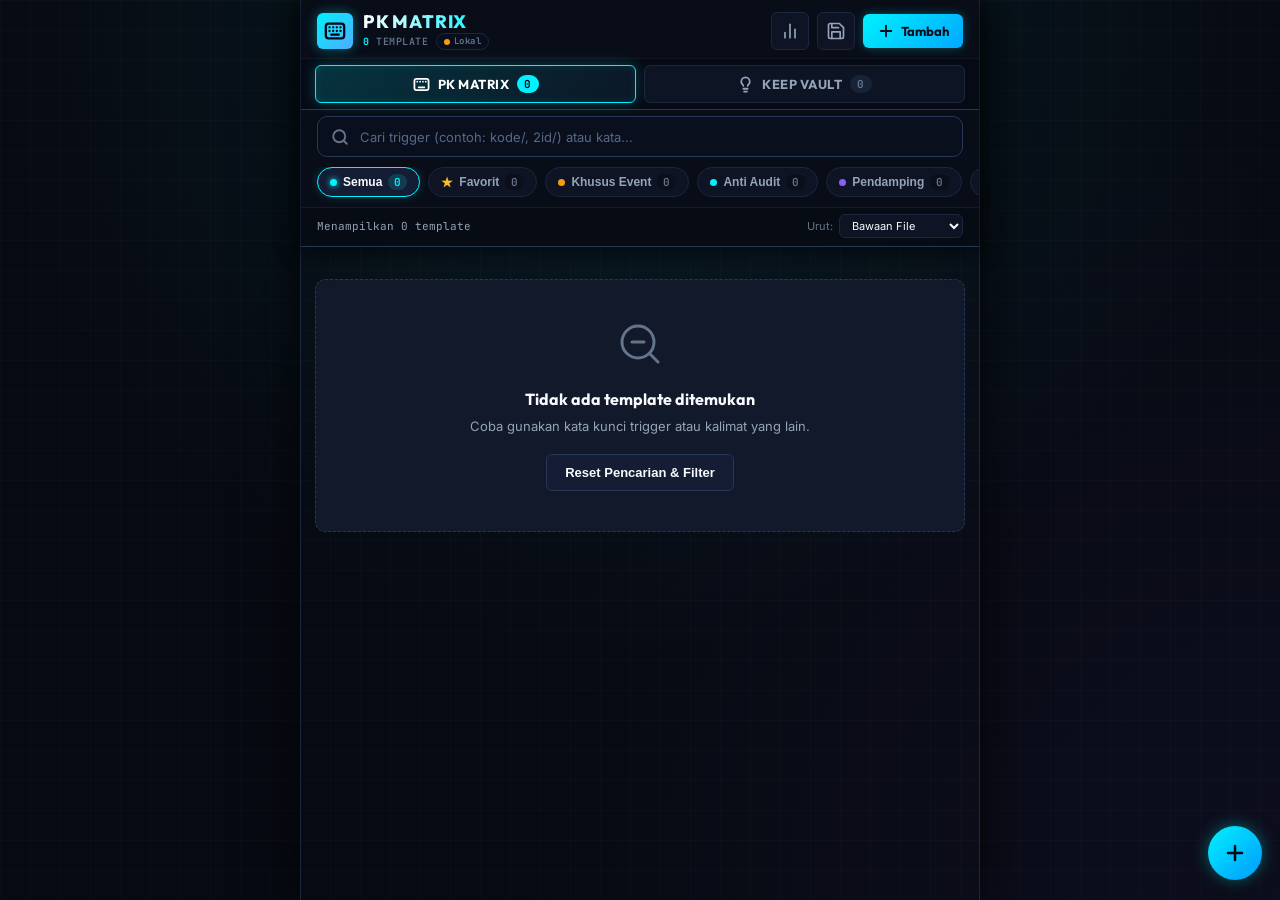
==== index.html @ 1d2ac14f "chore: bersihkan data lama, kosongkan dataset dan putus konfigurasi untuk proyek baru" ====
<!DOCTYPE html>
<html lang="id">
<head>
  <meta charset="UTF-8">
  <meta name="viewport" content="width=device-width, initial-scale=1.0, maximum-scale=1.0, user-scalable=no, viewport-fit=cover">
  <meta name="theme-color" content="#080c14">
  <meta name="description" content="Koleksi dan Manajemen Template Perfect Keyboard Khusus Mobile Android">
  <meta name="mobile-web-app-capable" content="yes">
  <meta name="apple-mobile-web-app-status-bar-style" content="black-translucent">
  <meta name="apple-mobile-web-app-title" content="PK Vault">
  
  <title>PK Vault &bull; Perfect Keyboard Template Manager</title>
  
  <link rel="preconnect" href="https://fonts.googleapis.com">
  <link rel="preconnect" href="https://fonts.gstatic.com" crossorigin>
  <link href="https://fonts.googleapis.com/css2?family=Inter:wght@400;500;600;700&family=JetBrains+Mono:wght@500;700&family=Outfit:wght@600;700;800&display=swap" rel="stylesheet">
  
  <link rel="icon" type="image/svg+xml" href="icons/icon.svg">
  <link rel="stylesheet" href="css/style.css">
  <link rel="stylesheet" href="css/keep.css">
  <link rel="manifest" href="manifest.json">
</head>
<body>
  <!-- App Container -->
  <div id="app" class="app-container">
    
    <!-- Top Bar / Header -->
    <header class="top-header">
      <div class="header-main">
        <div class="brand">
          <div class="brand-icon">
            <svg width="22" height="22" viewBox="0 0 24 24" fill="none" stroke="currentColor" stroke-width="2.5" stroke-linecap="round" stroke-linejoin="round">
              <rect x="2" y="4" width="20" height="16" rx="3" ry="3"></rect>
              <line x1="6" y1="8" x2="6.01" y2="8"></line>
              <line x1="10" y1="8" x2="10.01" y2="8"></line>
              <line x1="14" y1="8" x2="14.01" y2="8"></line>
              <line x1="18" y1="8" x2="18.01" y2="8"></line>
              <line x1="6" y1="12" x2="6.01" y2="12"></line>
              <line x1="10" y1="12" x2="10.01" y2="12"></line>
              <line x1="14" y1="12" x2="14.01" y2="12"></line>
              <line x1="18" y1="12" x2="18.01" y2="12"></line>
              <line x1="8" y1="16" x2="16" y2="16"></line>
            </svg>
          </div>
          <div class="brand-text">
            <h1 class="brand-title">PK MATRIX</h1>
            <div class="brand-sub-row">
              <span class="brand-subtitle"><span id="header-total-count">0</span> TEMPLATE</span>
              <div class="sync-indicator" id="sync-indicator" title="Status Sinkronisasi">
                <span class="sync-dot dot-local"></span>
                <span class="sync-text" id="sync-status-text">Lokal</span>
              </div>
            </div>
          </div>
        </div>

        <div class="header-actions">
          <button id="btn-stats" class="icon-btn" title="Statistik & Informasi" aria-label="Statistik">
            <svg width="20" height="20" viewBox="0 0 24 24" fill="none" stroke="currentColor" stroke-width="2" stroke-linecap="round" stroke-linejoin="round">
              <path d="M18 20V10"></path>
              <path d="M12 20V4"></path>
              <path d="M6 20v-6"></path>
            </svg>
          </button>
          
          <button id="btn-settings" class="icon-btn" title="Backup & Penyimpanan" aria-label="Pengaturan">
            <svg width="20" height="20" viewBox="0 0 24 24" fill="none" stroke="currentColor" stroke-width="2" stroke-linecap="round" stroke-linejoin="round">
              <path d="M19 21H5a2 2 0 0 1-2-2V5a2 2 0 0 1 2-2h11l5 5v11a2 2 0 0 1-2 2z"></path>
              <polyline points="17 21 17 13 7 13 7 21"></polyline>
              <polyline points="7 3 7 8 15 8"></polyline>
            </svg>
          </button>

          <button id="btn-add-header" class="btn-primary-small" title="Tambah Template Baru">
            <svg width="18" height="18" viewBox="0 0 24 24" fill="none" stroke="currentColor" stroke-width="2.5" stroke-linecap="round" stroke-linejoin="round">
              <line x1="12" y1="5" x2="12" y2="19"></line>
              <line x1="5" y1="12" x2="19" y2="12"></line>
            </svg>
            <span>Tambah</span>
          </button>
        </div>
      </div>

      <!-- Tab Switcher Navigation (PK MATRIX vs KEEP VAULT) -->
      <nav class="app-nav-tabs" aria-label="Menu Utama">
        <button type="button" class="nav-tab-btn active" id="tab-btn-pk" data-tab="pk">
          <svg width="17" height="17" viewBox="0 0 24 24" fill="none" stroke="currentColor" stroke-width="2.5" stroke-linecap="round" stroke-linejoin="round">
            <rect x="2" y="4" width="20" height="16" rx="3" ry="3"></rect>
            <line x1="6" y1="8" x2="6.01" y2="8"></line>
            <line x1="10" y1="8" x2="10.01" y2="8"></line>
            <line x1="14" y1="8" x2="14.01" y2="8"></line>
            <line x1="18" y1="8" x2="18.01" y2="8"></line>
            <line x1="8" y1="16" x2="16" y2="16"></line>
          </svg>
          <span>PK MATRIX</span>
          <span class="tab-badge" id="tab-pk-count">0</span>
        </button>

        <button type="button" class="nav-tab-btn tab-keep" id="tab-btn-keep" data-tab="keep">
          <svg width="17" height="17" viewBox="0 0 24 24" fill="none" stroke="currentColor" stroke-width="2.5" stroke-linecap="round" stroke-linejoin="round">
            <path d="M9 18h6"></path>
            <path d="M10 22h4"></path>
            <path d="M15.09 14c.18-.98.65-1.74 1.41-2.5A4.65 4.65 0 0 0 18 8 6 6 0 0 0 6 8c0 1 .23 2.23 1.5 3.5A4.61 4.61 0 0 1 8.91 14"></path>
          </svg>
          <span>KEEP VAULT</span>
          <span class="tab-badge" id="tab-keep-count">0</span>
        </button>
      </nav>

      <!-- ================= PK MATRIX HEADER CONTROLS ================= -->
      <div id="pk-header-controls">
        <!-- Search Section -->
        <div class="search-section">
          <div class="search-input-wrapper">
            <span class="search-icon">
              <svg width="18" height="18" viewBox="0 0 24 24" fill="none" stroke="currentColor" stroke-width="2.5" stroke-linecap="round" stroke-linejoin="round">
                <circle cx="11" cy="11" r="8"></circle>
                <line x1="21" y1="21" x2="16.65" y2="16.65"></line>
              </svg>
            </span>
            <input 
              type="text" 
              id="search-input" 
              class="search-input" 
              placeholder="Cari trigger (contoh: kode/, 2id/) atau kata..." 
              autocomplete="off"
              spellcheck="false"
            >
            <button id="btn-clear-search" class="clear-search-btn" style="display: none;" title="Hapus pencarian">
              <svg width="16" height="16" viewBox="0 0 24 24" fill="none" stroke="currentColor" stroke-width="2.5" stroke-linecap="round" stroke-linejoin="round">
                <line x1="18" y1="6" x2="6" y2="18"></line>
                <line x1="6" y1="6" x2="18" y2="18"></line>
              </svg>
            </button>
          </div>
        </div>

        <!-- Categories Pills (Horizontal Swipe) -->
        <div class="categories-scroll" id="categories-container">
          <button class="cat-pill active" data-category="all">
            <span class="pill-dot"></span>
            <span class="pill-label">Semua</span>
            <span class="pill-count" id="count-all">0</span>
          </button>
          <button class="cat-pill" data-category="pinned">
            <span class="pill-star">★</span>
            <span class="pill-label">Favorit</span>
            <span class="pill-count" id="count-pinned">0</span>
          </button>
          <button class="cat-pill" data-category="Khusus Event">
            <span class="pill-dot dot-event"></span>
            <span class="pill-label">Khusus Event</span>
            <span class="pill-count" id="count-event">0</span>
          </button>
          <button class="cat-pill" data-category="PK Anti Audit">
            <span class="pill-dot dot-audit"></span>
            <span class="pill-label">Anti Audit</span>
            <span class="pill-count" id="count-audit">0</span>
          </button>
          <button class="cat-pill" data-category="PK Pendamping">
            <span class="pill-dot dot-pendamping"></span>
            <span class="pill-label">Pendamping</span>
            <span class="pill-count" id="count-pendamping">0</span>
          </button>
          <button class="cat-pill" data-category="Pihak Ke-3">
            <span class="pill-dot dot-pihak3"></span>
            <span class="pill-label">Pihak Ke-3</span>
            <span class="pill-count" id="count-pihak3">0</span>
          </button>
        </div>

        <!-- Sub-Bar: Filter Result Info & Sorting -->
        <div class="filter-subbar">
          <div class="result-status">
            <span id="results-count-text">Menampilkan 0 template</span>
          </div>
          <div class="sort-control">
            <label for="sort-select" class="sort-label">Urut:</label>
            <select id="sort-select" class="sort-select">
              <option value="default">Bawaan File</option>
              <option value="trigger-asc">Trigger A-Z</option>
              <option value="trigger-desc">Trigger Z-A</option>
              <option value="most-copied">Sering Disalin</option>
              <option value="char-asc">Teks Terpendek</option>
              <option value="char-desc">Teks Terpanjang</option>
            </select>
          </div>
        </div>
      </div>

      <!-- ================= KEEP VAULT HEADER CONTROLS ================= -->
      <div id="keep-header-controls" style="display: none;">
        <div class="search-section">
          <div class="search-input-wrapper">
            <span class="search-icon">
              <svg width="18" height="18" viewBox="0 0 24 24" fill="none" stroke="currentColor" stroke-width="2.5">
                <circle cx="11" cy="11" r="8"></circle>
                <line x1="21" y1="21" x2="16.65" y2="16.65"></line>
              </svg>
            </span>
            <input 
              type="text" 
              id="keep-search-input" 
              class="search-input" 
              placeholder="Cari catatan KEEP (judul, respon, SOP, link)..." 
              autocomplete="off"
              spellcheck="false"
            >
            <button id="btn-clear-keep-search" class="clear-search-btn" style="display: none;" title="Hapus pencarian">
              <svg width="16" height="16" viewBox="0 0 24 24" fill="none" stroke="currentColor" stroke-width="2.5">
                <line x1="18" y1="6" x2="6" y2="18"></line>
                <line x1="6" y1="6" x2="18" y2="18"></line>
              </svg>
            </button>
          </div>
          
          <div class="keep-header-actions" style="display: flex; gap: 6px; margin-left: 8px;">
            <button type="button" id="btn-toggle-color-filter" class="btn-keep-icon" title="Filter Berdasarkan Warna">
              <svg width="17" height="17" viewBox="0 0 24 24" fill="none" stroke="currentColor" stroke-width="2"><path d="M12 2.69l5.66 5.66a8 8 0 1 1-11.31 0z"></path></svg>
            </button>
            <button type="button" id="btn-toggle-keep-view" class="btn-keep-icon" title="Ubah Tampilan Grid / List">
              <svg width="17" height="17" viewBox="0 0 24 24" fill="none" stroke="currentColor" stroke-width="2">
                <line x1="8" y1="6" x2="21" y2="6"></line>
                <line x1="8" y1="12" x2="21" y2="12"></line>
                <line x1="8" y1="18" x2="21" y2="18"></line>
                <line x1="3" y1="6" x2="3.01" y2="6"></line>
                <line x1="3" y1="12" x2="3.01" y2="12"></line>
                <line x1="3" y1="18" x2="3.01" y2="18"></line>
              </svg>
            </button>
          </div>
        </div>

        <!-- Keep Color Filter Bar (Collapsible) -->
        <div id="keep-color-filter-bar" class="keep-color-filter-bar" style="display: none; margin: 0 14px 8px 14px;"></div>

        <!-- Keep Label Filter Pills (Horizontal Swipe) -->
        <div class="categories-scroll" id="keep-labels-container">
          <button class="cat-pill active" data-keep-label="all">
            <span class="pill-dot"></span>
            <span class="pill-label">Semua</span>
            <span class="pill-count">12</span>
          </button>
          <button class="cat-pill" data-keep-label="pinned">
            <span class="pill-star">★</span>
            <span class="pill-label">Disematkan</span>
            <span class="pill-count">3</span>
          </button>
          <button class="cat-pill" data-keep-label="Event">
            <span class="pill-dot dot-event"></span>
            <span class="pill-label">Event</span>
            <span class="pill-count">4</span>
          </button>
          <button class="cat-pill" data-keep-label="Promo">
            <span class="pill-dot dot-audit"></span>
            <span class="pill-label">Promo</span>
            <span class="pill-count">2</span>
          </button>
          <button class="cat-pill" data-keep-label="Kendala">
            <span class="pill-dot" style="background: var(--cyber-rose);"></span>
            <span class="pill-label">Kendala/IP</span>
            <span class="pill-count">2</span>
          </button>
          <button class="cat-pill" data-keep-label="Deposit">
            <span class="pill-dot dot-pendamping"></span>
            <span class="pill-label">Deposit</span>
            <span class="pill-count">1</span>
          </button>
          <button class="cat-pill" data-keep-label="SOP">
            <span class="pill-dot" style="background: var(--cyber-violet);"></span>
            <span class="pill-label">SOP</span>
            <span class="pill-count">2</span>
          </button>
          <button class="cat-pill" data-keep-label="Tutorial">
            <span class="pill-dot dot-pihak3"></span>
            <span class="pill-label">Tutorial</span>
            <span class="pill-count">1</span>
          </button>
        </div>

        <!-- Keep Sub-Bar: Results Count -->
        <div class="filter-subbar">
          <div class="result-status">
            <span id="keep-results-count-text">Menampilkan 12 catatan</span>
          </div>
        </div>
      </div>
    </header>

    <!-- Main Content: PK Matrix & KEEP Vault Views -->
    <main class="main-content" id="main-content">
      
      <!-- ================= VIEW 1: PK MATRIX TEMPLATES ================= -->
      <section id="view-pk" class="tab-view active">
        <div id="templates-grid" class="templates-grid">
          <!-- Rendered by app.js -->
        </div>

        <!-- Empty State Container -->
        <div id="empty-state" class="empty-state" style="display: none;">
          <div class="empty-icon">
            <svg width="48" height="48" viewBox="0 0 24 24" fill="none" stroke="currentColor" stroke-width="1.5" stroke-linecap="round" stroke-linejoin="round">
              <circle cx="11" cy="11" r="8"></circle>
              <line x1="21" y1="21" x2="16.65" y2="16.65"></line>
              <line x1="8" y1="11" x2="14" y2="11"></line>
            </svg>
          </div>
          <h3 class="empty-title">Tidak ada template ditemukan</h3>
          <p class="empty-desc" id="empty-desc">Coba gunakan kata kunci trigger atau kalimat yang lain.</p>
          <button id="btn-reset-filters" class="btn-secondary">Reset Pencarian & Filter</button>
        </div>
        
        <!-- Load More / Pagination status -->
        <div id="load-more-container" class="load-more-container" style="display: none;">
          <button id="btn-load-more" class="btn-secondary load-more-btn">
            <span>Muat Template Lainnya...</span>
          </button>
        </div>
      </section>

      <!-- ================= VIEW 2: KEEP VAULT NOTES ================= -->
      <section id="view-keep" class="tab-view" style="display: none;">
        <!-- Quick Note Creator ("Buat catatan...") -->
        <div class="quick-note-wrapper">
          <!-- Collapsed Bar -->
          <div id="quick-note-collapsed" class="quick-note-collapsed" title="Klik untuk membuat catatan baru">
            <span class="quick-note-placeholder">Buat catatan baru...</span>
            <div class="quick-note-icons">
              <svg width="18" height="18" viewBox="0 0 24 24" fill="none" stroke="currentColor" stroke-width="2" title="Catatan Berwarna"><path d="M12 2.69l5.66 5.66a8 8 0 1 1-11.31 0z"></path></svg>
              <svg width="18" height="18" viewBox="0 0 24 24" fill="none" stroke="currentColor" stroke-width="2" title="Lampirkan Gambar"><rect x="3" y="3" width="18" height="18" rx="2" ry="2"></rect><circle cx="8.5" cy="8.5" r="1.5"></circle><polyline points="21 15 16 10 5 21"></polyline></svg>
            </div>
          </div>

          <!-- Expanded Form -->
          <div id="quick-note-expanded" class="quick-note-expanded" style="display: none;">
            <div class="quick-note-top-row">
              <input type="text" id="quick-note-title" class="quick-input-title" placeholder="Judul catatan (opsional)" autocomplete="off">
              <button type="button" id="btn-quick-pin" class="btn-note-pin" title="Sematkan Catatan">☆</button>
            </div>

            <!-- Modular Responses Container for Quick Note Creator -->
            <div id="quick-responses-container" class="quick-responses-container">
              <div class="quick-response-item" data-index="0">
                <div class="quick-response-item-header">
                  <span class="quick-response-badge">⚡ RESPON 01</span>
                  <button type="button" class="btn-quick-delete-resp" data-action="delete-quick-resp" title="Hapus respon ini" style="display: none;">✕ Hapus</button>
                </div>
                <textarea class="quick-response-textarea" rows="2" placeholder="Tuliskan kalimat atau jawaban respon pertama..."></textarea>
              </div>
            </div>

            <!-- Button: Add Response Block in Quick Creator -->
            <button type="button" id="btn-add-quick-response" class="btn-add-quick-resp">
              <svg width="15" height="15" viewBox="0 0 24 24" fill="none" stroke="currentColor" stroke-width="2.5"><line x1="12" y1="5" x2="12" y2="19"></line><line x1="5" y1="12" x2="19" y2="12"></line></svg>
              <span>+ Tambah Respon Baru</span>
            </button>
            <!-- Attached Image Preview -->
            <div id="quick-image-preview" class="quick-image-preview-container" style="display: none;">
              <img id="quick-image-preview-img" src="" alt="Pratinjau Gambar" class="quick-image-preview-img">
              <button type="button" id="btn-remove-quick-image" class="btn-remove-preview-img" title="Hapus gambar">✕</button>
            </div>
            <input type="file" id="quick-image-file" accept="image/*" style="display: none;">

            <div class="quick-note-toolbar">
              <div class="quick-note-tools-row">
                <div id="quick-color-palette" class="quick-color-palette-bar"></div>
              </div>
              
              <div class="quick-note-actions-row">
                <div class="quick-tools-left">
                  <button type="button" id="btn-add-quick-image" class="btn-tool-icon" title="Unggah Foto / Gambar">
                    <svg width="16" height="16" viewBox="0 0 24 24" fill="none" stroke="currentColor" stroke-width="2"><rect x="3" y="3" width="18" height="18" rx="2" ry="2"></rect><circle cx="8.5" cy="8.5" r="1.5"></circle><polyline points="21 15 16 10 5 21"></polyline></svg>
                  </button>
                  <select id="quick-note-category" class="quick-category-select">
                    <option value="Event">Event</option>
                    <option value="Promo">Promo</option>
                    <option value="Kendala">Kendala</option>
                    <option value="Deposit">Deposit</option>
                    <option value="SOP">SOP</option>
                    <option value="Tutorial">Tutorial</option>
                  </select>
                </div>
                <div class="quick-buttons-right">
                  <button type="button" id="btn-close-quick-note" class="btn-cancel" style="padding: 6px 14px; font-size: 13px;">Batal</button>
                  <button type="button" id="btn-save-quick-note" class="btn-save" style="padding: 6px 16px; font-size: 13px;">Simpan Catatan</button>
                </div>
              </div>
            </div>
          </div>
        </div>

        <!-- Empty state for Keep -->
        <div id="keep-empty-state" class="empty-state" style="display: none;">
          <div class="empty-icon">
            <svg width="48" height="48" viewBox="0 0 24 24" fill="none" stroke="currentColor" stroke-width="1.5">
              <path d="M9 18h6"></path><path d="M10 22h4"></path>
              <path d="M15.09 14c.18-.98.65-1.74 1.41-2.5A4.65 4.65 0 0 0 18 8 6 6 0 0 0 6 8c0 1 .23 2.23 1.5 3.5A4.61 4.61 0 0 1 8.91 14"></path>
            </svg>
          </div>
          <h3 class="empty-title">Tidak ada catatan KEEP ditemukan</h3>
          <p class="empty-desc">Coba gunakan kata kunci pencarian yang lain atau ubah filter label.</p>
          <button id="btn-reset-keep-filters" class="btn-secondary">Reset Filter Catatan</button>
        </div>

        <!-- Pinned Notes Section -->
        <div id="keep-pinned-section" class="keep-section" style="display: none;">
          <div class="keep-section-title">DISEMATKAN</div>
          <div id="keep-pinned-grid" class="keep-masonry-grid keep-view-grid"></div>
        </div>

        <!-- Other Notes Section -->
        <div id="keep-others-section" class="keep-section">
          <div class="keep-section-title" style="display: none;">CATATAN LAINNYA</div>
          <div id="keep-others-grid" class="keep-masonry-grid keep-view-grid"></div>
        </div>
      </section>

    </main>

    <!-- Floating Action Buttons -->
    <div class="floating-actions">
      <button id="btn-scroll-top" class="fab-btn fab-secondary" style="display: none;" title="Kembali ke atas" aria-label="Ke Atas">
        <svg width="22" height="22" viewBox="0 0 24 24" fill="none" stroke="currentColor" stroke-width="2.5" stroke-linecap="round" stroke-linejoin="round">
          <line x1="12" y1="19" x2="12" y2="5"></line>
          <polyline points="5 12 12 5 19 12"></polyline>
        </svg>
      </button>

      <button id="btn-fab-add" class="fab-btn fab-primary" title="Tambah Template Baru" aria-label="Tambah Template">
        <svg width="24" height="24" viewBox="0 0 24 24" fill="none" stroke="currentColor" stroke-width="2.5" stroke-linecap="round" stroke-linejoin="round">
          <line x1="12" y1="5" x2="12" y2="19"></line>
          <line x1="5" y1="12" x2="19" y2="12"></line>
        </svg>
      </button>
    </div>

    <!-- Bottom Sheet Modal: Tambah & Edit Template -->
    <div id="modal-template" class="modal-overlay" style="display: none;">
      <div class="bottom-sheet">
        <div class="sheet-handle-bar">
          <div class="sheet-handle"></div>
        </div>

        <div class="sheet-header">
          <div class="sheet-title-group">
            <span class="sheet-tag" id="modal-mode-tag">INPUT DATA</span>
            <h2 class="sheet-title" id="modal-title">Tambah Template Baru</h2>
          </div>
          <button class="sheet-close-btn" id="btn-close-modal">
            <svg width="20" height="20" viewBox="0 0 24 24" fill="none" stroke="currentColor" stroke-width="2.5" stroke-linecap="round" stroke-linejoin="round">
              <line x1="18" y1="6" x2="6" y2="18"></line>
              <line x1="6" y1="6" x2="18" y2="18"></line>
            </svg>
          </button>
        </div>

        <form id="form-template" class="sheet-body">
          <input type="hidden" id="edit-template-id" value="">

          <!-- Trigger Input -->
          <div class="form-group">
            <label for="input-trigger" class="form-label">
              <span>PK / Trigger Shortcut</span>
              <span class="label-hint">Contoh: kode/, 2id/, ceksc</span>
            </label>
            <div class="input-trigger-wrapper">
              <span class="trigger-prefix">&gt;</span>
              <input 
                type="text" 
                id="input-trigger" 
                class="form-input font-mono" 
                placeholder="misal: bonus/ atau sclambat" 
                required
                autocomplete="off"
              >
            </div>
          </div>

          <!-- Category Selection -->
          <div class="form-group">
            <label for="select-category" class="form-label">
              <span>Kategori</span>
            </label>
            <select id="select-category" class="form-select">
              <option value="Khusus Event">Khusus Event</option>
              <option value="PK Anti Audit">PK Anti Audit</option>
              <option value="PK Pendamping">PK Pendamping</option>
              <option value="Pihak Ke-3">Pihak Ke-3</option>
              <option value="Custom">Custom / Lainnya</option>
            </select>
          </div>

          <!-- Template Sentence Textarea -->
          <div class="form-group">
            <div class="label-with-counter">
              <label for="input-content" class="form-label">Kalimat / Teks Template</label>
              <span class="char-counter" id="form-char-count">0 karakter</span>
            </div>
            <textarea 
              id="input-content" 
              class="form-textarea" 
              rows="6" 
              placeholder="Tuliskan kalimat template respons livechat..." 
              required
            ></textarea>
            <div class="textarea-hint">Gunakan 'xxx' untuk penanda User ID atau data dinamis yang bisa diisi cepat saat salin.</div>
          </div>

          <!-- Form Actions -->
          <div class="sheet-actions">
            <button type="button" class="btn-cancel" id="btn-cancel-modal">Batal</button>
            <button type="submit" class="btn-save" id="btn-save-template">Simpan Template</button>
          </div>
        </form>
      </div>
    </div>

    <!-- Bottom Sheet Modal: Variable Replacer (Ganti Variabel xxx) -->
    <div id="modal-variable" class="modal-overlay" style="display: none;">
      <div class="bottom-sheet">
        <div class="sheet-handle-bar"><div class="sheet-handle"></div></div>
        <div class="sheet-header">
          <div class="sheet-title-group">
            <span class="sheet-tag">SMART CS TOOL</span>
            <h2 class="sheet-title">Ganti Variabel Template</h2>
          </div>
          <button class="sheet-close-btn" id="btn-close-variable">
            <svg width="20" height="20" viewBox="0 0 24 24" fill="none" stroke="currentColor" stroke-width="2.5">
              <line x1="18" y1="6" x2="6" y2="18"></line>
              <line x1="6" y1="6" x2="18" y2="18"></line>
            </svg>
          </button>
        </div>

        <div class="sheet-body">
          <p class="variable-help">Masukkan User ID / Nominal untuk menggantikan placeholder <code>xxx</code> secara otomatis:</p>
          
          <div class="form-group">
            <label for="var-input-value" class="form-label">Nilai Pengganti (User ID / Nominal / Akun):</label>
            <input type="text" id="var-input-value" class="form-input" placeholder="misal: member123" autofocus>
          </div>

          <div class="form-group">
            <label class="form-label">Pratinjau Kalimat:</label>
            <div id="var-preview-box" class="preview-box"></div>
          </div>

          <div class="sheet-actions">
            <button type="button" class="btn-cancel" id="btn-cancel-variable">Tutup</button>
            <button type="button" class="btn-save" id="btn-copy-variable">
              <svg width="18" height="18" viewBox="0 0 24 24" fill="none" stroke="currentColor" stroke-width="2">
                <rect x="9" y="9" width="13" height="13" rx="2" ry="2"></rect>
                <path d="M5 15H4a2 2 0 0 1-2-2V4a2 2 0 0 1 2-2h9a2 2 0 0 1 2 2v1"></path>
              </svg>
              <span>Salin Teks Lengkap</span>
            </button>
          </div>
        </div>
      </div>
    </div>

    <!-- Bottom Sheet Modal: Backup & Settings -->
    <div id="modal-settings" class="modal-overlay" style="display: none;">
      <div class="bottom-sheet">
        <div class="sheet-handle-bar"><div class="sheet-handle"></div></div>
        <div class="sheet-header">
          <div class="sheet-title-group">
            <span class="sheet-tag">MANAJEMEN DATA</span>
            <h2 class="sheet-title">Penyimpanan & Cadangan</h2>
          </div>
          <button class="sheet-close-btn" id="btn-close-settings">
            <svg width="20" height="20" viewBox="0 0 24 24" fill="none" stroke="currentColor" stroke-width="2.5">
              <line x1="18" y1="6" x2="6" y2="18"></line>
              <line x1="6" y1="6" x2="18" y2="18"></line>
            </svg>
          </button>
        </div>

        <div class="sheet-body settings-list">
          <!-- Cloud Realtime Sync Card -->
          <div class="settings-card cloud-sync-card">
            <div class="settings-info">
              <div class="cloud-header-status">
                <h4>⚡ Sinkronisasi Cloud (Realtime Multi-Device)</h4>
                <span class="badge-status-pill pill-offline" id="cloud-badge-status">Lokal (Offline)</span>
              </div>
              <p>Hubungkan ke Firebase Realtime Database agar tambah/edit di HP langsung muncul otomatis di Laptop seketika!</p>
            </div>
            
            <div class="form-group cloud-input-group">
              <label for="input-firebase-url" class="form-label">
                <span>Firebase Database URL</span>
                <span class="label-hint">Realtime DB URL</span>
              </label>
              <input 
                type="url" 
                id="input-firebase-url" 
                class="form-input font-mono" 
                placeholder="https://proyek-anda-default-rtdb.firebaseio.com"
                autocomplete="off"
              >
            </div>

            <div class="form-group cloud-input-group">
              <label for="input-firebase-apikey" class="form-label">
                <span>API Key (Opsional jika Rules Public)</span>
              </label>
              <input 
                type="text" 
                id="input-firebase-apikey" 
                class="form-input font-mono" 
                placeholder="AIzaSy..."
                autocomplete="off"
              >
            </div>
            
            <div class="cloud-actions-row">
              <button type="button" id="btn-save-cloud" class="btn-primary-small">
                <svg width="16" height="16" viewBox="0 0 24 24" fill="none" stroke="currentColor" stroke-width="2.5"><path d="M19 21H5a2 2 0 0 1-2-2V5a2 2 0 0 1 2-2h11l5 5v11a2 2 0 0 1-2 2z"></path><polyline points="17 21 17 13 7 13 7 21"></polyline><polyline points="7 3 7 8 15 8"></polyline></svg>
                <span>Hubungkan Cloud</span>
              </button>
              <button type="button" id="btn-sync-now" class="btn-secondary btn-sync-action" style="display:none;">
                <span>🔄 Sinkron Sekarang</span>
              </button>
              <button type="button" id="btn-disconnect-cloud" class="btn-cancel btn-disconnect-action" style="display:none;">
                <span>Putus Koneksi</span>
              </button>
            </div>

            <div class="cloud-guide-box">
              <details class="guide-details">
                <summary class="guide-summary">📖 Panduan 2 Menit Membuat Firebase Database Gratis</summary>
                <div class="guide-steps">
                  <ol>
                    <li>Buka <b>console.firebase.google.com</b> &amp; klik <b>"Add project"</b> (contoh nama: <code>pk-matrix-sync</code>).</li>
                    <li>Di menu samping kiri, klik <b>Build</b> &gt; <b>Realtime Database</b> &gt; klik <b>Create Database</b>.</li>
                    <li>Di tab <b>Rules</b>, ubah kodenya menjadi:<br>
                      <pre class="code-snippet"><code>{
  "rules": {
    ".read": true,
    ".write": true
  }
}</code></pre>
                    </li>
                    <li>Klik <b>Publish</b>, lalu salin URL database di bagian atas (contoh: <code>https://nama-proyek-default-rtdb.firebaseio.com/</code>).</li>
                    <li>Tempelkan URL tersebut pada kolom di atas, lalu klik <b>Hubungkan Cloud</b>!</li>
                  </ol>
                </div>
              </details>
            </div>
          </div>

          <div class="settings-card">
            <div class="settings-info">
              <h4>Ekspor Cadangan (Backup JSON)</h4>
              <p>Unduh semua template ke file .json di memori ponsel Android Anda.</p>
            </div>
            <button id="btn-export-json" class="btn-secondary">
              <svg width="16" height="16" viewBox="0 0 24 24" fill="none" stroke="currentColor" stroke-width="2">
                <path d="M21 15v4a2 2 0 0 1-2 2H5a2 2 0 0 1-2-2v-4"></path>
                <polyline points="7 10 12 15 17 10"></polyline>
                <line x1="12" y1="15" x2="12" y2="3"></line>
              </svg>
              <span>Unduh Backup</span>
            </button>
          </div>

          <div class="settings-card">
            <div class="settings-info">
              <h4>Impor Cadangan (Restore JSON)</h4>
              <p>Pulihkan template dari file cadangan .json yang pernah Anda simpan.</p>
            </div>
            <label for="file-import-json" class="btn-secondary file-upload-btn">
              <svg width="16" height="16" viewBox="0 0 24 24" fill="none" stroke="currentColor" stroke-width="2">
                <path d="M21 15v4a2 2 0 0 1-2 2H5a2 2 0 0 1-2-2v-4"></path>
                <polyline points="17 8 12 3 7 8"></polyline>
                <line x1="12" y1="3" x2="12" y2="15"></line>
              </svg>
              <span>Pilih File JSON</span>
              <input type="file" id="file-import-json" accept=".json" style="display: none;">
            </label>
          </div>

          <div class="settings-card danger-zone">
            <div class="settings-info">
              <h4>Kosongkan & Reset Seluruh Data</h4>
              <p>Hapus seluruh template dan catatan lokal sehingga kembali bersih 100%.</p>
            </div>
            <button id="btn-reset-original" class="btn-danger-outline">
              <svg width="16" height="16" viewBox="0 0 24 24" fill="none" stroke="currentColor" stroke-width="2">
                <polyline points="1 4 1 10 7 10"></polyline>
                <path d="M3.51 15a9 9 0 1 0 2.13-9.36L1 10"></path>
              </svg>
              <span>Kosongkan Data</span>
            </button>
          </div>

          <!-- Quick Stats summary -->
          <div class="stats-box">
            <div class="stat-item">
              <span class="stat-number" id="stat-total">0</span>
              <span class="stat-title">Total Template</span>
            </div>
            <div class="stat-item">
              <span class="stat-number" id="stat-copied">0</span>
              <span class="stat-title">Total Disalin</span>
            </div>
            <div class="stat-item">
              <span class="stat-number" id="stat-pinned">0</span>
              <span class="stat-title">Favorit</span>
            </div>
          </div>
        </div>
      </div>
    </div>

    <!-- Bottom Sheet Modal: Konfirmasi Hapus -->
    <div id="modal-delete" class="modal-overlay" style="display: none;">
      <div class="bottom-sheet delete-sheet">
        <div class="sheet-handle-bar"><div class="sheet-handle"></div></div>
        <div class="sheet-header">
          <div class="sheet-title-group">
            <span class="sheet-tag tag-danger">KONFIRMASI</span>
            <h2 class="sheet-title">Hapus Template Ini?</h2>
          </div>
          <button class="sheet-close-btn" id="btn-close-delete">
            <svg width="20" height="20" viewBox="0 0 24 24" fill="none" stroke="currentColor" stroke-width="2.5">
              <line x1="18" y1="6" x2="6" y2="18"></line>
              <line x1="6" y1="6" x2="18" y2="18"></line>
            </svg>
          </button>
        </div>

        <div class="sheet-body">
          <p class="delete-warning-text">Template berikut akan dihapus secara permanen dari penyimpanan:</p>
          <div class="delete-preview-card">
            <span class="delete-preview-trigger" id="delete-preview-trigger">kode/</span>
            <p class="delete-preview-content" id="delete-preview-content">Kalimat template...</p>
          </div>

          <div class="sheet-actions">
            <button type="button" class="btn-cancel" id="btn-cancel-delete">Batal</button>
            <button type="button" class="btn-danger" id="btn-confirm-delete">Ya, Hapus Template</button>
          </div>
        </div>
      </div>
    </div>

    <!-- Bottom Sheet / Modal: Edit & Detail Catatan KEEP (Modular Response Cards) -->
    <div id="modal-keep-note" class="modal-overlay" style="display: none;">
      <div class="modal-keep-sheet" id="modal-keep-note-sheet">
        <div class="modal-keep-header">
          <div class="modal-header-left">
            <select id="edit-note-category" class="quick-category-select">
              <option value="Event">Event</option>
              <option value="Promo">Promo</option>
              <option value="Kendala">Kendala</option>
              <option value="Deposit">Deposit</option>
              <option value="SOP">SOP</option>
              <option value="Tutorial">Tutorial</option>
            </select>
            <span class="modal-keep-date" id="edit-note-date">Diedit Baru Saja</span>
          </div>

          <!-- Mode Switcher Tabs: [📋 Salin Respon] vs [✏️ Edit Catatan] -->
          <div class="modal-mode-tabs" id="modal-mode-tabs">
            <button type="button" class="btn-modal-mode active" id="btn-mode-view" data-mode="view" title="Lihat kartu respon dan salin instan">
              <svg width="13" height="13" viewBox="0 0 24 24" fill="none" stroke="currentColor" stroke-width="2.5"><rect x="9" y="9" width="13" height="13" rx="2" ry="2"></rect><path d="M5 15H4a2 2 0 0 1-2-2V4a2 2 0 0 1 2-2h9a2 2 0 0 1 2 2v1"></path></svg>
              <span>Respon</span>
            </button>
            <button type="button" class="btn-modal-mode" id="btn-mode-edit" data-mode="edit" title="Ubah atau tambah respon baru">
              <svg width="13" height="13" viewBox="0 0 24 24" fill="none" stroke="currentColor" stroke-width="2.5"><path d="M11 4H4a2 2 0 0 0-2 2v14a2 2 0 0 0 2 2h14a2 2 0 0 0 2-2v-7"></path><path d="M18.5 2.5a2.121 2.121 0 0 1 3 3L12 15l-4 1 1-4 9.5-9.5z"></path></svg>
              <span>Edit</span>
            </button>
          </div>

          <div class="modal-header-right">
            <button type="button" id="btn-edit-note-pin" class="btn-note-pin" title="Sematkan Catatan">☆</button>
            <button class="sheet-close-btn" id="btn-close-edit-note" title="Tutup">
              <svg width="20" height="20" viewBox="0 0 24 24" fill="none" stroke="currentColor" stroke-width="2.5"><line x1="18" y1="6" x2="6" y2="18"></line><line x1="6" y1="6" x2="18" y2="18"></line></svg>
            </button>
          </div>
        </div>

        <div class="modal-keep-body">
          <!-- Compact & Collapsible Image Box -->
          <div id="edit-note-image-wrap" class="compact-image-wrap" style="display: none;">
            <div class="compact-image-bar">
              <span class="compact-image-label">
                <svg width="13" height="13" viewBox="0 0 24 24" fill="none" stroke="currentColor" stroke-width="2"><rect x="3" y="3" width="18" height="18" rx="2" ry="2"></rect><circle cx="8.5" cy="8.5" r="1.5"></circle><polyline points="21 15 16 10 5 21"></polyline></svg>
                <span>Lampiran Gambar</span>
              </span>
              <div class="compact-image-btns">
                <button type="button" id="btn-toggle-image-collapse" class="btn-compact-img-action" title="Sembunyikan / Tampilkan Gambar">
                  <span id="label-toggle-image">Lipat Gambar ▲</span>
                </button>
                <button type="button" id="btn-zoom-modal-image" class="btn-compact-img-action" title="Perbesar Layar Penuh">
                  <svg width="13" height="13" viewBox="0 0 24 24" fill="none" stroke="currentColor" stroke-width="2"><circle cx="11" cy="11" r="8"></circle><line x1="21" y1="21" x2="16.65" y2="16.65"></line><line x1="11" y1="8" x2="11" y2="14"></line><line x1="8" y1="11" x2="14" y2="11"></line></svg>
                </button>
                <button type="button" id="btn-remove-edit-image" class="btn-compact-img-action btn-remove-img" title="Hapus Gambar">✕</button>
              </div>
            </div>
            <div id="compact-image-content" class="compact-image-body">
              <img id="edit-note-image" src="" alt="Lampiran" class="modal-keep-img">
            </div>
          </div>
          <input type="file" id="edit-image-file" accept="image/*" style="display: none;">

          <!-- VIEW 1: Interactive Response Cards (Reader / Quick Copy View - Default) -->
          <div id="modal-view-container" class="modal-view-content">
            <!-- Title Display -->
            <div class="modal-note-title-row">
              <h2 id="modal-display-title" class="modal-display-title">Judul Catatan</h2>
              <span id="modal-responses-badge" class="badge-responses-count">0 Respon</span>
            </div>

            <!-- In-Note Search Bar -->
            <div class="in-note-search-wrapper" id="in-note-search-wrapper" style="display: none;">
              <span class="in-note-search-icon">🔍</span>
              <input type="text" id="in-note-search-input" class="in-note-search-input" placeholder="Cari respon di catatan ini (contoh: 04:00, deposit)...">
              <button type="button" id="btn-clear-in-note-search" class="clear-in-search-btn" style="display: none;">✕</button>
            </div>

            <!-- Modular Response Cards List -->
            <div id="keep-response-cards-list" class="response-cards-list">
              <!-- Rendered dynamically by keep.js -->
            </div>
          </div>

          <!-- VIEW 2: Editor View (Dynamic Response Builder - Hidden by default) -->
          <div id="modal-edit-container" class="modal-edit-content" style="display: none;">
            <div class="form-group" style="margin-bottom: 12px;">
              <label class="form-label" for="edit-note-title">Judul Catatan:</label>
              <input type="text" id="edit-note-title" class="form-input font-bold" placeholder="Judul Catatan">
            </div>

            <div class="edit-responses-header">
              <label class="form-label">Daftar Kotak Respon Mandiri:</label>
              <span class="label-hint">Setiap kotak merupakan kalimat/jawaban mandiri yang dapat disalin instan 1-tap</span>
            </div>

            <!-- Dynamic Editable Response Textareas Container -->
            <div id="keep-editable-responses-container" class="editable-responses-container">
              <!-- Dynamic list of response items with delete buttons -->
            </div>

            <!-- Button: Add Response Card -->
            <button type="button" id="btn-add-response-card" class="btn-add-response-block">
              <svg width="16" height="16" viewBox="0 0 24 24" fill="none" stroke="currentColor" stroke-width="2.5"><line x1="12" y1="5" x2="12" y2="19"></line><line x1="5" y1="12" x2="19" y2="12"></line></svg>
              <span>+ Tambah Respon Baru</span>
            </button>
          </div>
        </div>

        <!-- Modal Keep Footer -->
        <div class="modal-keep-footer">
          <!-- Color palette picker swatches -->
          <div id="edit-note-color-palette" class="quick-color-palette-bar"></div>

          <div class="modal-footer-actions">
            <!-- In View Mode -->
            <div id="footer-view-actions" style="display: flex; align-items: center; gap: 8px;">
              <button type="button" id="btn-copy-all-responses" class="btn-secondary" style="padding: 7px 14px; font-size: 13px;" title="Salin seluruh respon sekaligus">
                <svg width="14" height="14" viewBox="0 0 24 24" fill="none" stroke="currentColor" stroke-width="2"><rect x="9" y="9" width="13" height="13" rx="2" ry="2"></rect><path d="M5 15H4a2 2 0 0 1-2-2V4a2 2 0 0 1 2-2h9a2 2 0 0 1 2 2v1"></path></svg>
                <span>Salin Semua</span>
              </button>
              <button type="button" id="btn-footer-edit-mode" class="btn-save" style="padding: 7px 16px; font-size: 13px;">
                <svg width="14" height="14" viewBox="0 0 24 24" fill="none" stroke="currentColor" stroke-width="2"><path d="M11 4H4a2 2 0 0 0-2 2v14a2 2 0 0 0 2 2h14a2 2 0 0 0 2-2v-7"></path><path d="M18.5 2.5a2.121 2.121 0 0 1 3 3L12 15l-4 1 1-4 9.5-9.5z"></path></svg>
                <span>Edit Catatan</span>
              </button>
            </div>

            <!-- In Edit Mode -->
            <div id="footer-edit-actions" style="display: none; align-items: center; gap: 8px;">
              <button type="button" id="btn-add-edit-image" class="btn-tool-icon" title="Unggah / Ganti Foto">
                <svg width="16" height="16" viewBox="0 0 24 24" fill="none" stroke="currentColor" stroke-width="2"><rect x="3" y="3" width="18" height="18" rx="2" ry="2"></rect><circle cx="8.5" cy="8.5" r="1.5"></circle><polyline points="21 15 16 10 5 21"></polyline></svg>
              </button>
              <button type="button" id="btn-delete-edit-note" class="btn-danger-outline" style="padding: 7px 12px; font-size: 13px;" title="Hapus Catatan Ini">
                <svg width="14" height="14" viewBox="0 0 24 24" fill="none" stroke="currentColor" stroke-width="2"><polyline points="3 6 5 6 21 6"></polyline><path d="M19 6v14a2 2 0 0 1-2 2H7a2 2 0 0 1-2-2V6m3 0V4a2 2 0 0 1 2-2h4a2 2 0 0 1 2 2v2"></path></svg>
              </button>
              <button type="button" id="btn-cancel-edit-mode" class="btn-cancel" style="padding: 7px 14px; font-size: 13px;">Batal</button>
              <button type="button" id="btn-save-edit-note" class="btn-save" style="padding: 7px 18px; font-size: 13px;">Simpan Perubahan</button>
            </div>
          </div>
        </div>
      </div>
    </div>

    <!-- Lightbox Modal: Tampilan Gambar Penuh -->
    <div id="modal-keep-lightbox" class="lightbox-overlay" style="display: none;">
      <div class="lightbox-content">
        <button type="button" id="btn-close-lightbox" class="btn-lightbox-close" title="Tutup">✕</button>
        <img id="keep-lightbox-image" src="" alt="Pratinjau Penuh" class="lightbox-img">
        <div id="keep-lightbox-caption" class="lightbox-caption"></div>
      </div>
    </div>

    <!-- Floating Toast Notification -->
    <div id="toast" class="toast" style="display: none;">
      <div class="toast-icon">
        <svg width="20" height="20" viewBox="0 0 24 24" fill="none" stroke="currentColor" stroke-width="3" stroke-linecap="round" stroke-linejoin="round">
          <polyline points="20 6 9 17 4 12"></polyline>
        </svg>
      </div>
      <div class="toast-content">
        <span class="toast-title" id="toast-title">Tersalin ke Clipboard!</span>
        <span class="toast-subtitle" id="toast-subtitle">Trigger: kode/</span>
      </div>
    </div>

  </div>

  <!-- Firebase SDK (Compat) -->
  <script src="https://www.gstatic.com/firebasejs/9.23.0/firebase-app-compat.js"></script>
  <script src="https://www.gstatic.com/firebasejs/9.23.0/firebase-database-compat.js"></script>
  <script src="js/firebase-config.js"></script>

  <!-- Scripts -->
  <script src="js/data.js"></script>
  <script src="js/keep-data.js"></script>
  <script src="js/keep.js"></script>
  <script src="js/app.js"></script>
</body>
</html>
---- css/style.css ----
/* ==========================================================================
   PK MATRIX - Obsidian Cyber Tech HUD Theme
   Desain Canggih & Modern Khusus Mobile Android (Non-Glassmorphism)
   ========================================================================== */

:root {
  /* Color Palette - Obsidian Cyber */
  --bg-core: #070a12;
  --bg-surface: #0e1424;
  --bg-surface-elevated: #141d33;
  --bg-card: #12192b;
  --bg-card-hover: #162038;
  --bg-input: #0a0f1d;
  
  /* Borders & Grids */
  --border-subtle: #1c263e;
  --border-medium: #273756;
  --border-focus: #00f2fe;
  --border-neon: rgba(0, 242, 254, 0.4);
  
  /* Cyber Accents */
  --cyber-cyan: #00f2fe;
  --cyber-cyan-glow: rgba(0, 242, 254, 0.25);
  --cyber-emerald: #10b981;
  --cyber-emerald-glow: rgba(16, 185, 129, 0.25);
  --cyber-amber: #f59e0b;
  --cyber-amber-glow: rgba(245, 158, 11, 0.25);
  --cyber-violet: #8b5cf6;
  --cyber-violet-glow: rgba(139, 92, 246, 0.25);
  --cyber-rose: #f43f5e;
  
  /* Text */
  --text-primary: #f8fafc;
  --text-secondary: #94a3b8;
  --text-muted: #64748b;
  --text-highlight: #38bdf8;
  
  /* UI Metrics */
  --radius-sm: 6px;
  --radius-md: 10px;
  --radius-lg: 16px;
  --radius-full: 9999px;
  
  /* Fonts */
  --font-sans: 'Inter', -apple-system, BlinkMacSystemFont, "Segoe UI", Roboto, sans-serif;
  --font-mono: 'JetBrains Mono', monospace;
  --font-display: 'Outfit', sans-serif;
  
  /* Shadows */
  --shadow-sm: 0 2px 6px rgba(0, 0, 0, 0.4);
  --shadow-card: 0 4px 14px rgba(0, 0, 0, 0.5), 0 0 0 1px var(--border-subtle);
  --shadow-glow-cyan: 0 0 20px rgba(0, 242, 254, 0.2);
  --shadow-glow-emerald: 0 0 20px rgba(16, 185, 129, 0.25);
  
  /* Safe Area */
  --safe-bottom: env(safe-area-inset-bottom, 0px);
}

/* Base Reset */
*, *::before, *::after {
  box-sizing: border-box;
  margin: 0;
  padding: 0;
  -webkit-tap-highlight-color: transparent;
}

html, body {
  background-color: var(--bg-core);
  color: var(--text-primary);
  font-family: var(--font-sans);
  font-size: 15px;
  line-height: 1.5;
  height: 100%;
  width: 100%;
  overflow-x: hidden;
  touch-action: manipulation;
}

/* Subtle High-Tech Background Pattern */
body {
  background-image: 
    radial-gradient(circle at 50% 0%, rgba(0, 242, 254, 0.08) 0%, transparent 60%),
    radial-gradient(circle at 100% 100%, rgba(139, 92, 246, 0.05) 0%, transparent 50%),
    linear-gradient(to right, rgba(255, 255, 255, 0.015) 1px, transparent 1px),
    linear-gradient(to bottom, rgba(255, 255, 255, 0.015) 1px, transparent 1px);
  background-size: 100% 100%, 100% 100%, 30px 30px, 30px 30px;
  background-attachment: fixed;
}

/* App Container */
.app-container {
  max-width: 680px;
  margin: 0 auto;
  min-height: 100vh;
  display: flex;
  flex-direction: column;
  position: relative;
  padding-bottom: calc(85px + var(--safe-bottom));
}

/* ==========================================================================
   Top Header (Sticky & High-Tech)
   ========================================================================== */
.top-header {
  position: sticky;
  top: 0;
  z-index: 100;
  background-color: #090d18;
  border-bottom: 1px solid var(--border-medium);
  box-shadow: 0 4px 20px rgba(0, 0, 0, 0.6);
}

.header-main {
  display: flex;
  align-items: center;
  justify-content: space-between;
  padding: 12px 16px 8px 16px;
}

/* ==========================================================================
   Top App Navigation Switcher (PK Matrix vs KEEP Vault)
   ========================================================================== */
.app-nav-tabs {
  display: flex;
  background-color: #060a14;
  border-top: 1px solid rgba(255, 255, 255, 0.05);
  border-bottom: 1px solid var(--border-medium);
  padding: 6px 14px;
  gap: 8px;
}

.nav-tab-btn {
  flex: 1;
  display: flex;
  align-items: center;
  justify-content: center;
  gap: 8px;
  padding: 9px 12px;
  border-radius: var(--radius-sm);
  background: #0d1424;
  border: 1px solid var(--border-subtle);
  color: var(--text-secondary);
  font-family: var(--font-display);
  font-size: 13px;
  font-weight: 700;
  letter-spacing: 0.5px;
  cursor: pointer;
  transition: all 0.2s cubic-bezier(0.4, 0, 0.2, 1);
  position: relative;
  user-select: none;
}

.nav-tab-btn:hover {
  background: #131c33;
  color: var(--text-primary);
  border-color: var(--border-medium);
}

.nav-tab-btn.active {
  background: linear-gradient(135deg, rgba(0, 242, 254, 0.18) 0%, rgba(79, 172, 254, 0.08) 100%);
  color: #ffffff;
  border-color: var(--cyber-cyan);
  box-shadow: 0 0 14px rgba(0, 242, 254, 0.25), inset 0 0 8px rgba(0, 242, 254, 0.1);
}

.nav-tab-btn.tab-keep.active {
  background: linear-gradient(135deg, rgba(245, 158, 11, 0.2) 0%, rgba(251, 191, 36, 0.08) 100%);
  color: #ffffff;
  border-color: var(--cyber-amber);
  box-shadow: 0 0 14px rgba(245, 158, 11, 0.25), inset 0 0 8px rgba(245, 158, 11, 0.1);
}

.nav-tab-btn .tab-badge {
  font-family: var(--font-mono);
  font-size: 11px;
  font-weight: 700;
  padding: 2px 7px;
  border-radius: 9999px;
  background: #182338;
  color: var(--text-muted);
  transition: all 0.2s ease;
}

.nav-tab-btn.active .tab-badge {
  background: var(--cyber-cyan);
  color: #040812;
}

.nav-tab-btn.tab-keep.active .tab-badge {
  background: var(--cyber-amber);
  color: #040812;
}

.tab-view {
  display: block;
  animation: fadeIn 0.2s ease;
}

@keyframes fadeIn {
  from { opacity: 0; transform: translateY(4px); }
  to { opacity: 1; transform: translateY(0); }
}

.brand {
  display: flex;
  align-items: center;
  gap: 10px;
}

.brand-icon {
  width: 36px;
  height: 36px;
  background: linear-gradient(135deg, #00f2fe 0%, #4facfe 100%);
  color: #040812;
  border-radius: var(--radius-sm);
  display: flex;
  align-items: center;
  justify-content: center;
  box-shadow: 0 0 12px rgba(0, 242, 254, 0.4);
}

.brand-title {
  font-family: var(--font-display);
  font-size: 18px;
  font-weight: 800;
  letter-spacing: 0.8px;
  background: linear-gradient(90deg, #ffffff 0%, #00f2fe 100%);
  -webkit-background-clip: text;
  -webkit-text-fill-color: transparent;
  line-height: 1.1;
}

.brand-sub-row {
  display: flex;
  align-items: center;
  gap: 8px;
  margin-top: 1px;
}

.brand-subtitle {
  display: block;
  font-size: 10px;
  font-family: var(--font-mono);
  font-weight: 600;
  color: var(--text-muted);
  letter-spacing: 0.5px;
}

.brand-subtitle span {
  color: var(--cyber-cyan);
  font-weight: 700;
}

.sync-indicator {
  display: inline-flex;
  align-items: center;
  gap: 4px;
  background: #090e1c;
  border: 1px solid var(--border-subtle);
  border-radius: var(--radius-full);
  padding: 1px 7px;
  font-size: 9px;
  font-family: var(--font-mono);
  font-weight: 700;
  letter-spacing: 0.4px;
  color: var(--text-muted);
  transition: all 0.2s ease;
}

.sync-dot {
  width: 6px;
  height: 6px;
  border-radius: 50%;
  background-color: var(--text-muted);
}

.sync-dot.dot-online {
  background-color: var(--cyber-emerald);
  box-shadow: 0 0 6px var(--cyber-emerald);
  animation: pulseDot 2s infinite ease-in-out;
}

.sync-dot.dot-syncing {
  background-color: var(--cyber-cyan);
  box-shadow: 0 0 6px var(--cyber-cyan);
  animation: spinDot 0.8s infinite linear;
}

.sync-dot.dot-local {
  background-color: var(--cyber-amber);
}

@keyframes pulseDot {
  0%, 100% { opacity: 1; transform: scale(1); }
  50% { opacity: 0.5; transform: scale(0.85); }
}

@keyframes spinDot {
  0% { transform: scale(0.8); opacity: 0.6; }
  50% { transform: scale(1.2); opacity: 1; }
  100% { transform: scale(0.8); opacity: 0.6; }
}

.header-actions {
  display: flex;
  align-items: center;
  gap: 8px;
}

.icon-btn {
  background: var(--bg-surface);
  border: 1px solid var(--border-subtle);
  color: var(--text-secondary);
  width: 38px;
  height: 38px;
  border-radius: var(--radius-sm);
  display: flex;
  align-items: center;
  justify-content: center;
  cursor: pointer;
  transition: all 0.15s ease;
}

.icon-btn:active {
  transform: scale(0.93);
  color: var(--cyber-cyan);
  border-color: var(--cyber-cyan);
  background: var(--bg-surface-elevated);
}

.btn-primary-small {
  background: linear-gradient(135deg, #00f2fe 0%, #00a8ff 100%);
  color: #060d1b;
  border: none;
  font-weight: 700;
  font-size: 13px;
  font-family: var(--font-display);
  padding: 8px 14px;
  border-radius: var(--radius-sm);
  display: flex;
  align-items: center;
  gap: 6px;
  cursor: pointer;
  box-shadow: 0 0 10px rgba(0, 242, 254, 0.3);
  transition: all 0.15s ease;
}

.btn-primary-small:active {
  transform: scale(0.95);
  box-shadow: 0 0 15px rgba(0, 242, 254, 0.5);
}

/* Search Bar */
.search-section {
  padding: 6px 16px 10px 16px;
}

.search-input-wrapper {
  position: relative;
  display: flex;
  align-items: center;
}

.search-icon {
  position: absolute;
  left: 14px;
  color: var(--text-muted);
  pointer-events: none;
  display: flex;
}

.search-input {
  width: 100%;
  background-color: var(--bg-input);
  border: 1px solid var(--border-medium);
  border-radius: var(--radius-md);
  color: var(--text-primary);
  font-family: var(--font-sans);
  font-size: 14px;
  padding: 11px 40px 11px 42px;
  transition: all 0.2s ease;
  outline: none;
}

.search-input:focus {
  border-color: var(--cyber-cyan);
  box-shadow: 0 0 12px rgba(0, 242, 254, 0.2), inset 0 0 6px rgba(0, 242, 254, 0.05);
  background-color: #0b1122;
}

.search-input::placeholder {
  color: #556987;
  font-size: 13px;
}

.clear-search-btn {
  position: absolute;
  right: 10px;
  background: #1a253c;
  border: none;
  color: var(--text-secondary);
  width: 26px;
  height: 26px;
  border-radius: var(--radius-full);
  display: flex;
  align-items: center;
  justify-content: center;
  cursor: pointer;
}

.clear-search-btn:active {
  background: var(--cyber-rose);
  color: #fff;
}

/* Category Pills (Horizontal Scroll) */
.categories-scroll {
  display: flex;
  gap: 8px;
  overflow-x: auto;
  padding: 0 16px 10px 16px;
  scrollbar-width: none;
  -webkit-overflow-scrolling: touch;
}

.categories-scroll::-webkit-scrollbar {
  display: none;
}

.cat-pill {
  flex-shrink: 0;
  display: inline-flex;
  align-items: center;
  gap: 6px;
  background-color: var(--bg-surface);
  border: 1px solid var(--border-subtle);
  border-radius: var(--radius-full);
  padding: 6px 12px;
  color: var(--text-secondary);
  font-size: 12px;
  font-weight: 600;
  cursor: pointer;
  transition: all 0.15s ease;
}

.cat-pill:active {
  transform: scale(0.95);
}

.cat-pill.active {
  background-color: var(--bg-surface-elevated);
  border-color: var(--cyber-cyan);
  color: var(--text-primary);
  box-shadow: 0 0 10px rgba(0, 242, 254, 0.2);
}

.pill-dot {
  width: 7px;
  height: 7px;
  border-radius: 50%;
  background-color: var(--text-muted);
}

.cat-pill.active .pill-dot {
  background-color: var(--cyber-cyan);
  box-shadow: 0 0 6px var(--cyber-cyan);
}

.dot-event { background-color: var(--cyber-amber); }
.dot-audit { background-color: var(--cyber-cyan); }
.dot-pendamping { background-color: var(--cyber-violet); }
.dot-pihak3 { background-color: var(--cyber-emerald); }

.pill-star {
  color: #fbbf24;
  font-size: 13px;
}

.pill-count {
  font-size: 11px;
  font-family: var(--font-mono);
  background-color: #0b0f1a;
  padding: 1px 6px;
  border-radius: 10px;
  color: var(--text-muted);
}

.cat-pill.active .pill-count {
  color: var(--cyber-cyan);
  background-color: rgba(0, 242, 254, 0.15);
}

/* Filter Sub-Bar */
.filter-subbar {
  display: flex;
  align-items: center;
  justify-content: space-between;
  padding: 6px 16px 8px 16px;
  background-color: #070b14;
  border-top: 1px solid #141b2a;
  font-size: 12px;
  color: var(--text-muted);
}

.result-status {
  font-family: var(--font-mono);
  font-size: 11px;
  color: var(--text-secondary);
}

.sort-control {
  display: flex;
  align-items: center;
  gap: 6px;
}

.sort-label {
  font-size: 11px;
  color: var(--text-muted);
}

.sort-select {
  background: var(--bg-surface);
  border: 1px solid var(--border-subtle);
  color: var(--text-primary);
  font-size: 11px;
  font-family: var(--font-sans);
  padding: 3px 8px;
  border-radius: var(--radius-sm);
  outline: none;
}

/* ==========================================================================
   Main Content & Template Cards
   ========================================================================== */
.main-content {
  flex: 1;
  padding: 12px 14px;
}

.templates-grid {
  display: flex;
  flex-direction: column;
  gap: 12px;
}

/* Template Card (Obsidian Cyber) */
.template-card {
  background: var(--bg-card);
  border: 1px solid var(--border-subtle);
  border-radius: var(--radius-md);
  padding: 14px;
  box-shadow: var(--shadow-card);
  display: flex;
  flex-direction: column;
  gap: 10px;
  position: relative;
  transition: border-color 0.2s ease, transform 0.15s ease;
}

.template-card:hover {
  border-color: var(--border-medium);
}

.template-card.is-pinned {
  border-color: rgba(245, 158, 11, 0.4);
  background: linear-gradient(180deg, #181d2a 0%, #12192b 100%);
}

.template-card.copy-flash {
  animation: flashGreen 0.6s ease;
  border-color: var(--cyber-emerald) !important;
}

@keyframes flashGreen {
  0% { box-shadow: 0 0 20px rgba(16, 185, 129, 0.6); }
  100% { box-shadow: var(--shadow-card); }
}

/* Card Header */
.card-header {
  display: flex;
  align-items: flex-start;
  justify-content: space-between;
  gap: 8px;
}

.trigger-group {
  display: flex;
  align-items: center;
  flex-wrap: wrap;
  gap: 8px;
}

/* Glowing Trigger Badge */
.trigger-badge {
  font-family: var(--font-mono);
  font-size: 14px;
  font-weight: 700;
  letter-spacing: 0.5px;
  color: #fff;
  background: #090e1c;
  border: 1.5px solid var(--cyber-cyan);
  padding: 4px 10px;
  border-radius: var(--radius-sm);
  display: inline-flex;
  align-items: center;
  gap: 6px;
  box-shadow: 0 0 8px rgba(0, 242, 254, 0.25);
}

.trigger-badge.hotkey-badge {
  border-color: var(--cyber-amber);
  color: #fbbf24;
  box-shadow: 0 0 8px rgba(245, 158, 11, 0.25);
}

.trigger-badge.no-trigger {
  border-color: var(--border-medium);
  color: var(--text-muted);
  box-shadow: none;
}

.cat-badge {
  font-size: 10px;
  font-weight: 700;
  text-transform: uppercase;
  letter-spacing: 0.4px;
  padding: 3px 8px;
  border-radius: var(--radius-sm);
  display: inline-flex;
  align-items: center;
  gap: 4px;
}

.cat-event {
  background: rgba(245, 158, 11, 0.15);
  color: #fbbf24;
  border: 1px solid rgba(245, 158, 11, 0.3);
}

.cat-audit {
  background: rgba(0, 242, 254, 0.15);
  color: #38bdf8;
  border: 1px solid rgba(0, 242, 254, 0.3);
}

.cat-pendamping {
  background: rgba(139, 92, 246, 0.15);
  color: #c084fc;
  border: 1px solid rgba(139, 92, 246, 0.3);
}

.cat-pihak3 {
  background: rgba(16, 185, 129, 0.15);
  color: #34d399;
  border: 1px solid rgba(16, 185, 129, 0.3);
}

.cat-custom {
  background: rgba(244, 63, 94, 0.15);
  color: #fb7185;
  border: 1px solid rgba(244, 63, 94, 0.3);
}

/* Card Header Controls */
.card-header-controls {
  display: flex;
  align-items: center;
  gap: 4px;
}

.btn-pin {
  background: none;
  border: none;
  color: var(--text-muted);
  font-size: 18px;
  width: 32px;
  height: 32px;
  border-radius: var(--radius-sm);
  display: flex;
  align-items: center;
  justify-content: center;
  cursor: pointer;
  transition: all 0.15s ease;
}

.btn-pin.pinned {
  color: #f59e0b;
  text-shadow: 0 0 10px rgba(245, 158, 11, 0.6);
}

.btn-pin:active {
  transform: scale(0.85);
}

/* Card Body (Sentence Content) */
.card-body {
  cursor: pointer;
}

.sentence-text {
  color: var(--text-primary);
  font-size: 14.5px;
  line-height: 1.6;
  white-space: pre-wrap;
  word-break: break-word;
  padding: 10px 12px;
  background: #090e1a;
  border-radius: var(--radius-sm);
  border: 1px solid #162035;
  user-select: text;
}

.sentence-text mark {
  background: rgba(0, 242, 254, 0.3);
  color: #ffffff;
  padding: 0 2px;
  border-radius: 2px;
  font-weight: 700;
}

/* Smart Variable Pill */
.card-smart-tools {
  display: flex;
  align-items: center;
  gap: 8px;
  flex-wrap: wrap;
}

.btn-var-pill {
  background: rgba(139, 92, 246, 0.15);
  border: 1px dashed var(--cyber-violet);
  color: #c084fc;
  font-size: 11px;
  font-family: var(--font-mono);
  padding: 3px 8px;
  border-radius: var(--radius-full);
  display: inline-flex;
  align-items: center;
  gap: 5px;
  cursor: pointer;
  transition: all 0.15s ease;
}

.btn-var-pill:active {
  background: var(--cyber-violet);
  color: #fff;
}

.copy-counter-tag {
  font-size: 10px;
  font-family: var(--font-mono);
  color: var(--text-muted);
  margin-left: auto;
}

/* Card Actions Bar (Mobile Touch Friendly) */
.card-actions {
  display: flex;
  align-items: center;
  gap: 8px;
  margin-top: 4px;
}

.btn-copy {
  flex: 1;
  background: linear-gradient(135deg, #0e292a 0%, #063934 100%);
  border: 1.5px solid var(--cyber-emerald);
  color: #34d399;
  font-family: var(--font-display);
  font-size: 14px;
  font-weight: 700;
  letter-spacing: 0.5px;
  padding: 10px 14px;
  border-radius: var(--radius-sm);
  display: flex;
  align-items: center;
  justify-content: center;
  gap: 8px;
  cursor: pointer;
  box-shadow: 0 0 10px rgba(16, 185, 129, 0.2);
  transition: all 0.12s ease;
}

.btn-copy:active {
  transform: scale(0.97);
  background: var(--cyber-emerald);
  color: #032015;
  box-shadow: 0 0 16px rgba(16, 185, 129, 0.6);
}

.btn-copy.copied-active {
  background: var(--cyber-emerald);
  color: #032015;
  box-shadow: 0 0 18px rgba(16, 185, 129, 0.7);
}

.btn-action-icon {
  background: #101626;
  border: 1px solid var(--border-subtle);
  color: var(--text-secondary);
  width: 42px;
  height: 42px;
  border-radius: var(--radius-sm);
  display: flex;
  align-items: center;
  justify-content: center;
  cursor: pointer;
  transition: all 0.15s ease;
}

.btn-action-icon:active {
  transform: scale(0.92);
  background: #19233d;
  color: var(--text-primary);
}

.btn-action-delete:active {
  color: var(--cyber-rose);
  border-color: var(--cyber-rose);
  background: rgba(244, 63, 94, 0.15);
}

/* ==========================================================================
   Empty State & Load More
   ========================================================================== */
.empty-state {
  text-align: center;
  padding: 40px 20px;
  background: var(--bg-card);
  border: 1px dashed var(--border-medium);
  border-radius: var(--radius-md);
  margin-top: 20px;
}

.empty-icon {
  color: var(--text-muted);
  margin-bottom: 12px;
}

.empty-title {
  font-family: var(--font-display);
  font-size: 16px;
  font-weight: 700;
  margin-bottom: 6px;
}

.empty-desc {
  color: var(--text-secondary);
  font-size: 13px;
  margin-bottom: 18px;
}

.btn-secondary {
  background: var(--bg-surface-elevated);
  border: 1px solid var(--border-medium);
  color: var(--text-primary);
  font-size: 13px;
  font-weight: 600;
  padding: 10px 18px;
  border-radius: var(--radius-sm);
  cursor: pointer;
  display: inline-flex;
  align-items: center;
  gap: 8px;
}

.btn-secondary:active {
  transform: scale(0.96);
  border-color: var(--cyber-cyan);
}

.load-more-container {
  text-align: center;
  margin-top: 16px;
}

.load-more-btn {
  width: 100%;
  padding: 12px;
}

/* ==========================================================================
   Floating Action Buttons (FAB)
   ========================================================================== */
.floating-actions {
  position: fixed;
  right: 18px;
  bottom: calc(20px + var(--safe-bottom));
  display: flex;
  flex-direction: column;
  gap: 12px;
  z-index: 90;
}

.fab-btn {
  width: 54px;
  height: 54px;
  border-radius: var(--radius-full);
  display: flex;
  align-items: center;
  justify-content: center;
  border: none;
  cursor: pointer;
  box-shadow: 0 6px 20px rgba(0, 0, 0, 0.6);
  transition: all 0.2s cubic-bezier(0.175, 0.885, 0.32, 1.275);
}

.fab-primary {
  background: linear-gradient(135deg, #00f2fe 0%, #0099ff 100%);
  color: #040915;
  box-shadow: 0 0 16px rgba(0, 242, 254, 0.4), 0 6px 20px rgba(0, 0, 0, 0.6);
}

.fab-primary:active {
  transform: scale(0.9) rotate(45deg);
}

.fab-secondary {
  width: 44px;
  height: 44px;
  background: #162238;
  border: 1px solid var(--border-medium);
  color: var(--cyber-cyan);
}

.fab-secondary:active {
  transform: scale(0.9);
}

/* ==========================================================================
   Bottom Sheet Modals (Android Native Feel)
   ========================================================================== */
.modal-overlay {
  position: fixed;
  inset: 0;
  z-index: 1000;
  background-color: rgba(0, 0, 0, 0.75);
  display: flex;
  flex-direction: column;
  justify-content: flex-end;
  animation: fadeIn 0.2s ease;
}

@keyframes fadeIn {
  from { opacity: 0; }
  to { opacity: 1; }
}

.bottom-sheet {
  background: #0d1322;
  border-top: 1.5px solid var(--border-medium);
  border-radius: 20px 20px 0 0;
  max-height: 90vh;
  display: flex;
  flex-direction: column;
  box-shadow: 0 -10px 30px rgba(0, 0, 0, 0.8);
  animation: slideUp 0.25s cubic-bezier(0.16, 1, 0.3, 1);
  padding-bottom: calc(14px + var(--safe-bottom));
}

@keyframes slideUp {
  from { transform: translateY(100%); }
  to { transform: translateY(0); }
}

.sheet-handle-bar {
  padding: 10px 0 4px 0;
  display: flex;
  justify-content: center;
}

.sheet-handle {
  width: 40px;
  height: 4px;
  background: #273756;
  border-radius: var(--radius-full);
}

.sheet-header {
  display: flex;
  align-items: center;
  justify-content: space-between;
  padding: 10px 20px 14px 20px;
  border-bottom: 1px solid #182238;
}

.sheet-tag {
  font-family: var(--font-mono);
  font-size: 10px;
  font-weight: 700;
  color: var(--cyber-cyan);
  letter-spacing: 0.8px;
}

.tag-danger {
  color: var(--cyber-rose);
}

.sheet-title {
  font-family: var(--font-display);
  font-size: 18px;
  font-weight: 700;
  color: #fff;
}

.sheet-close-btn {
  background: #18243c;
  border: none;
  color: var(--text-secondary);
  width: 34px;
  height: 34px;
  border-radius: var(--radius-full);
  display: flex;
  align-items: center;
  justify-content: center;
  cursor: pointer;
}

.sheet-close-btn:active {
  background: var(--cyber-rose);
  color: #fff;
}

.sheet-body {
  padding: 18px 20px;
  overflow-y: auto;
  display: flex;
  flex-direction: column;
  gap: 16px;
  -webkit-overflow-scrolling: touch;
}

/* Form Styles */
.form-group {
  display: flex;
  flex-direction: column;
  gap: 6px;
}

.form-label {
  font-size: 13px;
  font-weight: 600;
  color: var(--text-secondary);
  display: flex;
  justify-content: space-between;
}

.label-hint {
  font-size: 11px;
  color: var(--text-muted);
}

.label-with-counter {
  display: flex;
  justify-content: space-between;
  align-items: center;
}

.char-counter {
  font-family: var(--font-mono);
  font-size: 11px;
  color: var(--text-muted);
}

.input-trigger-wrapper {
  position: relative;
  display: flex;
  align-items: center;
}

.trigger-prefix {
  position: absolute;
  left: 14px;
  color: var(--cyber-cyan);
  font-family: var(--font-mono);
  font-weight: 700;
  font-size: 14px;
}

.form-input {
  width: 100%;
  background: #080d19;
  border: 1px solid var(--border-medium);
  border-radius: var(--radius-sm);
  color: #fff;
  font-size: 14px;
  padding: 12px 14px 12px 30px;
  outline: none;
  transition: border-color 0.2s ease;
}

.font-mono {
  font-family: var(--font-mono);
}

.form-input:focus {
  border-color: var(--cyber-cyan);
  box-shadow: 0 0 10px rgba(0, 242, 254, 0.2);
}

.form-select {
  background: #080d19;
  border: 1px solid var(--border-medium);
  border-radius: var(--radius-sm);
  color: #fff;
  font-size: 14px;
  padding: 12px 14px;
  outline: none;
}

.form-textarea {
  background: #080d19;
  border: 1px solid var(--border-medium);
  border-radius: var(--radius-sm);
  color: #fff;
  font-family: var(--font-sans);
  font-size: 14px;
  line-height: 1.5;
  padding: 12px 14px;
  resize: vertical;
  min-height: 120px;
  outline: none;
}

.form-textarea:focus {
  border-color: var(--cyber-cyan);
  box-shadow: 0 0 10px rgba(0, 242, 254, 0.2);
}

.textarea-hint {
  font-size: 11px;
  color: var(--text-muted);
  line-height: 1.4;
}

.sheet-actions {
  display: flex;
  gap: 10px;
  margin-top: 6px;
}

.btn-cancel {
  flex: 1;
  background: #162035;
  border: 1px solid var(--border-medium);
  color: var(--text-secondary);
  font-weight: 600;
  font-size: 14px;
  padding: 12px;
  border-radius: var(--radius-sm);
  cursor: pointer;
}

.btn-save {
  flex: 2;
  background: linear-gradient(135deg, #00f2fe 0%, #0099ff 100%);
  border: none;
  color: #040915;
  font-family: var(--font-display);
  font-weight: 700;
  font-size: 14px;
  padding: 12px;
  border-radius: var(--radius-sm);
  cursor: pointer;
  display: flex;
  align-items: center;
  justify-content: center;
  gap: 8px;
  box-shadow: 0 0 14px rgba(0, 242, 254, 0.3);
}

.btn-save:active {
  transform: scale(0.97);
}

/* Variable Replacer modal specifics */
.variable-help {
  font-size: 13px;
  color: var(--text-secondary);
}

.variable-help code {
  background: #1e293b;
  color: var(--cyber-violet);
  padding: 2px 6px;
  border-radius: 4px;
  font-family: var(--font-mono);
}

.preview-box {
  background: #080d19;
  border: 1px solid var(--border-medium);
  border-radius: var(--radius-sm);
  padding: 12px;
  color: var(--text-primary);
  font-size: 13.5px;
  line-height: 1.5;
  white-space: pre-wrap;
  word-break: break-word;
  max-height: 140px;
  overflow-y: auto;
}

.preview-box mark {
  background: rgba(139, 92, 246, 0.4);
  color: #fff;
  border-radius: 2px;
  padding: 0 3px;
}

/* Settings & Data modal specifics */
.settings-list {
  gap: 14px;
}

.settings-card {
  background: #0a0f1d;
  border: 1px solid var(--border-subtle);
  border-radius: var(--radius-md);
  padding: 14px;
  display: flex;
  flex-direction: column;
  gap: 10px;
}

/* Cloud Sync Card Specifics */
.cloud-sync-card {
  border-color: rgba(0, 242, 254, 0.25);
  background: linear-gradient(180deg, #0e1628 0%, #0a0f1d 100%);
}

.cloud-header-status {
  display: flex;
  align-items: center;
  justify-content: space-between;
  gap: 8px;
  margin-bottom: 4px;
}

.badge-status-pill {
  font-family: var(--font-mono);
  font-size: 10px;
  font-weight: 700;
  padding: 2px 8px;
  border-radius: var(--radius-full);
}

.pill-online {
  background: rgba(16, 185, 129, 0.15);
  color: #34d399;
  border: 1px solid rgba(16, 185, 129, 0.4);
}

.pill-syncing {
  background: rgba(0, 242, 254, 0.15);
  color: #38bdf8;
  border: 1px solid rgba(0, 242, 254, 0.4);
}

.pill-offline {
  background: rgba(245, 158, 11, 0.15);
  color: #fbbf24;
  border: 1px solid rgba(245, 158, 11, 0.4);
}

.cloud-input-group {
  margin-top: 4px;
}

.cloud-actions-row {
  display: flex;
  flex-wrap: wrap;
  gap: 8px;
  align-items: center;
  margin-top: 4px;
}

.cloud-guide-box {
  margin-top: 6px;
  border-top: 1px dashed var(--border-subtle);
  padding-top: 8px;
}

.guide-summary {
  font-size: 12px;
  color: var(--cyber-cyan);
  cursor: pointer;
  font-weight: 600;
}

.guide-steps {
  margin-top: 8px;
  padding-left: 18px;
  font-size: 12px;
  color: var(--text-secondary);
  line-height: 1.6;
}

.code-snippet {
  background: #050810;
  border: 1px solid var(--border-medium);
  border-radius: 4px;
  padding: 6px 10px;
  margin: 4px 0;
  font-family: var(--font-mono);
  font-size: 11px;
  color: #38bdf8;
}

.settings-info h4 {
  font-size: 14px;
  font-weight: 700;
  margin-bottom: 2px;
}

.settings-info p {
  font-size: 12px;
  color: var(--text-muted);
}

.danger-zone {
  border-color: rgba(244, 63, 94, 0.3);
}

.btn-danger-outline {
  background: rgba(244, 63, 94, 0.1);
  border: 1px solid var(--cyber-rose);
  color: var(--cyber-rose);
  font-size: 13px;
  font-weight: 600;
  padding: 10px 14px;
  border-radius: var(--radius-sm);
  cursor: pointer;
  display: inline-flex;
  align-items: center;
  justify-content: center;
  gap: 8px;
}

.btn-danger-outline:active {
  background: var(--cyber-rose);
  color: #fff;
}

.stats-box {
  display: grid;
  grid-template-columns: repeat(3, 1fr);
  gap: 10px;
  background: #080d19;
  border: 1px solid var(--border-medium);
  border-radius: var(--radius-md);
  padding: 14px;
  text-align: center;
}

.stat-number {
  display: block;
  font-family: var(--font-mono);
  font-size: 20px;
  font-weight: 700;
  color: var(--cyber-cyan);
}

.stat-title {
  font-size: 10px;
  color: var(--text-muted);
  text-transform: uppercase;
  letter-spacing: 0.5px;
}

/* Delete Sheet */
.delete-warning-text {
  font-size: 13.5px;
  color: var(--text-secondary);
}

.delete-preview-card {
  background: #080d19;
  border-left: 3px solid var(--cyber-rose);
  padding: 12px;
  border-radius: 0 var(--radius-sm) var(--radius-sm) 0;
}

.delete-preview-trigger {
  display: inline-block;
  font-family: var(--font-mono);
  font-weight: 700;
  font-size: 13px;
  color: var(--cyber-rose);
  margin-bottom: 6px;
}

.delete-preview-content {
  font-size: 13px;
  color: var(--text-muted);
  display: -webkit-box;
  -webkit-line-clamp: 3;
  -webkit-box-orient: vertical;
  overflow: hidden;
}

.btn-danger {
  flex: 2;
  background: var(--cyber-rose);
  border: none;
  color: #fff;
  font-family: var(--font-display);
  font-weight: 700;
  font-size: 14px;
  padding: 12px;
  border-radius: var(--radius-sm);
  cursor: pointer;
}

.btn-danger:active {
  transform: scale(0.97);
  background: #e11d48;
}

/* ==========================================================================
   Floating Toast Notification
   ========================================================================== */
.toast {
  position: fixed;
  bottom: calc(26px + var(--safe-bottom));
  left: 50%;
  transform: translateX(-50%) translateY(0);
  background: #061f18;
  border: 1.5px solid var(--cyber-emerald);
  border-radius: var(--radius-full);
  padding: 10px 20px;
  display: flex;
  align-items: center;
  gap: 12px;
  box-shadow: 0 8px 24px rgba(0, 0, 0, 0.8), var(--shadow-glow-emerald);
  z-index: 2000;
  animation: toastPop 0.25s cubic-bezier(0.175, 0.885, 0.32, 1.275);
}

@keyframes toastPop {
  0% { transform: translateX(-50%) translateY(30px); opacity: 0; }
  100% { transform: translateX(-50%) translateY(0); opacity: 1; }
}

.toast-icon {
  width: 28px;
  height: 28px;
  background: var(--cyber-emerald);
  color: #021a11;
  border-radius: 50%;
  display: flex;
  align-items: center;
  justify-content: center;
  flex-shrink: 0;
}

.toast-content {
  display: flex;
  flex-direction: column;
}

.toast-title {
  font-family: var(--font-display);
  font-size: 13px;
  font-weight: 700;
  color: #fff;
}

.toast-subtitle {
  font-family: var(--font-mono);
  font-size: 11px;
  color: #34d399;
}

/* Responsive adjustments for tablet / desktop preview */
@media (min-width: 681px) {
  .app-container {
    border-left: 1px solid var(--border-subtle);
    border-right: 1px solid var(--border-subtle);
    box-shadow: 0 0 50px rgba(0, 0, 0, 0.8);
  }
}
---- css/keep.css ----
/* ==========================================================================
   PK VAULT - KEEP MODULE STYLES (Google Keep Aesthetic Dark Cyber Theme)
   ========================================================================== */

/* Top Keep Navigation Bar / Sub-Header */
.keep-toolbar-header {
  padding: 10px 16px;
  background-color: #0b0f1c;
  border-bottom: 1px solid var(--border-medium);
  display: flex;
  flex-direction: column;
  gap: 10px;
}

.keep-header-row {
  display: flex;
  align-items: center;
  justify-content: space-between;
  gap: 10px;
}

.keep-header-title-box {
  display: flex;
  align-items: center;
  gap: 8px;
}

.keep-lamp-icon {
  width: 28px;
  height: 28px;
  background: linear-gradient(135deg, #fbbf24 0%, #f59e0b 100%);
  color: #1a1001;
  border-radius: var(--radius-sm);
  display: flex;
  align-items: center;
  justify-content: center;
  box-shadow: 0 0 10px rgba(245, 158, 11, 0.4);
}

.keep-header-title {
  font-family: var(--font-display);
  font-size: 15px;
  font-weight: 800;
  letter-spacing: 0.5px;
  color: #ffffff;
}

.keep-header-actions {
  display: flex;
  align-items: center;
  gap: 8px;
}

.btn-keep-icon {
  width: 36px;
  height: 36px;
  border-radius: var(--radius-sm);
  background: var(--bg-surface);
  border: 1px solid var(--border-subtle);
  color: var(--text-secondary);
  display: flex;
  align-items: center;
  justify-content: center;
  cursor: pointer;
  transition: all 0.2s ease;
}

.btn-keep-icon:hover {
  background: var(--bg-surface-elevated);
  color: var(--text-primary);
  border-color: var(--border-medium);
}

.btn-keep-icon.active {
  background: rgba(245, 158, 11, 0.15);
  border-color: var(--cyber-amber);
  color: var(--cyber-amber);
}

/* Color Filter Bar */
.keep-color-filter-bar {
  display: flex;
  align-items: center;
  gap: 8px;
  padding: 6px 12px;
  background: #080d1a;
  border: 1px solid var(--border-subtle);
  border-radius: var(--radius-md);
  overflow-x: auto;
  scrollbar-width: none;
}

.keep-color-filter-bar::-webkit-scrollbar {
  display: none;
}

.color-filter-chip {
  padding: 4px 10px;
  border-radius: 9999px;
  background: #151d30;
  border: 1px solid var(--border-subtle);
  color: var(--text-secondary);
  font-size: 11px;
  font-weight: 600;
  cursor: pointer;
  white-space: nowrap;
}

.color-filter-chip.active {
  background: var(--cyber-amber);
  color: #1a1001;
  border-color: var(--cyber-amber);
}

.color-filter-dot {
  width: 20px;
  height: 20px;
  border-radius: 50%;
  border: 2px solid transparent;
  cursor: pointer;
  flex-shrink: 0;
  transition: transform 0.15s ease, border-color 0.15s ease;
}

.color-filter-dot:hover {
  transform: scale(1.15);
}

.color-filter-dot.active {
  transform: scale(1.25);
  border-color: #ffffff !important;
  box-shadow: 0 0 8px rgba(255, 255, 255, 0.5);
}

/* ==========================================================================
   Quick Note Creator ("Buat catatan...")
   ========================================================================== */
.quick-note-wrapper {
  padding: 14px 16px 6px 16px;
}

.quick-note-collapsed {
  background-color: #131a2b;
  border: 1.5px solid var(--border-medium);
  border-radius: var(--radius-md);
  padding: 12px 16px;
  display: flex;
  align-items: center;
  justify-content: space-between;
  cursor: pointer;
  box-shadow: 0 4px 14px rgba(0, 0, 0, 0.4);
  transition: all 0.2s ease;
}

.quick-note-collapsed:hover {
  border-color: var(--cyber-amber);
  background-color: #162238;
}

.quick-note-placeholder {
  color: var(--text-muted);
  font-size: 14px;
  font-weight: 500;
}

.quick-note-icons {
  display: flex;
  align-items: center;
  gap: 12px;
  color: var(--text-muted);
}

/* Quick Note Expanded Box */
.quick-note-expanded {
  background-color: #12192b;
  border: 1.5px solid var(--border-medium);
  border-radius: var(--radius-md);
  padding: 14px;
  box-shadow: 0 8px 24px rgba(0, 0, 0, 0.6);
  transition: background-color 0.25s ease, border-color 0.25s ease;
}

.quick-note-top-row {
  display: flex;
  align-items: center;
  justify-content: space-between;
  margin-bottom: 8px;
}

.quick-input-title {
  width: 100%;
  background: transparent;
  border: none;
  color: #ffffff;
  font-family: var(--font-display);
  font-size: 15px;
  font-weight: 700;
  outline: none;
  padding: 4px 0;
}

.quick-input-title::placeholder {
  color: var(--text-muted);
}

.btn-note-pin {
  background: transparent;
  border: none;
  font-size: 20px;
  color: var(--text-muted);
  cursor: pointer;
  padding: 4px 6px;
  transition: color 0.15s ease;
}

.btn-note-pin.pinned {
  color: var(--cyber-amber);
  text-shadow: 0 0 8px rgba(245, 158, 11, 0.5);
}

/* Quick Note Modular Responses */
.quick-responses-container {
  display: flex;
  flex-direction: column;
  gap: 10px;
  margin-bottom: 10px;
}

.quick-response-item {
  background: rgba(0, 0, 0, 0.35);
  border: 1px solid rgba(255, 255, 255, 0.12);
  border-radius: var(--radius-md);
  padding: 8px 10px;
  display: flex;
  flex-direction: column;
  gap: 6px;
  transition: border-color 0.2s ease, background 0.2s ease;
}

.quick-response-item:focus-within {
  border-color: rgba(0, 242, 254, 0.4);
  background: rgba(0, 0, 0, 0.45);
}

.quick-response-item-header {
  display: flex;
  align-items: center;
  justify-content: space-between;
}

.quick-response-badge {
  font-family: var(--font-mono);
  font-size: 10.5px;
  font-weight: 700;
  color: var(--cyber-amber);
  text-transform: uppercase;
  letter-spacing: 0.4px;
}

.btn-quick-delete-resp {
  background: transparent;
  border: none;
  color: var(--cyber-rose);
  cursor: pointer;
  padding: 2px 6px;
  font-size: 12px;
  border-radius: var(--radius-sm);
  transition: all 0.15s ease;
}

.btn-quick-delete-resp:hover {
  background: rgba(244, 63, 94, 0.2);
}

.quick-response-textarea {
  width: 100%;
  background: rgba(0, 0, 0, 0.25);
  border: 1px solid rgba(255, 255, 255, 0.08);
  border-radius: var(--radius-sm);
  color: #f1f5f9;
  font-family: var(--font-sans);
  font-size: 13px;
  line-height: 1.5;
  padding: 8px 10px;
  outline: none;
  resize: vertical;
  min-height: 56px;
  transition: border-color 0.2s ease;
}

.quick-response-textarea:focus {
  border-color: var(--cyber-amber);
  background: rgba(0, 0, 0, 0.38);
}

.btn-add-quick-resp {
  display: flex;
  align-items: center;
  justify-content: center;
  gap: 8px;
  padding: 8px 12px;
  border-radius: var(--radius-md);
  background: rgba(245, 158, 11, 0.08);
  border: 1.5px dashed rgba(245, 158, 11, 0.4);
  color: var(--cyber-amber);
  font-family: var(--font-display);
  font-size: 12.5px;
  font-weight: 700;
  cursor: pointer;
  transition: all 0.2s ease;
  margin-bottom: 12px;
}

.btn-add-quick-resp:hover {
  background: rgba(245, 158, 11, 0.18);
  border-color: var(--cyber-amber);
  box-shadow: 0 0 12px rgba(245, 158, 11, 0.2);
}

.quick-input-content {
  display: none;
}

/* Image preview in quick note */
.quick-image-preview-container {
  position: relative;
  margin-bottom: 10px;
  border-radius: var(--radius-sm);
  overflow: hidden;
  max-height: 200px;
  background: #000;
}

.quick-image-preview-img {
  width: 100%;
  height: auto;
  max-height: 200px;
  object-fit: cover;
  display: block;
}

.btn-remove-preview-img {
  position: absolute;
  top: 8px;
  right: 8px;
  background: rgba(0, 0, 0, 0.7);
  border: 1px solid rgba(255, 255, 255, 0.3);
  color: #fff;
  border-radius: 50%;
  width: 28px;
  height: 28px;
  display: flex;
  align-items: center;
  justify-content: center;
  cursor: pointer;
}

.quick-note-toolbar {
  display: flex;
  flex-direction: column;
  gap: 12px;
  border-top: 1px solid rgba(255, 255, 255, 0.08);
  padding-top: 10px;
}

.quick-note-tools-row {
  display: flex;
  align-items: center;
  justify-content: space-between;
  flex-wrap: wrap;
  gap: 10px;
}

.quick-color-palette-bar {
  display: flex;
  align-items: center;
  gap: 6px;
  overflow-x: auto;
  max-width: 100%;
  padding-bottom: 4px;
}

.swatch-btn {
  width: 22px;
  height: 22px;
  border-radius: 50%;
  border: 2px solid transparent;
  cursor: pointer;
  flex-shrink: 0;
  transition: transform 0.15s ease;
}

.swatch-btn:hover {
  transform: scale(1.18);
}

.swatch-btn.is-selected {
  border-color: #ffffff !important;
  transform: scale(1.2);
  box-shadow: 0 0 6px rgba(255, 255, 255, 0.4);
}

.quick-note-actions-row {
  display: flex;
  align-items: center;
  justify-content: space-between;
  gap: 10px;
}

.quick-tools-left {
  display: flex;
  align-items: center;
  gap: 8px;
}

.quick-category-select {
  background: rgba(255, 255, 255, 0.08);
  border: 1px solid var(--border-subtle);
  color: #e2e8f0;
  font-size: 12px;
  font-weight: 600;
  padding: 5px 8px;
  border-radius: var(--radius-sm);
  outline: none;
}

.btn-tool-icon {
  background: rgba(255, 255, 255, 0.06);
  border: 1px solid var(--border-subtle);
  color: var(--text-secondary);
  width: 32px;
  height: 32px;
  border-radius: var(--radius-sm);
  display: flex;
  align-items: center;
  justify-content: center;
  cursor: pointer;
}

.btn-tool-icon:hover {
  background: rgba(255, 255, 255, 0.12);
  color: #fff;
}

.quick-buttons-right {
  display: flex;
  align-items: center;
  gap: 8px;
}

/* ==========================================================================
   KEEP Sections & Masonry Grid Layout
   ========================================================================== */
.keep-section {
  margin-bottom: 24px;
}

.keep-section-title {
  display: flex;
  align-items: center;
  gap: 8px;
  padding: 4px 16px 10px 16px;
  font-family: var(--font-display);
  font-size: 11px;
  font-weight: 700;
  letter-spacing: 1px;
  color: var(--text-muted);
  text-transform: uppercase;
}

.keep-section-title::after {
  content: "";
  flex: 1;
  height: 1px;
  background: var(--border-subtle);
}

/* Masonry Columns */
.keep-masonry-grid {
  padding: 0 14px;
}

/* Grid View (Multi-column Masonry) */
.keep-masonry-grid.keep-view-grid {
  column-count: 1;
  column-gap: 12px;
}

@media (min-width: 480px) {
  .keep-masonry-grid.keep-view-grid {
    column-count: 2;
  }
}

@media (min-width: 860px) {
  .keep-masonry-grid.keep-view-grid {
    column-count: 3;
  }
}

/* List View (Single Column) */
.keep-masonry-grid.keep-view-list {
  column-count: 1 !important;
}

/* ==========================================================================
   KEEP Note Card Component
   ========================================================================== */
.keep-card {
  break-inside: avoid;
  margin-bottom: 12px;
  border-radius: var(--radius-md);
  border: 1px solid var(--border-medium);
  box-shadow: 0 4px 12px rgba(0, 0, 0, 0.35);
  display: flex;
  flex-direction: column;
  position: relative;
  transition: transform 0.18s ease, box-shadow 0.18s ease, border-color 0.18s ease;
  overflow: hidden;
}

.keep-card:hover {
  transform: translateY(-2px);
  box-shadow: 0 8px 20px rgba(0, 0, 0, 0.5);
  border-color: rgba(255, 255, 255, 0.3);
}

.keep-card.is-pinned {
  border-color: rgba(245, 158, 11, 0.4);
}

/* 12 Aesthetic Color Themes */
.keep-color-default { background-color: #12192b; border-color: #273756; }
.keep-color-amber   { background-color: #4a2800; border-color: #78350f; }
.keep-color-purple  { background-color: #381b57; border-color: #6b21a8; }
.keep-color-wine    { background-color: #521827; border-color: #881337; }
.keep-color-blue    { background-color: #163352; border-color: #1e40af; }
.keep-color-teal    { background-color: #10423e; border-color: #0f766e; }
.keep-color-green   { background-color: #173b2c; border-color: #15803d; }
.keep-color-charcoal{ background-color: #232c3d; border-color: #475569; }
.keep-color-rust    { background-color: #4f2511; border-color: #854d0e; }
.keep-color-indigo  { background-color: #222552; border-color: #4338ca; }
.keep-color-rose    { background-color: #441731; border-color: #831843; }
.keep-color-dark    { background-color: #0b0f19; border-color: #1e293b; }

/* Card Image Header */
.keep-card-image-box {
  width: 100%;
  max-height: 240px;
  overflow: hidden;
  background-color: #050810;
  cursor: zoom-in;
  position: relative;
}

.keep-card-img {
  width: 100%;
  height: auto;
  display: block;
  object-fit: cover;
  transition: transform 0.25s ease;
}

.keep-card-image-box:hover .keep-card-img {
  transform: scale(1.03);
}

.img-zoom-hint {
  position: absolute;
  bottom: 6px;
  right: 6px;
  background: rgba(0, 0, 0, 0.7);
  color: #fff;
  border-radius: var(--radius-sm);
  padding: 4px 6px;
  display: flex;
  align-items: center;
  justify-content: center;
  opacity: 0;
  transition: opacity 0.2s ease;
}

.keep-card-image-box:hover .img-zoom-hint {
  opacity: 1;
}

/* Card Header */
.keep-card-header {
  display: flex;
  align-items: flex-start;
  justify-content: space-between;
  padding: 12px 14px 6px 14px;
  gap: 8px;
}

.keep-card-title-group {
  flex: 1;
  cursor: pointer;
}

.keep-card-badge {
  display: inline-block;
  font-family: var(--font-mono);
  font-size: 10px;
  font-weight: 700;
  padding: 2px 7px;
  border-radius: var(--radius-sm);
  margin-bottom: 4px;
  text-transform: uppercase;
  letter-spacing: 0.5px;
  background: rgba(255, 255, 255, 0.12);
  color: #e2e8f0;
}

.cat-keep-event    { background: rgba(0, 242, 254, 0.18); color: #38bdf8; border: 1px solid rgba(0, 242, 254, 0.3); }
.cat-keep-promo    { background: rgba(245, 158, 11, 0.18); color: #fbbf24; border: 1px solid rgba(245, 158, 11, 0.3); }
.cat-keep-kendala  { background: rgba(244, 63, 94, 0.18); color: #fb7185; border: 1px solid rgba(244, 63, 94, 0.3); }
.cat-keep-deposit  { background: rgba(16, 185, 129, 0.18); color: #34d399; border: 1px solid rgba(16, 185, 129, 0.3); }
.cat-keep-sop      { background: rgba(139, 92, 246, 0.18); color: #c084fc; border: 1px solid rgba(139, 92, 246, 0.3); }
.cat-keep-tutorial { background: rgba(56, 189, 248, 0.18); color: #7dd3fc; border: 1px solid rgba(56, 189, 248, 0.3); }

.response-count-badge {
  background: rgba(0, 242, 254, 0.15);
  border: 1px solid rgba(0, 242, 254, 0.35);
  color: var(--cyber-cyan);
  margin-left: 4px;
}

.card-more-responses-hint {
  margin-top: 8px;
  font-size: 11px;
  font-family: var(--font-display);
  font-weight: 600;
  color: var(--cyber-amber);
  background: rgba(245, 158, 11, 0.1);
  border: 1px dashed rgba(245, 158, 11, 0.3);
  padding: 4px 8px;
  border-radius: var(--radius-sm);
  display: inline-block;
  cursor: pointer;
  transition: all 0.2s ease;
}

.card-more-responses-hint:hover {
  background: rgba(245, 158, 11, 0.2);
  border-color: var(--cyber-amber);
}

.keep-card-title {
  font-family: var(--font-display);
  font-size: 14.5px;
  font-weight: 700;
  line-height: 1.35;
  color: #ffffff;
  letter-spacing: 0.2px;
}

.btn-keep-pin {
  background: transparent;
  border: none;
  font-size: 18px;
  color: rgba(255, 255, 255, 0.3);
  cursor: pointer;
  padding: 0 4px;
  transition: all 0.15s ease;
}

.btn-keep-pin:hover {
  color: rgba(255, 255, 255, 0.8);
  transform: scale(1.15);
}

.btn-keep-pin.pinned {
  color: var(--cyber-amber);
  text-shadow: 0 0 6px rgba(245, 158, 11, 0.5);
}

/* Card Body */
.keep-card-body {
  padding: 4px 14px 10px 14px;
  cursor: pointer;
  flex: 1;
}

.keep-text-content {
  font-size: 13px;
  line-height: 1.55;
  color: #e2e8f0;
  word-break: break-word;
  white-space: pre-line;
  max-height: 280px;
  overflow: hidden;
  position: relative;
  mask-image: linear-gradient(to bottom, black 85%, transparent 100%);
}

.keep-card-body:hover .keep-text-content {
  color: #ffffff;
}

/* Link Chips */
.keep-links-row {
  display: flex;
  flex-wrap: wrap;
  gap: 6px;
  margin-top: 10px;
}

.keep-link-chip {
  display: inline-flex;
  align-items: center;
  gap: 5px;
  background: rgba(0, 0, 0, 0.35);
  border: 1px solid rgba(255, 255, 255, 0.15);
  border-radius: var(--radius-sm);
  padding: 4px 8px;
  color: #38bdf8;
  font-size: 11px;
  font-family: var(--font-mono);
  text-decoration: none;
  transition: all 0.15s ease;
}

.keep-link-chip:hover {
  background: rgba(0, 242, 254, 0.15);
  border-color: var(--cyber-cyan);
  color: #ffffff;
}

/* Card Footer Toolbar */
.keep-card-footer {
  display: flex;
  align-items: center;
  justify-content: space-between;
  padding: 8px 12px;
  border-top: 1px solid rgba(255, 255, 255, 0.08);
  background: rgba(0, 0, 0, 0.15);
}

.btn-keep-copy {
  display: inline-flex;
  align-items: center;
  gap: 6px;
  background: rgba(255, 255, 255, 0.12);
  border: 1px solid rgba(255, 255, 255, 0.2);
  color: #ffffff;
  font-family: var(--font-display);
  font-size: 12px;
  font-weight: 700;
  padding: 6px 12px;
  border-radius: var(--radius-sm);
  cursor: pointer;
  transition: all 0.15s ease;
}

.btn-keep-copy:hover {
  background: var(--cyber-emerald);
  border-color: var(--cyber-emerald);
  color: #041a12;
  box-shadow: 0 0 10px rgba(16, 185, 129, 0.4);
}

.btn-keep-copy:active {
  transform: scale(0.95);
}

.keep-card-actions {
  display: flex;
  align-items: center;
  gap: 4px;
}

.btn-card-icon {
  width: 30px;
  height: 30px;
  border-radius: var(--radius-sm);
  background: transparent;
  border: none;
  color: rgba(255, 255, 255, 0.6);
  display: flex;
  align-items: center;
  justify-content: center;
  cursor: pointer;
  transition: all 0.15s ease;
}

.btn-card-icon:hover {
  background: rgba(255, 255, 255, 0.1);
  color: #ffffff;
}

.btn-card-icon.btn-delete:hover {
  background: rgba(244, 63, 94, 0.2);
  color: var(--cyber-rose);
}

/* Card Color Popover */
.color-picker-dropdown-wrapper {
  position: relative;
}

.card-color-popover {
  position: absolute;
  bottom: 36px;
  right: -20px;
  background: #0d1322;
  border: 1px solid var(--border-medium);
  border-radius: var(--radius-md);
  padding: 8px;
  display: grid;
  grid-template-columns: repeat(4, 1fr);
  gap: 6px;
  box-shadow: 0 8px 24px rgba(0, 0, 0, 0.8);
  z-index: 100;
  width: 128px;
}

/* ==========================================================================
   KEEP Note Detail / Workspace Modal (Modular Response Cards Studio)
   ========================================================================== */
.modal-keep-sheet {
  background-color: #12192b;
  border-top-left-radius: var(--radius-lg);
  border-top-right-radius: var(--radius-lg);
  border: 1px solid var(--border-medium);
  width: 100%;
  max-width: 680px;
  max-height: 92vh;
  display: flex;
  flex-direction: column;
  overflow: hidden;
  box-shadow: 0 -8px 30px rgba(0, 0, 0, 0.85);
  transition: background-color 0.25s ease, border-color 0.25s ease;
}

.modal-keep-header {
  display: flex;
  align-items: center;
  justify-content: space-between;
  padding: 10px 16px;
  border-bottom: 1px solid rgba(255, 255, 255, 0.1);
  gap: 8px;
}

.modal-header-left {
  display: flex;
  align-items: center;
  gap: 8px;
}

.modal-header-right {
  display: flex;
  align-items: center;
  gap: 6px;
}

/* Mode Switcher Tabs ([📋 Respon] vs [✏️ Edit]) */
.modal-mode-tabs {
  display: flex;
  background: rgba(0, 0, 0, 0.4);
  border: 1px solid rgba(255, 255, 255, 0.15);
  border-radius: var(--radius-full);
  padding: 3px;
  gap: 3px;
}

.btn-modal-mode {
  display: inline-flex;
  align-items: center;
  gap: 5px;
  padding: 4px 10px;
  border-radius: var(--radius-full);
  background: transparent;
  border: none;
  color: var(--text-secondary);
  font-family: var(--font-display);
  font-size: 11px;
  font-weight: 700;
  cursor: pointer;
  transition: all 0.18s ease;
}

.btn-modal-mode:hover {
  color: #ffffff;
}

.btn-modal-mode.active {
  background: var(--cyber-cyan);
  color: #040812;
  box-shadow: 0 0 10px rgba(0, 242, 254, 0.35);
}

.btn-modal-mode[data-mode="edit"].active {
  background: var(--cyber-amber);
  color: #1a1001;
  box-shadow: 0 0 10px rgba(245, 158, 11, 0.35);
}

.modal-keep-body {
  padding: 14px 16px;
  overflow-y: auto;
  display: flex;
  flex-direction: column;
  gap: 14px;
}

/* ==========================================================================
   Compact & Collapsible Image Frame
   ========================================================================== */
.compact-image-wrap {
  border-radius: var(--radius-md);
  border: 1px solid rgba(255, 255, 255, 0.15);
  background: rgba(0, 0, 0, 0.45);
  overflow: hidden;
  box-shadow: 0 4px 14px rgba(0, 0, 0, 0.5);
  transition: all 0.25s ease;
}

.compact-image-bar {
  display: flex;
  align-items: center;
  justify-content: space-between;
  padding: 6px 12px;
  background: rgba(0, 0, 0, 0.35);
  border-bottom: 1px solid rgba(255, 255, 255, 0.08);
}

.compact-image-label {
  display: flex;
  align-items: center;
  gap: 6px;
  font-size: 11px;
  font-weight: 600;
  color: var(--text-secondary);
}

.compact-image-btns {
  display: flex;
  align-items: center;
  gap: 6px;
}

.btn-compact-img-action {
  background: rgba(255, 255, 255, 0.1);
  border: 1px solid rgba(255, 255, 255, 0.15);
  color: #f1f5f9;
  font-size: 11px;
  padding: 3px 8px;
  border-radius: var(--radius-sm);
  cursor: pointer;
  display: flex;
  align-items: center;
  gap: 4px;
  transition: all 0.15s ease;
}

.btn-compact-img-action:hover {
  background: rgba(255, 255, 255, 0.2);
  color: #fff;
}

.btn-compact-img-action.btn-remove-img:hover {
  background: rgba(244, 63, 94, 0.6);
}

.compact-image-body {
  width: 100%;
  max-height: 160px;
  overflow: hidden;
  background: #020611;
  display: flex;
  align-items: center;
  justify-content: center;
  transition: max-height 0.25s ease, opacity 0.25s ease;
}

.compact-image-body.is-folded {
  max-height: 0;
  opacity: 0;
}

.modal-keep-img {
  width: 100%;
  max-height: 160px;
  object-fit: contain;
  display: block;
}

/* ==========================================================================
   VIEW 1: Modular Response Cards (Reader & 1-Tap Copy)
   ========================================================================== */
.modal-note-title-row {
  display: flex;
  align-items: center;
  justify-content: space-between;
  gap: 10px;
  margin-bottom: 2px;
}

.modal-display-title {
  font-family: var(--font-display);
  font-size: 17px;
  font-weight: 800;
  color: #ffffff;
  line-height: 1.3;
}

.badge-responses-count {
  display: inline-block;
  font-family: var(--font-mono);
  font-size: 10px;
  font-weight: 700;
  padding: 3px 8px;
  border-radius: 9999px;
  background: rgba(255, 255, 255, 0.14);
  color: #f8fafc;
  white-space: nowrap;
  letter-spacing: 0.3px;
}

/* In-Note Search */
.in-note-search-wrapper {
  position: relative;
  display: flex;
  align-items: center;
  background: rgba(0, 0, 0, 0.35);
  border: 1px solid rgba(255, 255, 255, 0.15);
  border-radius: var(--radius-sm);
  padding: 0 10px;
  margin-bottom: 6px;
}

.in-note-search-icon {
  font-size: 13px;
  margin-right: 6px;
  opacity: 0.7;
}

.in-note-search-input {
  width: 100%;
  background: transparent;
  border: none;
  color: #ffffff;
  font-size: 12.5px;
  padding: 7px 0;
  outline: none;
}

.in-note-search-input::placeholder {
  color: var(--text-muted);
}

.clear-in-search-btn {
  background: transparent;
  border: none;
  color: var(--text-muted);
  cursor: pointer;
  padding: 4px;
}

/* Response Cards List */
.response-cards-list {
  display: flex;
  flex-direction: column;
  gap: 10px;
  margin-top: 4px;
}

/* Individual Modular Response Card */
.modular-response-card {
  background: rgba(0, 0, 0, 0.3);
  border: 1px solid rgba(255, 255, 255, 0.15);
  border-radius: var(--radius-md);
  padding: 10px 12px;
  box-shadow: 0 4px 12px rgba(0, 0, 0, 0.3);
  cursor: pointer;
  position: relative;
  transition: all 0.2s cubic-bezier(0.2, 0, 0, 1);
  user-select: text;
}

.modular-response-card:hover {
  background: rgba(0, 0, 0, 0.45);
  border-color: rgba(0, 242, 254, 0.5);
  transform: translateY(-1px);
  box-shadow: 0 6px 16px rgba(0, 0, 0, 0.5), 0 0 12px rgba(0, 242, 254, 0.15);
}

.modular-response-card:active {
  transform: scale(0.99);
}

.modular-response-card.copied-glow {
  border-color: var(--cyber-emerald) !important;
  box-shadow: 0 0 18px rgba(16, 185, 129, 0.5) !important;
  animation: pulseGreen 0.6s ease;
}

@keyframes pulseGreen {
  0% { transform: scale(1); }
  50% { transform: scale(1.015); background: rgba(16, 185, 129, 0.15); }
  100% { transform: scale(1); }
}

.card-badge-row {
  display: flex;
  align-items: center;
  justify-content: space-between;
  margin-bottom: 8px;
  padding-bottom: 6px;
  border-bottom: 1px solid rgba(255, 255, 255, 0.08);
}

.badge-response-index {
  display: inline-flex;
  align-items: center;
  gap: 4px;
  font-family: var(--font-mono);
  font-size: 10.5px;
  font-weight: 700;
  padding: 2px 7px;
  border-radius: var(--radius-sm);
  background: rgba(0, 242, 254, 0.15);
  border: 1px solid rgba(0, 242, 254, 0.3);
  color: var(--cyber-cyan);
  letter-spacing: 0.5px;
}

.response-char-count {
  font-size: 10px;
  font-family: var(--font-mono);
  color: var(--text-muted);
}

.btn-copy-bubble {
  display: inline-flex;
  align-items: center;
  gap: 5px;
  background: rgba(255, 255, 255, 0.12);
  border: 1px solid rgba(255, 255, 255, 0.25);
  border-radius: var(--radius-sm);
  color: #ffffff;
  font-family: var(--font-display);
  font-size: 11px;
  font-weight: 700;
  padding: 4px 10px;
  cursor: pointer;
  transition: all 0.15s ease;
}

.btn-copy-bubble:hover {
  background: var(--cyber-emerald);
  border-color: var(--cyber-emerald);
  color: #02160f;
  box-shadow: 0 0 10px rgba(16, 185, 129, 0.4);
}

.btn-copy-bubble:active {
  transform: scale(0.95);
}

.response-card-text {
  font-size: 13.5px;
  line-height: 1.6;
  color: #f1f5f9;
  word-break: break-word;
  white-space: pre-line;
}

/* ==========================================================================
   VIEW 2: Editor View (Dynamic Response Builder)
   ========================================================================== */
.modal-edit-content {
  display: flex;
  flex-direction: column;
  gap: 12px;
}

.edit-responses-header {
  display: flex;
  flex-direction: column;
  gap: 2px;
  margin-top: 4px;
}

.editable-responses-container {
  display: flex;
  flex-direction: column;
  gap: 10px;
}

.editable-response-item {
  background: rgba(0, 0, 0, 0.35);
  border: 1px solid rgba(255, 255, 255, 0.12);
  border-radius: var(--radius-md);
  padding: 8px 10px;
  display: flex;
  flex-direction: column;
  gap: 6px;
}

.editable-item-header {
  display: flex;
  align-items: center;
  justify-content: space-between;
}

.editable-item-index {
  font-family: var(--font-mono);
  font-size: 10px;
  font-weight: 700;
  color: var(--cyber-amber);
  text-transform: uppercase;
  letter-spacing: 0.4px;
}

.btn-delete-response-item {
  background: transparent;
  border: none;
  color: var(--cyber-rose);
  cursor: pointer;
  padding: 2px 6px;
  font-size: 13px;
  border-radius: var(--radius-sm);
  transition: all 0.15s ease;
}

.btn-delete-response-item:hover {
  background: rgba(244, 63, 94, 0.2);
}

.editable-response-textarea {
  width: 100%;
  background: rgba(0, 0, 0, 0.25);
  border: 1px solid rgba(255, 255, 255, 0.1);
  border-radius: var(--radius-sm);
  color: #ffffff;
  font-family: var(--font-sans);
  font-size: 13px;
  line-height: 1.5;
  padding: 8px 10px;
  outline: none;
  resize: vertical;
  min-height: 64px;
}

.editable-response-textarea:focus {
  border-color: var(--cyber-amber);
  background: rgba(0, 0, 0, 0.4);
}

.btn-add-response-block {
  display: flex;
  align-items: center;
  justify-content: center;
  gap: 8px;
  padding: 10px;
  border-radius: var(--radius-md);
  background: rgba(245, 158, 11, 0.08);
  border: 1.5px dashed rgba(245, 158, 11, 0.4);
  color: var(--cyber-amber);
  font-family: var(--font-display);
  font-size: 13px;
  font-weight: 700;
  cursor: pointer;
  transition: all 0.2s ease;
  margin-top: 4px;
}

.btn-add-response-block:hover {
  background: rgba(245, 158, 11, 0.18);
  border-color: var(--cyber-amber);
  box-shadow: 0 0 14px rgba(245, 158, 11, 0.2);
}

/* ==========================================================================
   Modal Footer & Actions
   ========================================================================== */
.modal-keep-footer {
  display: flex;
  align-items: center;
  justify-content: space-between;
  padding: 10px 16px;
  border-top: 1px solid rgba(255, 255, 255, 0.1);
  background: rgba(0, 0, 0, 0.25);
  flex-wrap: wrap;
  gap: 10px;
}

.modal-footer-actions {
  display: flex;
  align-items: center;
  gap: 8px;
}

.modal-keep-date {
  font-size: 11px;
  color: var(--text-muted);
}

/* ==========================================================================
   Lightbox Fullscreen Viewer
   ========================================================================== */
.lightbox-overlay {
  position: fixed;
  inset: 0;
  background: rgba(0, 0, 0, 0.92);
  z-index: 3000;
  display: flex;
  flex-direction: column;
  align-items: center;
  justify-content: center;
  padding: 16px;
  animation: fadeIn 0.2s ease;
}

.lightbox-content {
  position: relative;
  max-width: 95vw;
  max-height: 85vh;
  display: flex;
  flex-direction: column;
  align-items: center;
}

.lightbox-img {
  max-width: 100%;
  max-height: 80vh;
  object-fit: contain;
  border-radius: var(--radius-sm);
  box-shadow: 0 0 40px rgba(0, 0, 0, 0.9);
}

.lightbox-caption {
  color: #ffffff;
  font-family: var(--font-display);
  font-size: 14px;
  margin-top: 10px;
  text-align: center;
}

.btn-lightbox-close {
  position: absolute;
  top: -42px;
  right: 0;
  background: rgba(255, 255, 255, 0.15);
  border: none;
  color: #ffffff;
  width: 36px;
  height: 36px;
  border-radius: 50%;
  cursor: pointer;
  display: flex;
  align-items: center;
  justify-content: center;
}

.btn-lightbox-close:hover {
  background: rgba(244, 63, 94, 0.8);
}
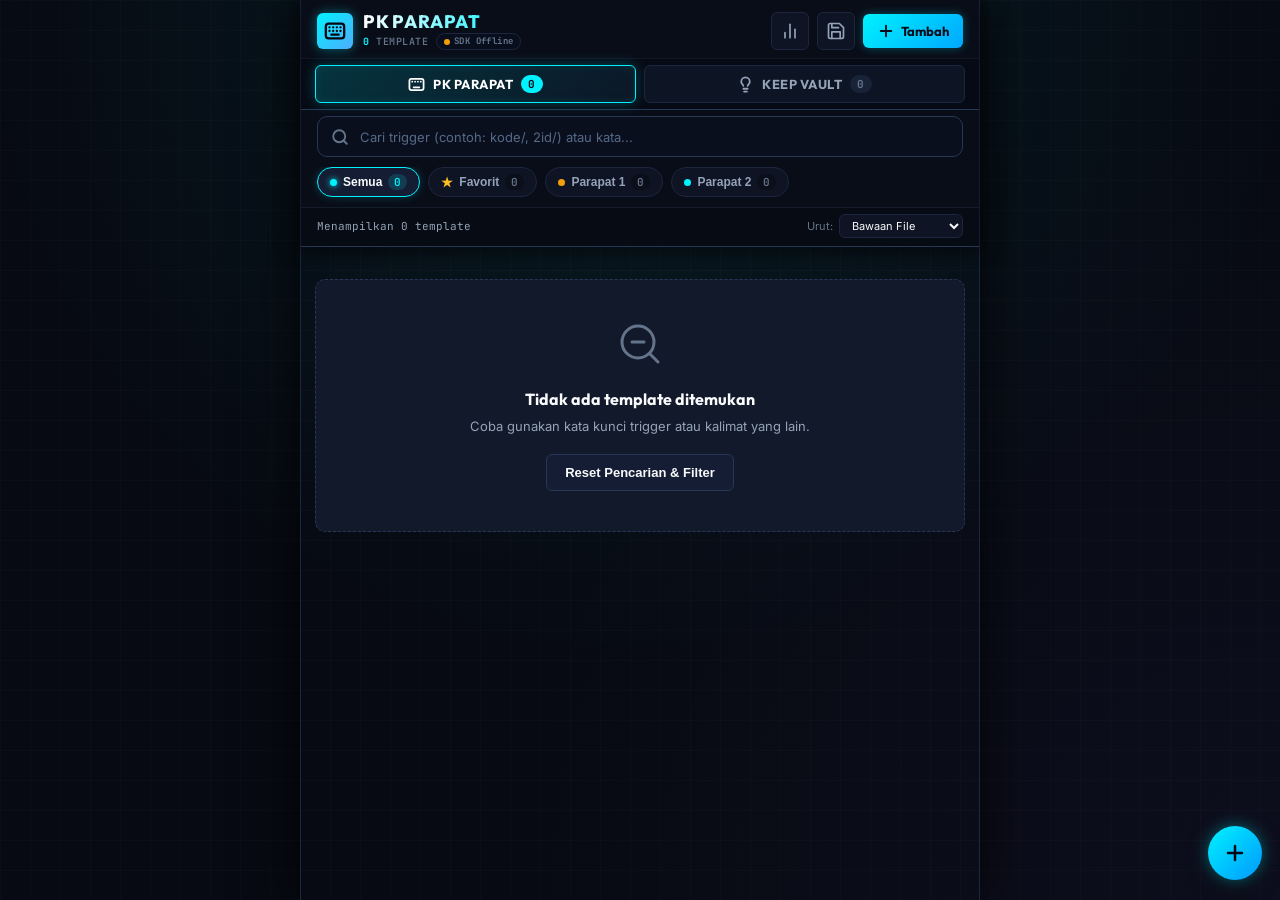
==== commit 0c96426a: "feat: inisialisasi aplikasi PK PARAPAT dengan 483 template dan integrasi cloud" ====
--- a/index.html
+++ b/index.html
@@ -7,9 +7,9 @@
   <meta name="description" content="Koleksi dan Manajemen Template Perfect Keyboard Khusus Mobile Android">
   <meta name="mobile-web-app-capable" content="yes">
   <meta name="apple-mobile-web-app-status-bar-style" content="black-translucent">
-  <meta name="apple-mobile-web-app-title" content="PK Vault">
+  <meta name="apple-mobile-web-app-title" content="PK PARAPAT">
   
-  <title>PK Vault &bull; Perfect Keyboard Template Manager</title>
+  <title>PK PARAPAT &bull; Perfect Keyboard Manager</title>
   
   <link rel="preconnect" href="https://fonts.googleapis.com">
   <link rel="preconnect" href="https://fonts.gstatic.com" crossorigin>
@@ -43,9 +43,9 @@
             </svg>
           </div>
           <div class="brand-text">
-            <h1 class="brand-title">PK MATRIX</h1>
+            <h1 class="brand-title">PK PARAPAT</h1>
             <div class="brand-sub-row">
-              <span class="brand-subtitle"><span id="header-total-count">0</span> TEMPLATE</span>
+              <span class="brand-subtitle"><span id="header-total-count">483</span> TEMPLATE</span>
               <div class="sync-indicator" id="sync-indicator" title="Status Sinkronisasi">
                 <span class="sync-dot dot-local"></span>
                 <span class="sync-text" id="sync-status-text">Lokal</span>
@@ -92,8 +92,8 @@
             <line x1="18" y1="8" x2="18.01" y2="8"></line>
             <line x1="8" y1="16" x2="16" y2="16"></line>
           </svg>
-          <span>PK MATRIX</span>
-          <span class="tab-badge" id="tab-pk-count">0</span>
+          <span>PK PARAPAT</span>
+          <span class="tab-badge" id="tab-pk-count">483</span>
         </button>
 
         <button type="button" class="nav-tab-btn tab-keep" id="tab-btn-keep" data-tab="keep">
@@ -140,39 +140,29 @@
           <button class="cat-pill active" data-category="all">
             <span class="pill-dot"></span>
             <span class="pill-label">Semua</span>
-            <span class="pill-count" id="count-all">0</span>
+            <span class="pill-count" id="count-all">483</span>
           </button>
           <button class="cat-pill" data-category="pinned">
             <span class="pill-star">★</span>
             <span class="pill-label">Favorit</span>
             <span class="pill-count" id="count-pinned">0</span>
           </button>
-          <button class="cat-pill" data-category="Khusus Event">
+          <button class="cat-pill" data-category="Parapat 1">
             <span class="pill-dot dot-event"></span>
-            <span class="pill-label">Khusus Event</span>
-            <span class="pill-count" id="count-event">0</span>
-          </button>
-          <button class="cat-pill" data-category="PK Anti Audit">
+            <span class="pill-label">Parapat 1</span>
+            <span class="pill-count" id="count-parapat1">337</span>
+          </button>
+          <button class="cat-pill" data-category="Parapat 2">
             <span class="pill-dot dot-audit"></span>
-            <span class="pill-label">Anti Audit</span>
-            <span class="pill-count" id="count-audit">0</span>
-          </button>
-          <button class="cat-pill" data-category="PK Pendamping">
-            <span class="pill-dot dot-pendamping"></span>
-            <span class="pill-label">Pendamping</span>
-            <span class="pill-count" id="count-pendamping">0</span>
-          </button>
-          <button class="cat-pill" data-category="Pihak Ke-3">
-            <span class="pill-dot dot-pihak3"></span>
-            <span class="pill-label">Pihak Ke-3</span>
-            <span class="pill-count" id="count-pihak3">0</span>
+            <span class="pill-label">Parapat 2</span>
+            <span class="pill-count" id="count-parapat2">146</span>
           </button>
         </div>
 
         <!-- Sub-Bar: Filter Result Info & Sorting -->
         <div class="filter-subbar">
           <div class="result-status">
-            <span id="results-count-text">Menampilkan 0 template</span>
+            <span id="results-count-text">Menampilkan 483 template</span>
           </div>
           <div class="sort-control">
             <label for="sort-select" class="sort-label">Urut:</label>
@@ -482,10 +472,8 @@
               <span>Kategori</span>
             </label>
             <select id="select-category" class="form-select">
-              <option value="Khusus Event">Khusus Event</option>
-              <option value="PK Anti Audit">PK Anti Audit</option>
-              <option value="PK Pendamping">PK Pendamping</option>
-              <option value="Pihak Ke-3">Pihak Ke-3</option>
+              <option value="Parapat 1">Parapat 1</option>
+              <option value="Parapat 2">Parapat 2</option>
               <option value="Custom">Custom / Lainnya</option>
             </select>
           </div>
@@ -698,7 +686,7 @@
           <!-- Quick Stats summary -->
           <div class="stats-box">
             <div class="stat-item">
-              <span class="stat-number" id="stat-total">0</span>
+              <span class="stat-number" id="stat-total">483</span>
               <span class="stat-title">Total Template</span>
             </div>
             <div class="stat-item">
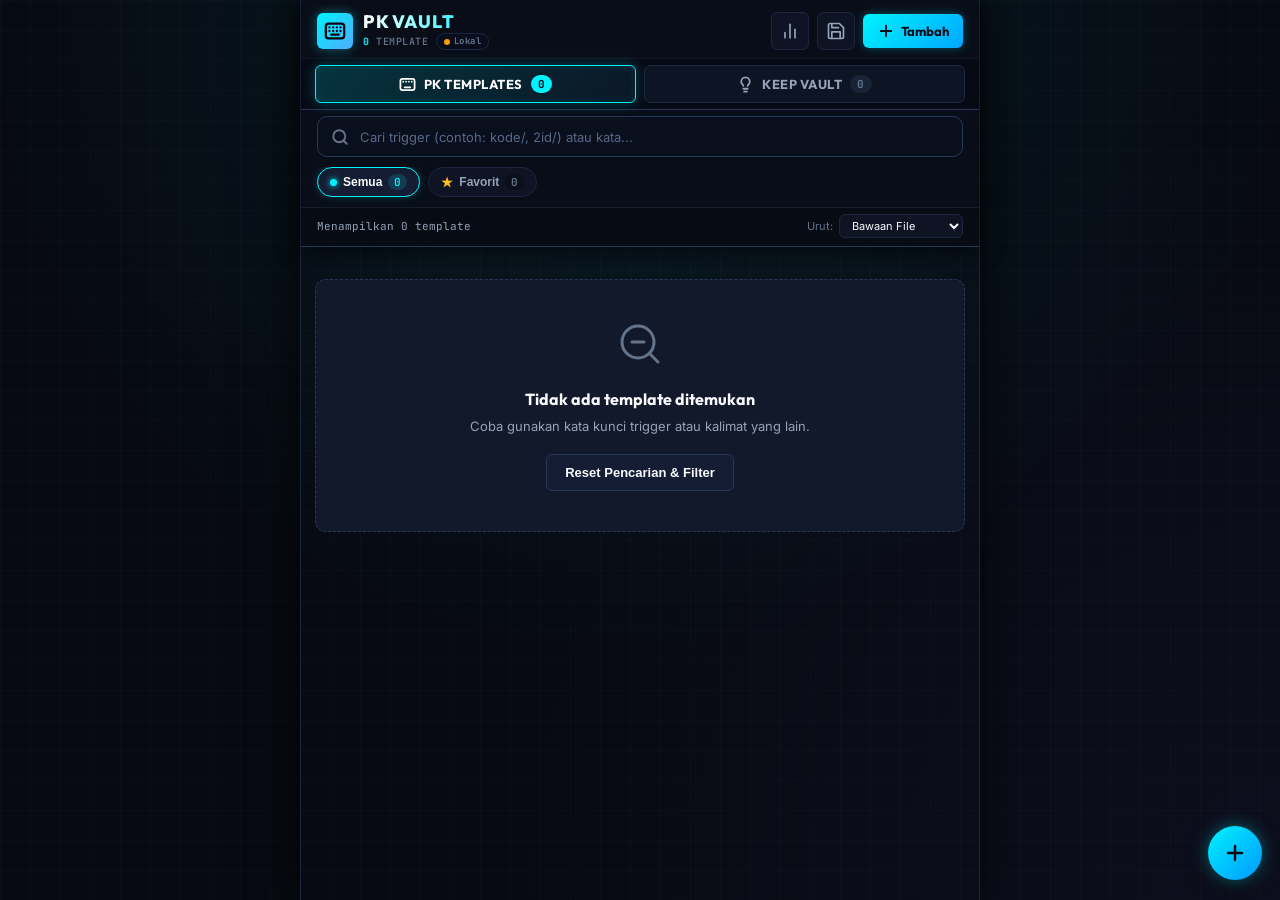
==== commit 89f0a8e5: "chore: inisialisasi master template kosong (clean slate) siap untuk data baru" ====
--- a/index.html
+++ b/index.html
@@ -7,9 +7,9 @@
   <meta name="description" content="Koleksi dan Manajemen Template Perfect Keyboard Khusus Mobile Android">
   <meta name="mobile-web-app-capable" content="yes">
   <meta name="apple-mobile-web-app-status-bar-style" content="black-translucent">
-  <meta name="apple-mobile-web-app-title" content="PK PARAPAT">
+  <meta name="apple-mobile-web-app-title" content="PK VAULT">
   
-  <title>PK PARAPAT &bull; Perfect Keyboard Manager</title>
+  <title>PK VAULT &bull; Template Manager</title>
   
   <link rel="preconnect" href="https://fonts.googleapis.com">
   <link rel="preconnect" href="https://fonts.gstatic.com" crossorigin>
@@ -43,9 +43,9 @@
             </svg>
           </div>
           <div class="brand-text">
-            <h1 class="brand-title">PK PARAPAT</h1>
+            <h1 class="brand-title">PK VAULT</h1>
             <div class="brand-sub-row">
-              <span class="brand-subtitle"><span id="header-total-count">483</span> TEMPLATE</span>
+              <span class="brand-subtitle"><span id="header-total-count">0</span> TEMPLATE</span>
               <div class="sync-indicator" id="sync-indicator" title="Status Sinkronisasi">
                 <span class="sync-dot dot-local"></span>
                 <span class="sync-text" id="sync-status-text">Lokal</span>
@@ -92,8 +92,8 @@
             <line x1="18" y1="8" x2="18.01" y2="8"></line>
             <line x1="8" y1="16" x2="16" y2="16"></line>
           </svg>
-          <span>PK PARAPAT</span>
-          <span class="tab-badge" id="tab-pk-count">483</span>
+          <span>PK TEMPLATES</span>
+          <span class="tab-badge" id="tab-pk-count">0</span>
         </button>
 
         <button type="button" class="nav-tab-btn tab-keep" id="tab-btn-keep" data-tab="keep">
@@ -140,29 +140,19 @@
           <button class="cat-pill active" data-category="all">
             <span class="pill-dot"></span>
             <span class="pill-label">Semua</span>
-            <span class="pill-count" id="count-all">483</span>
+            <span class="pill-count" id="count-all">0</span>
           </button>
           <button class="cat-pill" data-category="pinned">
             <span class="pill-star">★</span>
             <span class="pill-label">Favorit</span>
             <span class="pill-count" id="count-pinned">0</span>
           </button>
-          <button class="cat-pill" data-category="Parapat 1">
-            <span class="pill-dot dot-event"></span>
-            <span class="pill-label">Parapat 1</span>
-            <span class="pill-count" id="count-parapat1">337</span>
-          </button>
-          <button class="cat-pill" data-category="Parapat 2">
-            <span class="pill-dot dot-audit"></span>
-            <span class="pill-label">Parapat 2</span>
-            <span class="pill-count" id="count-parapat2">146</span>
-          </button>
         </div>
 
         <!-- Sub-Bar: Filter Result Info & Sorting -->
         <div class="filter-subbar">
           <div class="result-status">
-            <span id="results-count-text">Menampilkan 483 template</span>
+            <span id="results-count-text">Menampilkan 0 template</span>
           </div>
           <div class="sort-control">
             <label for="sort-select" class="sort-label">Urut:</label>
@@ -472,8 +462,7 @@
               <span>Kategori</span>
             </label>
             <select id="select-category" class="form-select">
-              <option value="Parapat 1">Parapat 1</option>
-              <option value="Parapat 2">Parapat 2</option>
+              <option value="Umum">Umum</option>
               <option value="Custom">Custom / Lainnya</option>
             </select>
           </div>
@@ -686,7 +675,7 @@
           <!-- Quick Stats summary -->
           <div class="stats-box">
             <div class="stat-item">
-              <span class="stat-number" id="stat-total">483</span>
+              <span class="stat-number" id="stat-total">0</span>
               <span class="stat-title">Total Template</span>
             </div>
             <div class="stat-item">
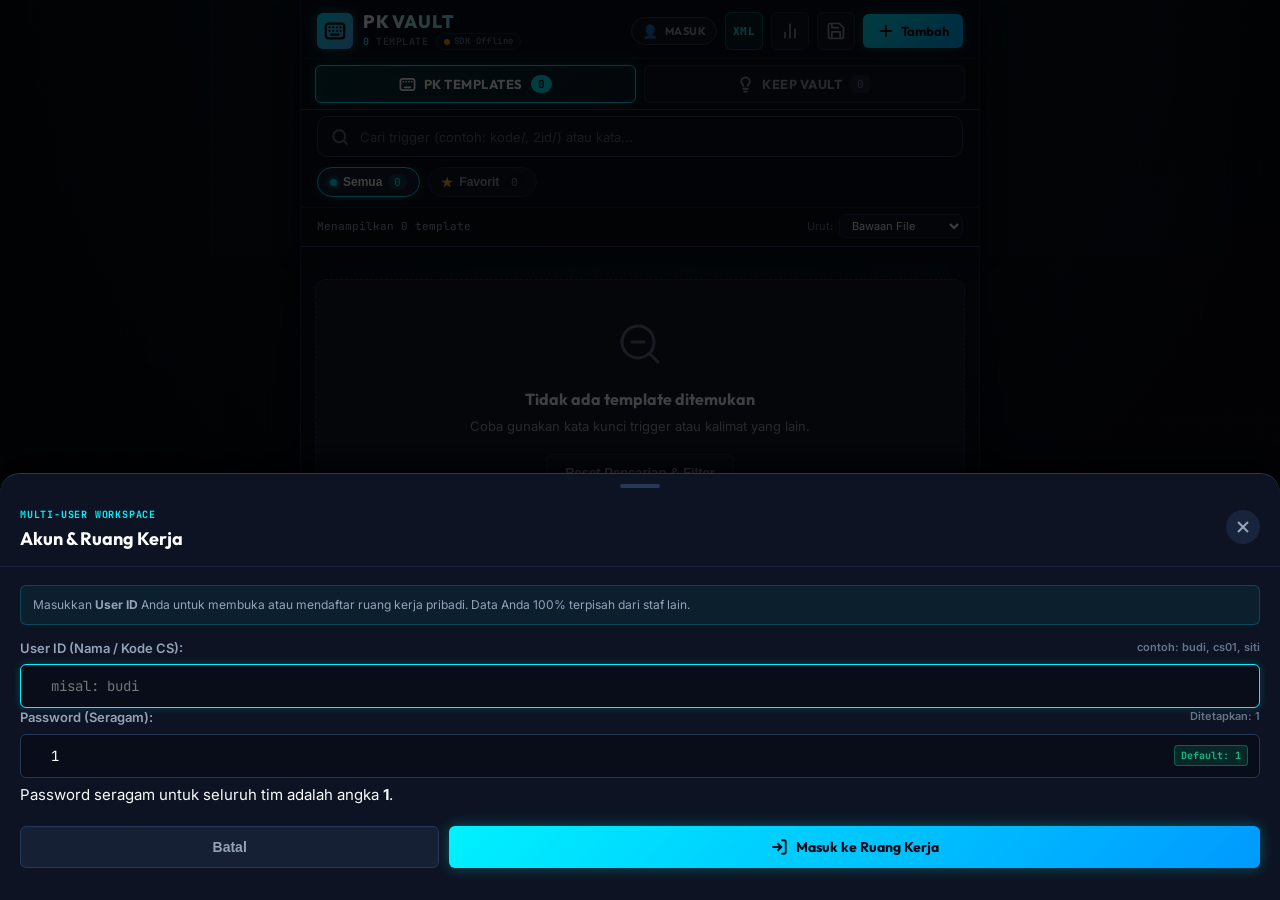
==== commit 819ba5f6: "feat: inisialisasi PK MATRIX dengan Multi-User Workspace, Universal XML Engine, dan Firebase Cloud S" ====
--- a/index.html
+++ b/index.html
@@ -55,6 +55,17 @@
         </div>
 
         <div class="header-actions">
+          <!-- User Profile Switcher Button -->
+          <button id="btn-user-profile" class="user-pill-btn" title="Akun & Ruang Kerja Pengguna" aria-label="Akun Pengguna">
+            <span class="user-pill-avatar">👤</span>
+            <span id="header-user-name" class="user-pill-name">Masuk</span>
+          </button>
+
+          <!-- XML Engine Button -->
+          <button id="btn-open-xml" class="icon-btn btn-xml-badge" title="Universal XML Engine (Import / Export)" aria-label="XML Engine">
+            <span class="btn-xml-tag">XML</span>
+          </button>
+
           <button id="btn-stats" class="icon-btn" title="Statistik & Informasi" aria-label="Statistik">
             <svg width="20" height="20" viewBox="0 0 24 24" fill="none" stroke="currentColor" stroke-width="2" stroke-linecap="round" stroke-linejoin="round">
               <path d="M18 20V10"></path>
@@ -627,6 +638,21 @@
             </div>
           </div>
 
+          <!-- XML Featured Card in Settings -->
+          <div class="settings-card xml-featured-card" style="border: 1px solid rgba(0, 242, 254, 0.4); background: linear-gradient(135deg, rgba(0, 242, 254, 0.08) 0%, rgba(14, 20, 36, 0.9) 100%);">
+            <div class="settings-info">
+              <div class="cloud-header-status" style="display: flex; align-items: center; justify-content: space-between; margin-bottom: 6px;">
+                <h4 style="color: var(--cyber-cyan);">📥 Impor &amp; Ekspor File .XML (Perfect Keyboard)</h4>
+                <span class="badge-status-pill pill-online">Format .XML</span>
+              </div>
+              <p>Membaca dan memasukkan file .xml langsung dari software Pitrinec Perfect Keyboard PC, lengkap dengan pembagian grup kategori &amp; trigger otomatis.</p>
+            </div>
+            <button type="button" id="btn-settings-open-xml" class="btn-save" style="width: 100%; justify-content: center; margin-top: 10px; padding: 10px 16px;">
+              <svg width="18" height="18" viewBox="0 0 24 24" fill="none" stroke="currentColor" stroke-width="2.5"><line x1="12" y1="5" x2="12" y2="19"></line><line x1="5" y1="12" x2="19" y2="12"></line></svg>
+              <span>Buka Menu Input File .XML</span>
+            </button>
+          </div>
+
           <div class="settings-card">
             <div class="settings-info">
               <h4>Ekspor Cadangan (Backup JSON)</h4>
@@ -687,6 +713,267 @@
               <span class="stat-title">Favorit</span>
             </div>
           </div>
+        </div>
+      </div>
+    </div>
+
+    <!-- Bottom Sheet Modal: Akun Pengguna & Ruang Kerja Multi-User -->
+    <div id="modal-auth" class="modal-overlay" style="display: none;">
+      <div class="bottom-sheet auth-sheet">
+        <div class="sheet-handle-bar"><div class="sheet-handle"></div></div>
+        <div class="sheet-header">
+          <div class="sheet-title-group">
+            <span class="sheet-tag tag-cyan">MULTI-USER WORKSPACE</span>
+            <h2 class="sheet-title" id="auth-modal-title">Akun &amp; Ruang Kerja</h2>
+          </div>
+          <button class="sheet-close-btn" id="btn-close-auth">
+            <svg width="20" height="20" viewBox="0 0 24 24" fill="none" stroke="currentColor" stroke-width="2.5">
+              <line x1="18" y1="6" x2="6" y2="18"></line>
+              <line x1="6" y1="6" x2="18" y2="18"></line>
+            </svg>
+          </button>
+        </div>
+
+        <div class="sheet-body">
+          <!-- Active User Info Card (shown when logged in) -->
+          <div id="auth-active-view" style="display: none;">
+            <div class="active-user-card">
+              <div class="user-avatar-large">👤</div>
+              <div class="user-details-box">
+                <span class="user-badge-role">AKUN AKTIF</span>
+                <h3 class="user-active-name" id="auth-display-username">BUDI</h3>
+                <p class="user-active-desc">Database cloud &amp; lokal terhubung ke ruang kerja ini.</p>
+              </div>
+            </div>
+
+            <div class="auth-sync-info-box">
+              <div class="sync-info-item">
+                <span class="sync-info-label">Ruang Kerja Cloud:</span>
+                <code id="auth-cloud-path" class="sync-info-code">workspaces/budi/</code>
+              </div>
+              <p class="auth-hint-text">
+                💡 <b>Tips Pindah HP:</b> Di HP atau laptop lain, Anda cukup memasukkan User ID <code><span class="copy-user-id-text">budi</span></code> dan password <code>1</code> untuk mengakses data ini secara otomatis!
+              </p>
+            </div>
+
+            <div class="sheet-actions" style="margin-top: 16px;">
+              <button type="button" id="btn-logout-user" class="btn-danger-outline" style="flex: 1;">
+                <svg width="16" height="16" viewBox="0 0 24 24" fill="none" stroke="currentColor" stroke-width="2">
+                  <path d="M9 21H5a2 2 0 0 1-2-2V5a2 2 0 0 1 2-2h4"></path>
+                  <polyline points="16 17 21 12 16 7"></polyline>
+                  <line x1="21" y1="12" x2="9" y2="12"></line>
+                </svg>
+                <span>Keluar / Ganti Akun</span>
+              </button>
+              <button type="button" class="btn-cancel" id="btn-close-auth-active">Tutup</button>
+            </div>
+          </div>
+
+          <!-- Login / Register Form (shown when logged out or switching) -->
+          <form id="form-auth-login" style="display: block;">
+            <div class="auth-intro-box">
+              <p>Masukkan <b>User ID</b> Anda untuk membuka atau mendaftar ruang kerja pribadi. Data Anda 100% terpisah dari staf lain.</p>
+            </div>
+
+            <div class="form-group">
+              <label for="auth-input-userid" class="form-label">
+                <span>User ID (Nama / Kode CS):</span>
+                <span class="label-hint">contoh: budi, cs01, siti</span>
+              </label>
+              <input 
+                type="text" 
+                id="auth-input-userid" 
+                class="form-input font-mono" 
+                placeholder="misal: budi"
+                autocomplete="username" 
+                autocapitalize="none"
+                spellcheck="false"
+                required
+              >
+            </div>
+
+            <div class="form-group">
+              <label for="auth-input-password" class="form-label">
+                <span>Password (Seragam):</span>
+                <span class="label-hint">Ditetapkan: 1</span>
+              </label>
+              <div class="password-input-wrap">
+                <input 
+                  type="text" 
+                  id="auth-input-password" 
+                  class="form-input font-mono" 
+                  value="1"
+                  autocomplete="current-password"
+                  required
+                >
+                <span class="password-fixed-badge">Default: 1</span>
+              </div>
+              <span class="form-help-text">Password seragam untuk seluruh tim adalah angka <b>1</b>.</span>
+            </div>
+
+            <!-- Recent Users on this device (Fast 1-tap Switch) -->
+            <div id="auth-recent-users-box" class="recent-users-box" style="display: none;">
+              <span class="recent-users-title">Pilih Akun yang Pernah Masuk di HP Ini:</span>
+              <div id="auth-recent-users-list" class="recent-users-chips"></div>
+            </div>
+
+            <div class="sheet-actions" style="margin-top: 20px;">
+              <button type="button" class="btn-cancel" id="btn-cancel-auth">Batal</button>
+              <button type="submit" class="btn-save" id="btn-submit-auth">
+                <svg width="18" height="18" viewBox="0 0 24 24" fill="none" stroke="currentColor" stroke-width="2.5">
+                  <path d="M15 3h4a2 2 0 0 1 2 2v14a2 2 0 0 1-2 2h-4"></path>
+                  <polyline points="10 17 15 12 10 7"></polyline>
+                  <line x1="15" y1="12" x2="3" y2="12"></line>
+                </svg>
+                <span>Masuk ke Ruang Kerja</span>
+              </button>
+            </div>
+          </form>
+        </div>
+      </div>
+    </div>
+
+    <!-- Bottom Sheet Modal: Universal XML Engine (Perfect Keyboard) -->
+    <div id="modal-xml" class="modal-overlay" style="display: none;">
+      <div class="bottom-sheet xml-sheet">
+        <div class="sheet-handle-bar"><div class="sheet-handle"></div></div>
+        <div class="sheet-header">
+          <div class="sheet-title-group">
+            <span class="sheet-tag tag-cyan">NATIVE ENGINE</span>
+            <h2 class="sheet-title">Universal XML Perfect Keyboard</h2>
+          </div>
+          <button class="sheet-close-btn" id="btn-close-xml">
+            <svg width="20" height="20" viewBox="0 0 24 24" fill="none" stroke="currentColor" stroke-width="2.5">
+              <line x1="18" y1="6" x2="6" y2="18"></line>
+              <line x1="6" y1="6" x2="18" y2="18"></line>
+            </svg>
+          </button>
+        </div>
+
+        <div class="sheet-body">
+          <!-- Navigation Tabs: [📥 Impor XML] vs [📤 Ekspor XML] -->
+          <div class="xml-nav-tabs">
+            <button type="button" class="xml-tab-btn active" id="xml-tab-import" data-tab="import">
+              📥 Impor .XML ke Akun
+            </button>
+            <button type="button" class="xml-tab-btn" id="xml-tab-export" data-tab="export">
+              📤 Ekspor Akun ke .XML
+            </button>
+          </div>
+
+          <!-- VIEW 1: IMPORT XML -->
+          <div id="xml-view-import" class="xml-tab-content">
+            <!-- Mode Input: File vs Paste -->
+            <div class="xml-input-method-toggle">
+              <button type="button" class="method-toggle-btn active" id="btn-method-file">
+                <svg width="15" height="15" viewBox="0 0 24 24" fill="none" stroke="currentColor" stroke-width="2"><path d="M13 2H6a2 2 0 0 0-2 2v16a2 2 0 0 0 2 2h12a2 2 0 0 0 2-2V9z"></path><polyline points="13 2 13 9 20 9"></polyline></svg>
+                <span>Upload File .XML</span>
+              </button>
+              <button type="button" class="method-toggle-btn" id="btn-method-paste">
+                <svg width="15" height="15" viewBox="0 0 24 24" fill="none" stroke="currentColor" stroke-width="2"><path d="M16 4h2a2 2 0 0 1 2 2v14a2 2 0 0 1-2 2H6a2 2 0 0 1-2-2V6a2 2 0 0 1 2-2h2"></path><rect x="8" y="2" width="8" height="4" rx="1" ry="1"></rect></svg>
+                <span>Paste Kode XML</span>
+              </button>
+            </div>
+
+            <!-- Dropzone Container -->
+            <div id="xml-file-container">
+              <div id="xml-dropzone" class="xml-dropzone">
+                <div class="dropzone-icon">📁</div>
+                <h4 class="dropzone-title">Seret &amp; Lepas File .xml di sini</h4>
+                <p class="dropzone-desc">Mendukung file export Pitrinec Perfect Keyboard / Macro Commander</p>
+                <label for="xml-file-input" class="btn-secondary" style="cursor: pointer; display: inline-flex; margin-top: 8px;">
+                  <span>Telusuri File .XML</span>
+                  <input type="file" id="xml-file-input" accept=".xml,text/xml" style="display: none;">
+                </label>
+                <div id="xml-selected-file-name" class="selected-file-name" style="display: none;"></div>
+              </div>
+            </div>
+
+            <!-- Paste Container -->
+            <div id="xml-paste-container" style="display: none;">
+              <div class="form-group">
+                <label for="xml-paste-textarea" class="form-label">
+                  <span>Tempelkan Teks / Kode XML:</span>
+                  <button type="button" id="btn-paste-clipboard" class="btn-tiny-action">Tempel dari Clipboard</button>
+                </label>
+                <textarea 
+                  id="xml-paste-textarea" 
+                  class="form-input font-mono xml-textarea" 
+                  placeholder="&lt;?xml version=&quot;1.0&quot;?&gt;&#10;&lt;macro_file&gt;&#10;  &lt;group name=&quot;Deposit&quot;&gt;&#10;    &lt;macro name=&quot;Rekening BCA&quot; shortcut=&quot;bca/&quot;&gt;&#10;      &lt;text&gt;Silakan transfer ke BCA ...&lt;/text&gt;&#10;    &lt;/macro&gt;&#10;  &lt;/group&gt;&#10;&lt;/macro_file&gt;"
+                  rows="6"
+                  spellcheck="false"
+                ></textarea>
+              </div>
+              <button type="button" id="btn-parse-paste" class="btn-primary-small" style="width: 100%; justify-content: center;">
+                <span>Analisis Kode XML</span>
+              </button>
+            </div>
+
+            <!-- Parsing Preview Card -->
+            <div id="xml-preview-card" class="xml-preview-card" style="display: none;">
+              <div class="preview-header">
+                <div class="preview-header-left">
+                  <span class="preview-status-tag">HASIL ANALISIS</span>
+                  <h4 class="preview-title" id="xml-preview-count">0 Template Terdeteksi</h4>
+                </div>
+                <span class="preview-user-target" id="xml-target-user">Tujuan: BUDI</span>
+              </div>
+
+              <!-- Categories detected list -->
+              <div class="preview-categories-row">
+                <span class="preview-categories-label">Kategori Otomatis:</span>
+                <div id="xml-preview-categories" class="preview-categories-tags"></div>
+              </div>
+
+              <!-- Preview Table / Sample Items -->
+              <div class="preview-items-list" id="xml-preview-sample-list"></div>
+
+              <!-- Action Choice: Merge or Replace -->
+              <div class="xml-actions-choice">
+                <p class="xml-choice-desc">Pilih cara memasukkan ke akun Anda saat ini:</p>
+                <div class="xml-actions-buttons">
+                  <button type="button" id="btn-xml-merge" class="btn-save">
+                    <svg width="16" height="16" viewBox="0 0 24 24" fill="none" stroke="currentColor" stroke-width="2.5"><line x1="12" y1="5" x2="12" y2="19"></line><line x1="5" y1="12" x2="19" y2="12"></line></svg>
+                    <span>Gabungkan (Merge)</span>
+                  </button>
+                  <button type="button" id="btn-xml-replace" class="btn-danger-outline">
+                    <svg width="16" height="16" viewBox="0 0 24 24" fill="none" stroke="currentColor" stroke-width="2"><polyline points="1 4 1 10 7 10"></polyline><path d="M3.51 15a9 9 0 1 0 2.13-9.36L1 10"></path></svg>
+                    <span>Ganti Semua (Replace)</span>
+                  </button>
+                </div>
+              </div>
+            </div>
+          </div>
+
+          <!-- VIEW 2: EXPORT XML -->
+          <div id="xml-view-export" class="xml-tab-content" style="display: none;">
+            <div class="xml-export-card">
+              <div class="export-icon-badge">📤</div>
+              <h4>Ekspor ke Format Asli Perfect Keyboard PC</h4>
+              <p>Unduh seluruh template di akun Anda saat ini menjadi file <code>.xml</code> resmi yang dapat langsung di-impor pada software <b>Pitrinec Perfect Keyboard</b> di Windows PC.</p>
+              
+              <div class="export-meta-box">
+                <div class="export-meta-item">
+                  <span class="meta-label">Akun Pemilik:</span>
+                  <span class="meta-value font-mono" id="xml-export-user">BUDI</span>
+                </div>
+                <div class="export-meta-item">
+                  <span class="meta-label">Total Template:</span>
+                  <span class="meta-value font-bold" id="xml-export-count">0 Template</span>
+                </div>
+              </div>
+
+              <button type="button" id="btn-download-xml" class="btn-save" style="width: 100%; justify-content: center; padding: 12px;">
+                <svg width="18" height="18" viewBox="0 0 24 24" fill="none" stroke="currentColor" stroke-width="2">
+                  <path d="M21 15v4a2 2 0 0 1-2 2H5a2 2 0 0 1-2-2v-4"></path>
+                  <polyline points="7 10 12 15 17 10"></polyline>
+                  <line x1="12" y1="15" x2="12" y2="3"></line>
+                </svg>
+                <span>Unduh File .XML Sekarang</span>
+              </button>
+            </div>
+          </div>
+
         </div>
       </div>
     </div>
@@ -892,6 +1179,10 @@
   <script src="https://www.gstatic.com/firebasejs/9.23.0/firebase-database-compat.js"></script>
   <script src="js/firebase-config.js"></script>
 
+  <!-- Workspace Multi-User & Universal XML Engine -->
+  <script src="js/workspace.js"></script>
+  <script src="js/xml-parser.js"></script>
+
   <!-- Scripts -->
   <script src="js/data.js"></script>
   <script src="js/keep-data.js"></script>
--- a/css/style.css
+++ b/css/style.css
@@ -1482,3 +1482,573 @@
     box-shadow: 0 0 50px rgba(0, 0, 0, 0.8);
   }
 }
+
+/* ==========================================================================
+   User Profile Pill & XML Engine Styles (Obsidian Cyber Tech)
+   ========================================================================== */
+
+/* User Profile Pill in Header */
+.user-pill-btn {
+  display: flex;
+  align-items: center;
+  gap: 6px;
+  background: var(--bg-surface);
+  border: 1px solid var(--border-medium);
+  padding: 6px 10px;
+  border-radius: var(--radius-full);
+  color: var(--text-secondary);
+  font-family: var(--font-display);
+  font-size: 11px;
+  font-weight: 700;
+  letter-spacing: 0.5px;
+  cursor: pointer;
+  transition: all 0.2s cubic-bezier(0.4, 0, 0.2, 1);
+  user-select: none;
+}
+
+.user-pill-btn:hover {
+  background: var(--bg-surface-elevated);
+  border-color: var(--cyber-cyan);
+  color: #fff;
+  box-shadow: 0 0 10px rgba(0, 242, 254, 0.2);
+}
+
+.user-pill-btn.is-logged-in {
+  background: rgba(0, 242, 254, 0.08);
+  border-color: rgba(0, 242, 254, 0.4);
+  color: var(--cyber-cyan);
+}
+
+.user-pill-avatar {
+  font-size: 13px;
+  line-height: 1;
+}
+
+.user-pill-name {
+  max-width: 80px;
+  overflow: hidden;
+  text-overflow: ellipsis;
+  white-space: nowrap;
+  text-transform: uppercase;
+}
+
+/* XML Badge Button in Header */
+.btn-xml-badge {
+  position: relative;
+  font-weight: 800;
+  font-family: var(--font-mono);
+  color: var(--cyber-cyan);
+  border-color: rgba(0, 242, 254, 0.3);
+  background: rgba(0, 242, 254, 0.06);
+}
+
+.btn-xml-badge:hover {
+  background: rgba(0, 242, 254, 0.15);
+  border-color: var(--cyber-cyan);
+  box-shadow: 0 0 12px rgba(0, 242, 254, 0.35);
+  color: #fff;
+}
+
+.btn-xml-tag {
+  font-size: 11px;
+  letter-spacing: 0.5px;
+}
+
+/* ==========================================================================
+   Auth Modal Styles
+   ========================================================================== */
+.active-user-card {
+  display: flex;
+  align-items: center;
+  gap: 14px;
+  background: linear-gradient(135deg, #10192e 0%, #0d1424 100%);
+  border: 1px solid rgba(0, 242, 254, 0.35);
+  border-radius: var(--radius-md);
+  padding: 16px;
+  box-shadow: 0 0 18px rgba(0, 242, 254, 0.15);
+  margin-bottom: 14px;
+}
+
+.user-avatar-large {
+  width: 48px;
+  height: 48px;
+  background: linear-gradient(135deg, rgba(0, 242, 254, 0.25) 0%, rgba(139, 92, 246, 0.25) 100%);
+  border: 1px solid var(--cyber-cyan);
+  border-radius: 50%;
+  display: flex;
+  align-items: center;
+  justify-content: center;
+  font-size: 22px;
+  flex-shrink: 0;
+}
+
+.user-details-box {
+  flex: 1;
+  min-width: 0;
+}
+
+.user-badge-role {
+  font-family: var(--font-mono);
+  font-size: 9px;
+  font-weight: 800;
+  color: var(--cyber-cyan);
+  letter-spacing: 0.8px;
+  display: inline-block;
+  margin-bottom: 2px;
+}
+
+.user-active-name {
+  font-family: var(--font-display);
+  font-size: 20px;
+  font-weight: 800;
+  color: #fff;
+  letter-spacing: 0.5px;
+  line-height: 1.2;
+}
+
+.user-active-desc {
+  font-size: 11px;
+  color: var(--text-muted);
+  margin-top: 2px;
+}
+
+.auth-sync-info-box {
+  background: var(--bg-surface);
+  border: 1px solid var(--border-subtle);
+  border-radius: var(--radius-sm);
+  padding: 12px 14px;
+  margin-bottom: 12px;
+}
+
+.sync-info-item {
+  display: flex;
+  align-items: center;
+  justify-content: space-between;
+  margin-bottom: 8px;
+  font-size: 12px;
+}
+
+.sync-info-label {
+  color: var(--text-secondary);
+}
+
+.sync-info-code {
+  font-family: var(--font-mono);
+  font-size: 11px;
+  color: var(--cyber-cyan);
+  background: rgba(0, 242, 254, 0.08);
+  padding: 2px 6px;
+  border-radius: 4px;
+}
+
+.auth-hint-text {
+  font-size: 11px;
+  line-height: 1.5;
+  color: var(--text-secondary);
+  border-top: 1px solid var(--border-subtle);
+  padding-top: 8px;
+  margin-top: 4px;
+}
+
+.auth-intro-box {
+  background: rgba(0, 242, 254, 0.05);
+  border: 1px solid rgba(0, 242, 254, 0.2);
+  border-radius: var(--radius-sm);
+  padding: 10px 12px;
+  font-size: 12px;
+  color: var(--text-secondary);
+  margin-bottom: 14px;
+  line-height: 1.5;
+}
+
+.password-input-wrap {
+  position: relative;
+  display: flex;
+  align-items: center;
+}
+
+.password-fixed-badge {
+  position: absolute;
+  right: 12px;
+  font-family: var(--font-mono);
+  font-size: 10px;
+  font-weight: 700;
+  color: var(--cyber-emerald);
+  background: rgba(16, 185, 129, 0.15);
+  border: 1px solid rgba(16, 185, 129, 0.4);
+  padding: 2px 6px;
+  border-radius: 4px;
+}
+
+.recent-users-box {
+  margin-top: 14px;
+  padding-top: 12px;
+  border-top: 1px solid var(--border-subtle);
+}
+
+.recent-users-title {
+  display: block;
+  font-size: 11px;
+  font-weight: 600;
+  color: var(--text-muted);
+  margin-bottom: 8px;
+}
+
+.recent-users-chips {
+  display: flex;
+  flex-wrap: wrap;
+  gap: 8px;
+}
+
+.recent-user-chip {
+  display: inline-flex;
+  align-items: center;
+  gap: 6px;
+  background: var(--bg-surface);
+  border: 1px solid var(--border-medium);
+  padding: 6px 12px;
+  border-radius: var(--radius-full);
+  color: var(--text-primary);
+  font-family: var(--font-display);
+  font-size: 12px;
+  font-weight: 700;
+  cursor: pointer;
+  transition: all 0.15s ease;
+}
+
+.recent-user-chip:hover {
+  background: var(--bg-surface-elevated);
+  border-color: var(--cyber-cyan);
+  color: var(--cyber-cyan);
+  transform: translateY(-1px);
+}
+
+/* ==========================================================================
+   Universal XML Engine Styles
+   ========================================================================== */
+.xml-nav-tabs {
+  display: flex;
+  gap: 8px;
+  margin-bottom: 16px;
+}
+
+.xml-tab-btn {
+  flex: 1;
+  padding: 10px 12px;
+  background: var(--bg-surface);
+  border: 1px solid var(--border-subtle);
+  border-radius: var(--radius-sm);
+  color: var(--text-secondary);
+  font-family: var(--font-display);
+  font-size: 13px;
+  font-weight: 700;
+  cursor: pointer;
+  transition: all 0.2s ease;
+  text-align: center;
+}
+
+.xml-tab-btn:hover {
+  color: var(--text-primary);
+  border-color: var(--border-medium);
+}
+
+.xml-tab-btn.active {
+  background: linear-gradient(135deg, rgba(0, 242, 254, 0.15) 0%, rgba(79, 172, 254, 0.06) 100%);
+  color: #fff;
+  border-color: var(--cyber-cyan);
+  box-shadow: 0 0 12px rgba(0, 242, 254, 0.2);
+}
+
+.xml-input-method-toggle {
+  display: flex;
+  background: #090d18;
+  border: 1px solid var(--border-subtle);
+  border-radius: var(--radius-sm);
+  padding: 3px;
+  gap: 4px;
+  margin-bottom: 14px;
+}
+
+.method-toggle-btn {
+  flex: 1;
+  display: flex;
+  align-items: center;
+  justify-content: center;
+  gap: 6px;
+  padding: 7px 10px;
+  border: none;
+  background: transparent;
+  color: var(--text-muted);
+  font-family: var(--font-display);
+  font-size: 12px;
+  font-weight: 700;
+  border-radius: 4px;
+  cursor: pointer;
+  transition: all 0.2s ease;
+}
+
+.method-toggle-btn.active {
+  background: var(--bg-surface-elevated);
+  color: var(--cyber-cyan);
+  box-shadow: 0 2px 6px rgba(0, 0, 0, 0.4);
+}
+
+.xml-dropzone {
+  border: 2px dashed var(--border-medium);
+  border-radius: var(--radius-md);
+  padding: 24px 16px;
+  text-align: center;
+  background: rgba(14, 20, 36, 0.4);
+  transition: all 0.25s ease;
+  margin-bottom: 12px;
+}
+
+.xml-dropzone:hover, .xml-dropzone.drag-over {
+  border-color: var(--cyber-cyan);
+  background: rgba(0, 242, 254, 0.05);
+  box-shadow: 0 0 20px rgba(0, 242, 254, 0.2);
+}
+
+.dropzone-icon {
+  font-size: 32px;
+  margin-bottom: 6px;
+}
+
+.dropzone-title {
+  font-family: var(--font-display);
+  font-size: 15px;
+  font-weight: 700;
+  color: #fff;
+  margin-bottom: 4px;
+}
+
+.dropzone-desc {
+  font-size: 11px;
+  color: var(--text-muted);
+  margin-bottom: 8px;
+}
+
+.selected-file-name {
+  margin-top: 10px;
+  font-family: var(--font-mono);
+  font-size: 12px;
+  color: var(--cyber-emerald);
+  background: rgba(16, 185, 129, 0.1);
+  padding: 4px 10px;
+  border-radius: 4px;
+  display: inline-block;
+}
+
+.xml-textarea {
+  font-size: 11px;
+  line-height: 1.4;
+  resize: vertical;
+  background: #080d1a !important;
+}
+
+.btn-tiny-action {
+  background: transparent;
+  border: 1px solid var(--border-subtle);
+  border-radius: 4px;
+  color: var(--cyber-cyan);
+  font-size: 10px;
+  font-family: var(--font-mono);
+  padding: 2px 6px;
+  cursor: pointer;
+  transition: all 0.15s ease;
+}
+
+.btn-tiny-action:hover {
+  background: rgba(0, 242, 254, 0.1);
+  border-color: var(--cyber-cyan);
+}
+
+.xml-preview-card {
+  background: #0c1222;
+  border: 1px solid rgba(0, 242, 254, 0.3);
+  border-radius: var(--radius-md);
+  padding: 14px;
+  margin-top: 14px;
+  box-shadow: 0 4px 16px rgba(0, 0, 0, 0.5);
+}
+
+.preview-header {
+  display: flex;
+  align-items: center;
+  justify-content: space-between;
+  margin-bottom: 10px;
+  border-bottom: 1px solid var(--border-subtle);
+  padding-bottom: 8px;
+}
+
+.preview-status-tag {
+  font-family: var(--font-mono);
+  font-size: 9px;
+  font-weight: 800;
+  color: var(--cyber-cyan);
+  letter-spacing: 0.6px;
+}
+
+.preview-title {
+  font-family: var(--font-display);
+  font-size: 14px;
+  font-weight: 800;
+  color: #fff;
+}
+
+.preview-user-target {
+  font-family: var(--font-mono);
+  font-size: 10px;
+  font-weight: 700;
+  color: var(--cyber-amber);
+  background: rgba(245, 158, 11, 0.1);
+  padding: 2px 8px;
+  border-radius: 4px;
+}
+
+.preview-categories-row {
+  display: flex;
+  align-items: center;
+  gap: 8px;
+  margin-bottom: 10px;
+  flex-wrap: wrap;
+}
+
+.preview-categories-label {
+  font-size: 11px;
+  color: var(--text-muted);
+}
+
+.preview-categories-tags {
+  display: flex;
+  flex-wrap: wrap;
+  gap: 4px;
+}
+
+.xml-cat-pill {
+  font-family: var(--font-mono);
+  font-size: 10px;
+  font-weight: 700;
+  background: rgba(0, 242, 254, 0.1);
+  border: 1px solid rgba(0, 242, 254, 0.3);
+  color: var(--cyber-cyan);
+  padding: 1px 7px;
+  border-radius: 4px;
+}
+
+.preview-items-list {
+  display: flex;
+  flex-direction: column;
+  gap: 6px;
+  max-height: 180px;
+  overflow-y: auto;
+  margin-bottom: 12px;
+  padding-right: 4px;
+}
+
+.xml-preview-item {
+  background: var(--bg-surface);
+  border: 1px solid var(--border-subtle);
+  border-radius: 6px;
+  padding: 8px 10px;
+}
+
+.xml-item-top {
+  display: flex;
+  align-items: center;
+  gap: 6px;
+  margin-bottom: 4px;
+}
+
+.xml-item-content {
+  font-size: 12px;
+  color: var(--text-secondary);
+  line-height: 1.3;
+  word-break: break-word;
+}
+
+.xml-more-hint {
+  font-size: 11px;
+  font-style: italic;
+  color: var(--text-muted);
+  text-align: center;
+  padding: 4px 0;
+}
+
+.xml-actions-choice {
+  border-top: 1px solid var(--border-subtle);
+  padding-top: 10px;
+}
+
+.xml-choice-desc {
+  font-size: 11px;
+  color: var(--text-muted);
+  margin-bottom: 8px;
+}
+
+.xml-actions-buttons {
+  display: flex;
+  gap: 8px;
+}
+
+.xml-actions-buttons button {
+  flex: 1;
+  padding: 10px;
+  font-size: 12px;
+}
+
+/* XML Export Card */
+.xml-export-card {
+  background: var(--bg-surface);
+  border: 1px solid var(--border-medium);
+  border-radius: var(--radius-md);
+  padding: 20px 16px;
+  text-align: center;
+}
+
+.export-icon-badge {
+  font-size: 36px;
+  margin-bottom: 8px;
+}
+
+.xml-export-card h4 {
+  font-family: var(--font-display);
+  font-size: 16px;
+  font-weight: 700;
+  color: #fff;
+  margin-bottom: 6px;
+}
+
+.xml-export-card p {
+  font-size: 12px;
+  color: var(--text-secondary);
+  line-height: 1.5;
+  margin-bottom: 14px;
+}
+
+.export-meta-box {
+  display: flex;
+  justify-content: space-around;
+  background: #080d1a;
+  border: 1px solid var(--border-subtle);
+  border-radius: var(--radius-sm);
+  padding: 10px;
+  margin-bottom: 16px;
+}
+
+.export-meta-item {
+  display: flex;
+  flex-direction: column;
+  gap: 2px;
+}
+
+.meta-label {
+  font-size: 10px;
+  color: var(--text-muted);
+}
+
+.meta-value {
+  font-size: 13px;
+  color: var(--cyber-cyan);
+}
+
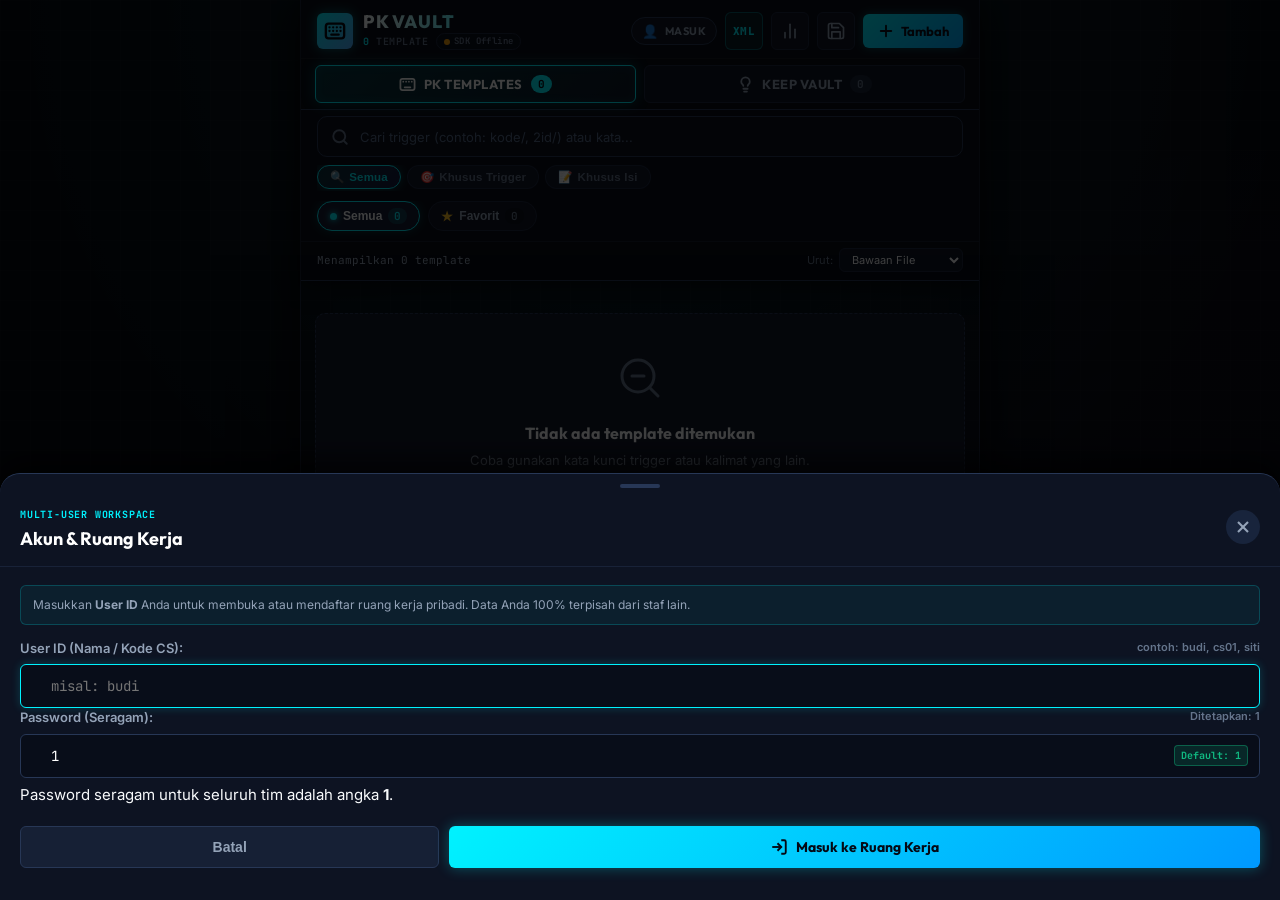
==== commit ffad2302: "feat: tambahkan mode pencarian khusus kata trigger, shortcut, dan hotkey" ====
--- a/index.html
+++ b/index.html
@@ -144,6 +144,22 @@
               </svg>
             </button>
           </div>
+
+          <!-- Search Filter Mode Bar (Semua / Khusus Trigger / Khusus Isi) -->
+          <div class="search-mode-bar" id="search-mode-container">
+            <button type="button" class="search-mode-pill active" data-mode="all" title="Cari di kata trigger maupun isi kalimat">
+              <span class="mode-icon">🔍</span>
+              <span>Semua</span>
+            </button>
+            <button type="button" class="search-mode-pill" data-mode="trigger" title="Hanya cari kata trigger / shortcut / hotkey">
+              <span class="mode-icon">🎯</span>
+              <span>Khusus Trigger</span>
+            </button>
+            <button type="button" class="search-mode-pill" data-mode="content" title="Hanya cari di dalam isi kalimat pesan">
+              <span class="mode-icon">📝</span>
+              <span>Khusus Isi</span>
+            </button>
+          </div>
         </div>
 
         <!-- Categories Pills (Horizontal Swipe) -->
--- a/css/style.css
+++ b/css/style.css
@@ -413,6 +413,91 @@
   color: #fff;
 }
 
+/* Search Mode Bar (Semua / Khusus Trigger / Khusus Isi) */
+.search-mode-bar {
+  display: flex;
+  align-items: center;
+  gap: 6px;
+  margin-top: 8px;
+  overflow-x: auto;
+  scrollbar-width: none;
+  -webkit-overflow-scrolling: touch;
+  padding-bottom: 2px;
+}
+
+.search-mode-bar::-webkit-scrollbar {
+  display: none;
+}
+
+.search-mode-pill {
+  display: inline-flex;
+  align-items: center;
+  gap: 5px;
+  padding: 5px 12px;
+  border-radius: var(--radius-full);
+  font-size: 11.5px;
+  font-weight: 600;
+  letter-spacing: 0.2px;
+  background: rgba(18, 26, 44, 0.75);
+  border: 1px solid rgba(34, 48, 77, 0.7);
+  color: var(--text-muted);
+  cursor: pointer;
+  transition: all 0.2s cubic-bezier(0.4, 0, 0.2, 1);
+  white-space: nowrap;
+  user-select: none;
+}
+
+.search-mode-pill:hover {
+  background: rgba(26, 37, 60, 0.9);
+  color: var(--text-secondary);
+  border-color: rgba(56, 189, 248, 0.4);
+}
+
+.search-mode-pill.active {
+  background: linear-gradient(135deg, rgba(0, 242, 254, 0.15) 0%, rgba(79, 70, 229, 0.2) 100%);
+  border-color: var(--cyber-cyan);
+  color: #00f2fe;
+  box-shadow: 0 0 10px rgba(0, 242, 254, 0.25);
+}
+
+.search-mode-pill[data-mode="trigger"].active {
+  background: linear-gradient(135deg, rgba(234, 179, 8, 0.2) 0%, rgba(245, 158, 11, 0.1) 100%);
+  border-color: #eab308;
+  color: #fde047;
+  box-shadow: 0 0 12px rgba(234, 179, 8, 0.3);
+}
+
+.search-mode-pill[data-mode="content"].active {
+  background: linear-gradient(135deg, rgba(168, 85, 247, 0.2) 0%, rgba(139, 92, 246, 0.1) 100%);
+  border-color: #a855f7;
+  color: #d8b4fe;
+  box-shadow: 0 0 10px rgba(168, 85, 247, 0.25);
+}
+
+.search-mode-pill .mode-icon {
+  font-size: 11.5px;
+  line-height: 1;
+}
+
+/* Highlight state on search input when trigger mode is active */
+.search-input.mode-trigger {
+  border-color: rgba(234, 179, 8, 0.55);
+}
+
+.search-input.mode-trigger:focus {
+  border-color: #eab308;
+  box-shadow: 0 0 14px rgba(234, 179, 8, 0.25), inset 0 0 6px rgba(234, 179, 8, 0.08);
+}
+
+.search-input.mode-content {
+  border-color: rgba(168, 85, 247, 0.55);
+}
+
+.search-input.mode-content:focus {
+  border-color: #a855f7;
+  box-shadow: 0 0 14px rgba(168, 85, 247, 0.25), inset 0 0 6px rgba(168, 85, 247, 0.08);
+}
+
 /* Category Pills (Horizontal Scroll) */
 .categories-scroll {
   display: flex;
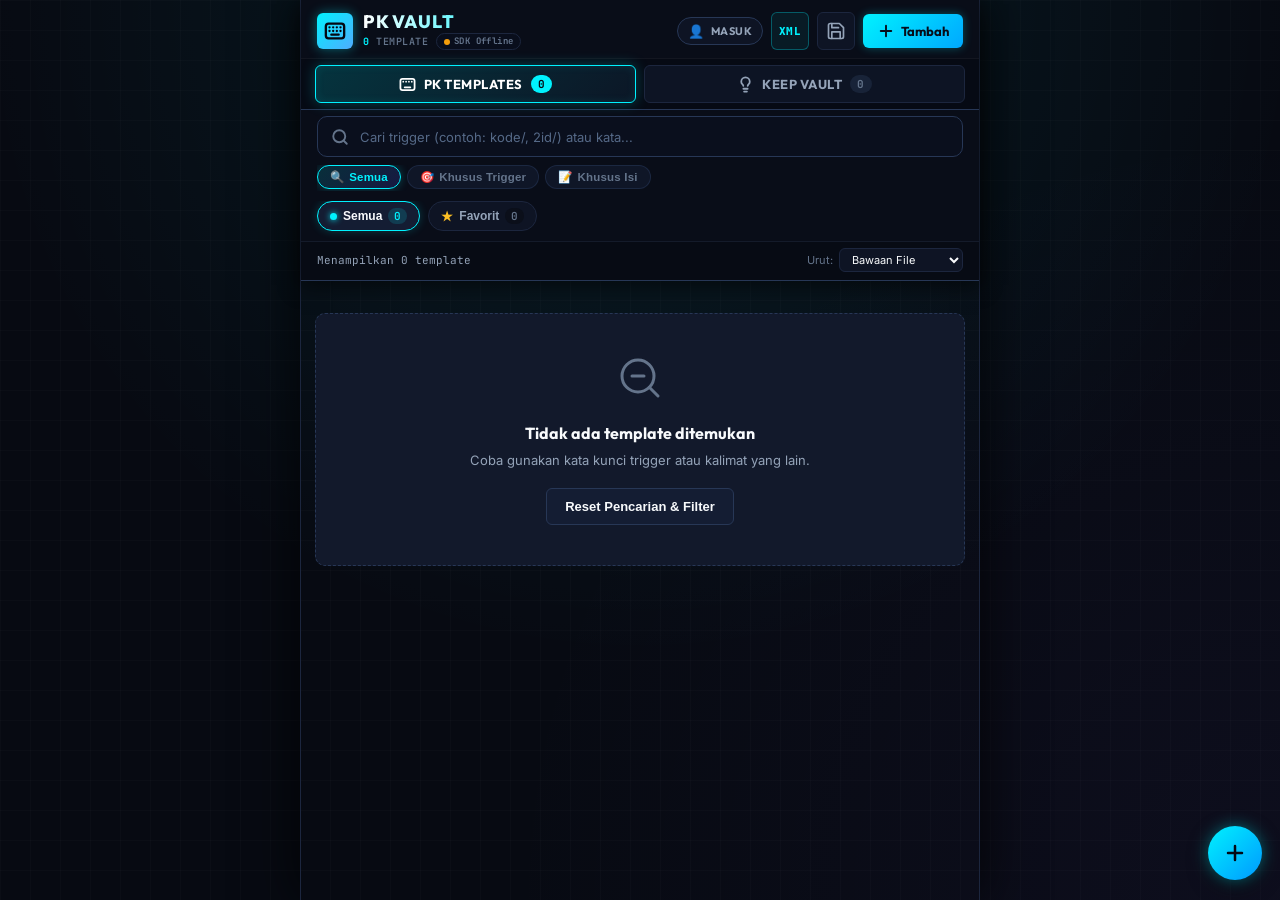
==== commit cf753580: "feat: sensor Firebase URL & path cloud dengan proteksi password admin smj serta rapikan header" ====
--- a/index.html
+++ b/index.html
@@ -66,15 +66,7 @@
             <span class="btn-xml-tag">XML</span>
           </button>
 
-          <button id="btn-stats" class="icon-btn" title="Statistik & Informasi" aria-label="Statistik">
-            <svg width="20" height="20" viewBox="0 0 24 24" fill="none" stroke="currentColor" stroke-width="2" stroke-linecap="round" stroke-linejoin="round">
-              <path d="M18 20V10"></path>
-              <path d="M12 20V4"></path>
-              <path d="M6 20v-6"></path>
-            </svg>
-          </button>
-          
-          <button id="btn-settings" class="icon-btn" title="Backup & Penyimpanan" aria-label="Pengaturan">
+          <button id="btn-settings" class="icon-btn" title="Penyimpanan & Cadangan" aria-label="Penyimpanan & Cadangan">
             <svg width="20" height="20" viewBox="0 0 24 24" fill="none" stroke="currentColor" stroke-width="2" stroke-linecap="round" stroke-linejoin="round">
               <path d="M19 21H5a2 2 0 0 1-2-2V5a2 2 0 0 1 2-2h11l5 5v11a2 2 0 0 1-2 2z"></path>
               <polyline points="17 21 17 13 7 13 7 21"></polyline>
@@ -581,76 +573,88 @@
         </div>
 
         <div class="sheet-body settings-list">
-          <!-- Cloud Realtime Sync Card -->
+          <!-- Cloud Realtime Sync Card (Dilindungi Password Admin smj) -->
           <div class="settings-card cloud-sync-card">
             <div class="settings-info">
               <div class="cloud-header-status">
                 <h4>⚡ Sinkronisasi Cloud (Realtime Multi-Device)</h4>
-                <span class="badge-status-pill pill-offline" id="cloud-badge-status">Lokal (Offline)</span>
-              </div>
-              <p>Hubungkan ke Firebase Realtime Database agar tambah/edit di HP langsung muncul otomatis di Laptop seketika!</p>
+                <div class="cloud-badges-wrap" style="display: flex; gap: 6px; align-items: center;">
+                  <span class="badge-status-pill pill-offline" id="cloud-badge-status">Lokal (Offline)</span>
+                  <span class="badge-status-pill pill-locked" id="cloud-lock-status">🔒 Terkunci (Admin)</span>
+                </div>
+              </div>
+              <p>Database cloud terhubung permanen. URL disensor demi kerahasiaan &amp; keamanan database.</p>
             </div>
             
             <div class="form-group cloud-input-group">
               <label for="input-firebase-url" class="form-label">
                 <span>Firebase Database URL</span>
-                <span class="label-hint">Realtime DB URL</span>
+                <span class="label-hint" id="label-cloud-security-hint">Tersensor 🔒</span>
               </label>
-              <input 
-                type="url" 
-                id="input-firebase-url" 
-                class="form-input font-mono" 
-                placeholder="https://proyek-anda-default-rtdb.firebaseio.com"
-                autocomplete="off"
-              >
-            </div>
-
-            <div class="form-group cloud-input-group">
-              <label for="input-firebase-apikey" class="form-label">
-                <span>API Key (Opsional jika Rules Public)</span>
-              </label>
-              <input 
-                type="text" 
-                id="input-firebase-apikey" 
-                class="form-input font-mono" 
-                placeholder="AIzaSy..."
-                autocomplete="off"
-              >
-            </div>
-            
-            <div class="cloud-actions-row">
-              <button type="button" id="btn-save-cloud" class="btn-primary-small">
-                <svg width="16" height="16" viewBox="0 0 24 24" fill="none" stroke="currentColor" stroke-width="2.5"><path d="M19 21H5a2 2 0 0 1-2-2V5a2 2 0 0 1 2-2h11l5 5v11a2 2 0 0 1-2 2z"></path><polyline points="17 21 17 13 7 13 7 21"></polyline><polyline points="7 3 7 8 15 8"></polyline></svg>
-                <span>Hubungkan Cloud</span>
+              <div class="masked-input-wrapper">
+                <input 
+                  type="password" 
+                  id="input-firebase-url" 
+                  class="form-input font-mono input-database-masked" 
+                  placeholder="https://••••••••••••••••••••••••.firebaseio.com"
+                  autocomplete="off"
+                  readonly
+                >
+                <button type="button" id="btn-peek-cloud-url" class="btn-peek-url" title="Buka Kunci untuk Melihat URL">
+                  🔒
+                </button>
+              </div>
+            </div>
+
+            <!-- Bagian yang Terkunci / Tersembunyi hingga Admin memasukkan password smj -->
+            <div id="cloud-admin-section" style="display: none; margin-top: 12px; padding-top: 12px; border-top: 1px dashed rgba(255,255,255,0.1);">
+              <div class="form-group cloud-input-group">
+                <label for="input-firebase-apikey" class="form-label">
+                  <span>API Key (Opsional jika Rules Public)</span>
+                </label>
+                <input 
+                  type="text" 
+                  id="input-firebase-apikey" 
+                  class="form-input font-mono" 
+                  placeholder="AIzaSy..."
+                  autocomplete="off"
+                >
+              </div>
+              
+              <div class="cloud-actions-row">
+                <button type="button" id="btn-save-cloud" class="btn-primary-small">
+                  <svg width="16" height="16" viewBox="0 0 24 24" fill="none" stroke="currentColor" stroke-width="2.5"><path d="M19 21H5a2 2 0 0 1-2-2V5a2 2 0 0 1 2-2h11l5 5v11a2 2 0 0 1-2 2z"></path><polyline points="17 21 17 13 7 13 7 21"></polyline><polyline points="7 3 7 8 15 8"></polyline></svg>
+                  <span>Hubungkan Cloud</span>
+                </button>
+                <button type="button" id="btn-sync-now" class="btn-secondary btn-sync-action" style="display:none;">
+                  <span>🔄 Sinkron Sekarang</span>
+                </button>
+                <button type="button" id="btn-disconnect-cloud" class="btn-cancel btn-disconnect-action" style="display:none;">
+                  <span>Putus Koneksi</span>
+                </button>
+              </div>
+
+              <div class="cloud-guide-box" style="margin-top: 12px;">
+                <details class="guide-details">
+                  <summary class="guide-summary">📖 Panduan 2 Menit Membuat Firebase Database Gratis</summary>
+                  <div class="guide-steps">
+                    <ol>
+                      <li>Buka <b>console.firebase.google.com</b> &amp; klik <b>"Add project"</b>.</li>
+                      <li>Di menu samping kiri, klik <b>Build</b> &gt; <b>Realtime Database</b> &gt; klik <b>Create Database</b>.</li>
+                      <li>Di tab <b>Rules</b>, set <code>".read": true, ".write": true</code> &gt; Publish.</li>
+                      <li>Tempelkan URL database pada kolom di atas &gt; klik <b>Hubungkan Cloud</b>!</li>
+                    </ol>
+                  </div>
+                </details>
+              </div>
+            </div>
+
+            <!-- Tombol Toggle Kunci Admin -->
+            <div class="cloud-lock-footer" style="margin-top: 12px;">
+              <button type="button" id="btn-toggle-cloud-lock" class="btn-lock-toggle">
+                <span class="lock-icon" id="lock-toggle-icon">🔒</span>
+                <span class="lock-label" id="lock-toggle-label">Buka Kunci Pengaturan Database (Password: smj)</span>
               </button>
-              <button type="button" id="btn-sync-now" class="btn-secondary btn-sync-action" style="display:none;">
-                <span>🔄 Sinkron Sekarang</span>
-              </button>
-              <button type="button" id="btn-disconnect-cloud" class="btn-cancel btn-disconnect-action" style="display:none;">
-                <span>Putus Koneksi</span>
-              </button>
-            </div>
-
-            <div class="cloud-guide-box">
-              <details class="guide-details">
-                <summary class="guide-summary">📖 Panduan 2 Menit Membuat Firebase Database Gratis</summary>
-                <div class="guide-steps">
-                  <ol>
-                    <li>Buka <b>console.firebase.google.com</b> &amp; klik <b>"Add project"</b> (contoh nama: <code>pk-matrix-sync</code>).</li>
-                    <li>Di menu samping kiri, klik <b>Build</b> &gt; <b>Realtime Database</b> &gt; klik <b>Create Database</b>.</li>
-                    <li>Di tab <b>Rules</b>, ubah kodenya menjadi:<br>
-                      <pre class="code-snippet"><code>{
-  "rules": {
-    ".read": true,
-    ".write": true
-  }
-}</code></pre>
-                    </li>
-                    <li>Klik <b>Publish</b>, lalu salin URL database di bagian atas (contoh: <code>https://nama-proyek-default-rtdb.firebaseio.com/</code>).</li>
-                    <li>Tempelkan URL tersebut pada kolom di atas, lalu klik <b>Hubungkan Cloud</b>!</li>
-                  </ol>
-                </div>
-              </details>
             </div>
           </div>
 
@@ -764,8 +768,8 @@
 
             <div class="auth-sync-info-box">
               <div class="sync-info-item">
-                <span class="sync-info-label">Ruang Kerja Cloud:</span>
-                <code id="auth-cloud-path" class="sync-info-code">workspaces/budi/</code>
+                <span class="sync-info-label">Status Cloud:</span>
+                <span class="badge-status-pill pill-online" style="font-size: 11px; padding: 3px 10px;">✓ Terhubung &amp; Terproteksi</span>
               </div>
               <p class="auth-hint-text">
                 💡 <b>Tips Pindah HP:</b> Di HP atau laptop lain, Anda cukup memasukkan User ID <code><span class="copy-user-id-text">budi</span></code> dan password <code>1</code> untuk mengakses data ini secara otomatis!
@@ -1175,6 +1179,57 @@
       </div>
     </div>
 
+    <!-- Modal Dialog: Verifikasi Password Admin Database (smj) -->
+    <div id="modal-admin-lock" class="modal-overlay" style="display: none; z-index: 1050;">
+      <div class="bottom-sheet admin-lock-sheet">
+        <div class="sheet-handle-bar"><div class="sheet-handle"></div></div>
+        <div class="sheet-header">
+          <div class="sheet-title-group">
+            <span class="sheet-tag tag-rose">KEAMANAN TINGKAT TINGGI</span>
+            <h2 class="sheet-title">🔐 Buka Kunci Database</h2>
+          </div>
+          <button type="button" class="sheet-close-btn" id="btn-close-admin-lock">
+            <svg width="20" height="20" viewBox="0 0 24 24" fill="none" stroke="currentColor" stroke-width="2.5"><line x1="18" y1="6" x2="6" y2="18"></line><line x1="6" y1="6" x2="18" y2="18"></line></svg>
+          </button>
+        </div>
+        <form id="form-admin-lock">
+          <div class="sheet-body">
+            <p class="admin-lock-desc" style="color: var(--text-secondary); font-size: 13.5px; line-height: 1.5; margin-bottom: 14px;">
+              Konfigurasi URL Firebase Realtime Database bersifat rahasia. Masukkan password admin untuk membuka akses:
+            </p>
+            <div class="form-group">
+              <label for="admin-input-pass" class="form-label">
+                <span>Password Admin:</span>
+                <span class="label-hint">Hubungi Admin jika lupa</span>
+              </label>
+              <div class="pass-input-wrapper">
+                <input 
+                  type="password" 
+                  id="admin-input-pass" 
+                  class="form-input font-mono" 
+                  placeholder="Ketik password admin..." 
+                  autocomplete="off" 
+                  required
+                >
+                <button type="button" id="btn-peek-admin-pass" class="btn-peek" title="Lihat/Sembunyikan password">👁️</button>
+              </div>
+              <div id="admin-lock-error" class="form-error-hint" style="display: none; color: #fb7185; margin-top: 8px; font-size: 12.5px; font-weight: 600;">
+                ⚠ Password salah! Akses database ditolak.
+              </div>
+            </div>
+
+            <div class="sheet-actions" style="margin-top: 18px;">
+              <button type="button" class="btn-cancel" id="btn-cancel-admin-lock">Batal</button>
+              <button type="submit" class="btn-save" id="btn-submit-admin-lock">
+                <svg width="16" height="16" viewBox="0 0 24 24" fill="none" stroke="currentColor" stroke-width="2.5"><rect x="3" y="11" width="18" height="11" rx="2" ry="2"></rect><path d="M7 11V7a5 5 0 0 1 10 0v4"></path></svg>
+                <span>Buka Kunci</span>
+              </button>
+            </div>
+          </div>
+        </form>
+      </div>
+    </div>
+
     <!-- Floating Toast Notification -->
     <div id="toast" class="toast" style="display: none;">
       <div class="toast-icon">
--- a/css/style.css
+++ b/css/style.css
@@ -1350,6 +1350,96 @@
   border: 1px solid rgba(245, 158, 11, 0.4);
 }
 
+.pill-locked {
+  background: rgba(239, 68, 68, 0.15);
+  color: #f87171;
+  border: 1px solid rgba(239, 68, 68, 0.4);
+}
+
+.pill-unlocked {
+  background: rgba(16, 185, 129, 0.15);
+  color: #34d399;
+  border: 1px solid rgba(16, 185, 129, 0.4);
+}
+
+/* Masked Input & Lock Controls */
+.masked-input-wrapper {
+  position: relative;
+  display: flex;
+  align-items: center;
+  width: 100%;
+}
+
+.input-database-masked {
+  padding-right: 42px !important;
+  transition: all 0.2s ease;
+}
+
+.btn-peek-url, .btn-peek {
+  position: absolute;
+  right: 8px;
+  background: transparent;
+  border: none;
+  color: var(--text-muted);
+  cursor: pointer;
+  padding: 4px 8px;
+  font-size: 15px;
+  line-height: 1;
+  border-radius: var(--radius-sm);
+  transition: all 0.15s ease;
+}
+
+.btn-peek-url:hover, .btn-peek:hover {
+  color: #fff;
+  background: rgba(255, 255, 255, 0.08);
+}
+
+.btn-lock-toggle {
+  width: 100%;
+  display: flex;
+  align-items: center;
+  justify-content: center;
+  gap: 8px;
+  padding: 10px 16px;
+  border-radius: var(--radius-md);
+  font-size: 13px;
+  font-weight: 600;
+  cursor: pointer;
+  transition: all 0.2s ease;
+  background: rgba(234, 179, 8, 0.1);
+  border: 1px solid rgba(234, 179, 8, 0.35);
+  color: #fde047;
+}
+
+.btn-lock-toggle:hover {
+  background: rgba(234, 179, 8, 0.18);
+  border-color: #fde047;
+  box-shadow: 0 0 12px rgba(234, 179, 8, 0.25);
+}
+
+.btn-lock-toggle.is-unlocked {
+  background: rgba(148, 163, 184, 0.1);
+  border-color: rgba(148, 163, 184, 0.3);
+  color: var(--text-secondary);
+}
+
+.btn-lock-toggle.is-unlocked:hover {
+  background: rgba(148, 163, 184, 0.18);
+  color: #fff;
+  border-color: rgba(255, 255, 255, 0.4);
+}
+
+.pass-input-wrapper {
+  position: relative;
+  display: flex;
+  align-items: center;
+  width: 100%;
+}
+
+.pass-input-wrapper input {
+  padding-right: 44px !important;
+}
+
 .cloud-input-group {
   margin-top: 4px;
 }
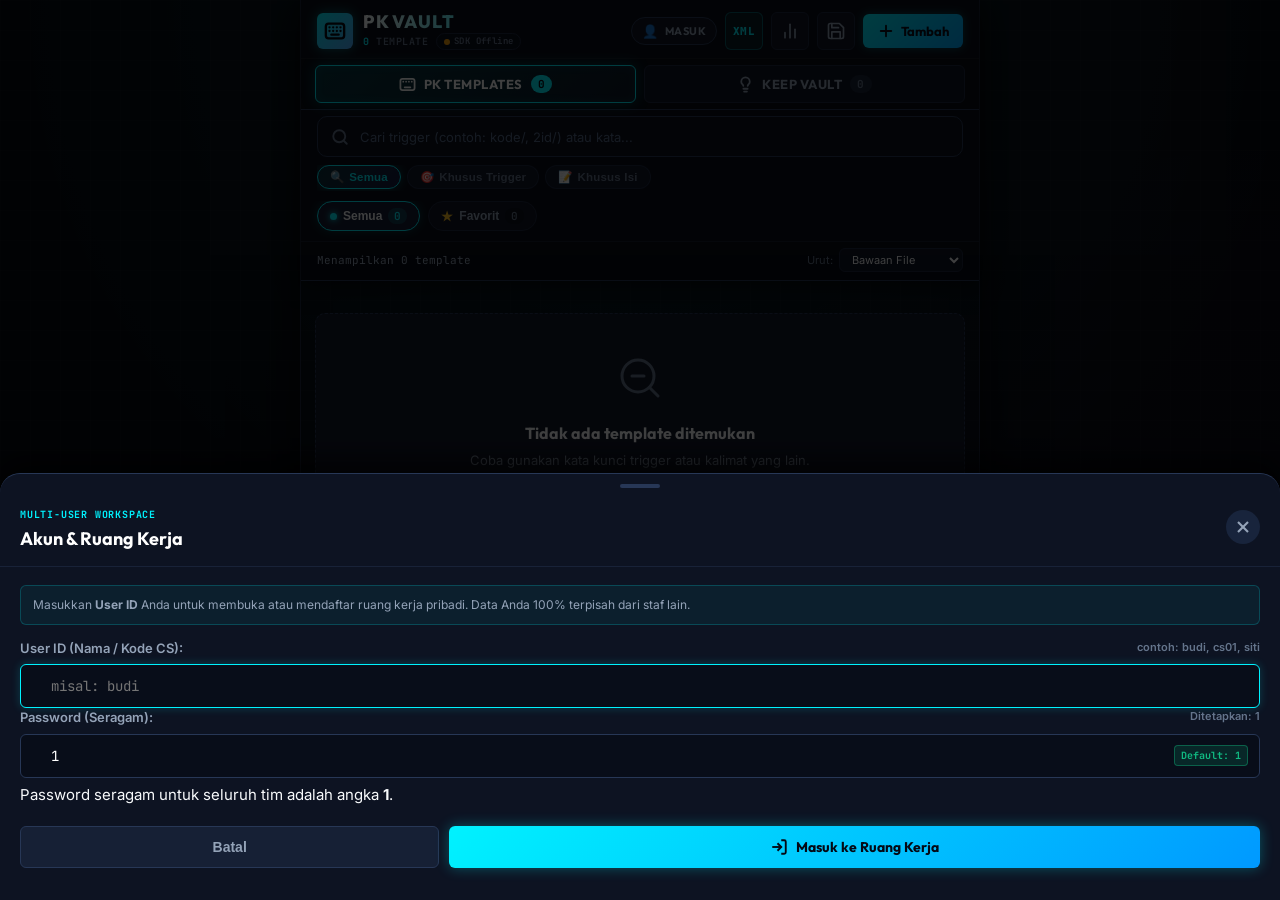
==== commit 7c9b27d9: "update fitur pencarian trigger" ====
--- a/index.html
+++ b/index.html
@@ -66,7 +66,15 @@
             <span class="btn-xml-tag">XML</span>
           </button>
 
-          <button id="btn-settings" class="icon-btn" title="Penyimpanan & Cadangan" aria-label="Penyimpanan & Cadangan">
+          <button id="btn-stats" class="icon-btn" title="Statistik & Informasi" aria-label="Statistik">
+            <svg width="20" height="20" viewBox="0 0 24 24" fill="none" stroke="currentColor" stroke-width="2" stroke-linecap="round" stroke-linejoin="round">
+              <path d="M18 20V10"></path>
+              <path d="M12 20V4"></path>
+              <path d="M6 20v-6"></path>
+            </svg>
+          </button>
+          
+          <button id="btn-settings" class="icon-btn" title="Backup & Penyimpanan" aria-label="Pengaturan">
             <svg width="20" height="20" viewBox="0 0 24 24" fill="none" stroke="currentColor" stroke-width="2" stroke-linecap="round" stroke-linejoin="round">
               <path d="M19 21H5a2 2 0 0 1-2-2V5a2 2 0 0 1 2-2h11l5 5v11a2 2 0 0 1-2 2z"></path>
               <polyline points="17 21 17 13 7 13 7 21"></polyline>
@@ -573,88 +581,76 @@
         </div>
 
         <div class="sheet-body settings-list">
-          <!-- Cloud Realtime Sync Card (Dilindungi Password Admin smj) -->
+          <!-- Cloud Realtime Sync Card -->
           <div class="settings-card cloud-sync-card">
             <div class="settings-info">
               <div class="cloud-header-status">
                 <h4>⚡ Sinkronisasi Cloud (Realtime Multi-Device)</h4>
-                <div class="cloud-badges-wrap" style="display: flex; gap: 6px; align-items: center;">
-                  <span class="badge-status-pill pill-offline" id="cloud-badge-status">Lokal (Offline)</span>
-                  <span class="badge-status-pill pill-locked" id="cloud-lock-status">🔒 Terkunci (Admin)</span>
-                </div>
-              </div>
-              <p>Database cloud terhubung permanen. URL disensor demi kerahasiaan &amp; keamanan database.</p>
+                <span class="badge-status-pill pill-offline" id="cloud-badge-status">Lokal (Offline)</span>
+              </div>
+              <p>Hubungkan ke Firebase Realtime Database agar tambah/edit di HP langsung muncul otomatis di Laptop seketika!</p>
             </div>
             
             <div class="form-group cloud-input-group">
               <label for="input-firebase-url" class="form-label">
                 <span>Firebase Database URL</span>
-                <span class="label-hint" id="label-cloud-security-hint">Tersensor 🔒</span>
+                <span class="label-hint">Realtime DB URL</span>
               </label>
-              <div class="masked-input-wrapper">
-                <input 
-                  type="password" 
-                  id="input-firebase-url" 
-                  class="form-input font-mono input-database-masked" 
-                  placeholder="https://••••••••••••••••••••••••.firebaseio.com"
-                  autocomplete="off"
-                  readonly
-                >
-                <button type="button" id="btn-peek-cloud-url" class="btn-peek-url" title="Buka Kunci untuk Melihat URL">
-                  🔒
-                </button>
-              </div>
-            </div>
-
-            <!-- Bagian yang Terkunci / Tersembunyi hingga Admin memasukkan password smj -->
-            <div id="cloud-admin-section" style="display: none; margin-top: 12px; padding-top: 12px; border-top: 1px dashed rgba(255,255,255,0.1);">
-              <div class="form-group cloud-input-group">
-                <label for="input-firebase-apikey" class="form-label">
-                  <span>API Key (Opsional jika Rules Public)</span>
-                </label>
-                <input 
-                  type="text" 
-                  id="input-firebase-apikey" 
-                  class="form-input font-mono" 
-                  placeholder="AIzaSy..."
-                  autocomplete="off"
-                >
-              </div>
-              
-              <div class="cloud-actions-row">
-                <button type="button" id="btn-save-cloud" class="btn-primary-small">
-                  <svg width="16" height="16" viewBox="0 0 24 24" fill="none" stroke="currentColor" stroke-width="2.5"><path d="M19 21H5a2 2 0 0 1-2-2V5a2 2 0 0 1 2-2h11l5 5v11a2 2 0 0 1-2 2z"></path><polyline points="17 21 17 13 7 13 7 21"></polyline><polyline points="7 3 7 8 15 8"></polyline></svg>
-                  <span>Hubungkan Cloud</span>
-                </button>
-                <button type="button" id="btn-sync-now" class="btn-secondary btn-sync-action" style="display:none;">
-                  <span>🔄 Sinkron Sekarang</span>
-                </button>
-                <button type="button" id="btn-disconnect-cloud" class="btn-cancel btn-disconnect-action" style="display:none;">
-                  <span>Putus Koneksi</span>
-                </button>
-              </div>
-
-              <div class="cloud-guide-box" style="margin-top: 12px;">
-                <details class="guide-details">
-                  <summary class="guide-summary">📖 Panduan 2 Menit Membuat Firebase Database Gratis</summary>
-                  <div class="guide-steps">
-                    <ol>
-                      <li>Buka <b>console.firebase.google.com</b> &amp; klik <b>"Add project"</b>.</li>
-                      <li>Di menu samping kiri, klik <b>Build</b> &gt; <b>Realtime Database</b> &gt; klik <b>Create Database</b>.</li>
-                      <li>Di tab <b>Rules</b>, set <code>".read": true, ".write": true</code> &gt; Publish.</li>
-                      <li>Tempelkan URL database pada kolom di atas &gt; klik <b>Hubungkan Cloud</b>!</li>
-                    </ol>
-                  </div>
-                </details>
-              </div>
-            </div>
-
-            <!-- Tombol Toggle Kunci Admin -->
-            <div class="cloud-lock-footer" style="margin-top: 12px;">
-              <button type="button" id="btn-toggle-cloud-lock" class="btn-lock-toggle">
-                <span class="lock-icon" id="lock-toggle-icon">🔒</span>
-                <span class="lock-label" id="lock-toggle-label">Buka Kunci Pengaturan Database (Password: smj)</span>
+              <input 
+                type="url" 
+                id="input-firebase-url" 
+                class="form-input font-mono" 
+                placeholder="https://proyek-anda-default-rtdb.firebaseio.com"
+                autocomplete="off"
+              >
+            </div>
+
+            <div class="form-group cloud-input-group">
+              <label for="input-firebase-apikey" class="form-label">
+                <span>API Key (Opsional jika Rules Public)</span>
+              </label>
+              <input 
+                type="text" 
+                id="input-firebase-apikey" 
+                class="form-input font-mono" 
+                placeholder="AIzaSy..."
+                autocomplete="off"
+              >
+            </div>
+            
+            <div class="cloud-actions-row">
+              <button type="button" id="btn-save-cloud" class="btn-primary-small">
+                <svg width="16" height="16" viewBox="0 0 24 24" fill="none" stroke="currentColor" stroke-width="2.5"><path d="M19 21H5a2 2 0 0 1-2-2V5a2 2 0 0 1 2-2h11l5 5v11a2 2 0 0 1-2 2z"></path><polyline points="17 21 17 13 7 13 7 21"></polyline><polyline points="7 3 7 8 15 8"></polyline></svg>
+                <span>Hubungkan Cloud</span>
               </button>
+              <button type="button" id="btn-sync-now" class="btn-secondary btn-sync-action" style="display:none;">
+                <span>🔄 Sinkron Sekarang</span>
+              </button>
+              <button type="button" id="btn-disconnect-cloud" class="btn-cancel btn-disconnect-action" style="display:none;">
+                <span>Putus Koneksi</span>
+              </button>
+            </div>
+
+            <div class="cloud-guide-box">
+              <details class="guide-details">
+                <summary class="guide-summary">📖 Panduan 2 Menit Membuat Firebase Database Gratis</summary>
+                <div class="guide-steps">
+                  <ol>
+                    <li>Buka <b>console.firebase.google.com</b> &amp; klik <b>"Add project"</b> (contoh nama: <code>pk-matrix-sync</code>).</li>
+                    <li>Di menu samping kiri, klik <b>Build</b> &gt; <b>Realtime Database</b> &gt; klik <b>Create Database</b>.</li>
+                    <li>Di tab <b>Rules</b>, ubah kodenya menjadi:<br>
+                      <pre class="code-snippet"><code>{
+  "rules": {
+    ".read": true,
+    ".write": true
+  }
+}</code></pre>
+                    </li>
+                    <li>Klik <b>Publish</b>, lalu salin URL database di bagian atas (contoh: <code>https://nama-proyek-default-rtdb.firebaseio.com/</code>).</li>
+                    <li>Tempelkan URL tersebut pada kolom di atas, lalu klik <b>Hubungkan Cloud</b>!</li>
+                  </ol>
+                </div>
+              </details>
             </div>
           </div>
 
@@ -768,8 +764,8 @@
 
             <div class="auth-sync-info-box">
               <div class="sync-info-item">
-                <span class="sync-info-label">Status Cloud:</span>
-                <span class="badge-status-pill pill-online" style="font-size: 11px; padding: 3px 10px;">✓ Terhubung &amp; Terproteksi</span>
+                <span class="sync-info-label">Ruang Kerja Cloud:</span>
+                <code id="auth-cloud-path" class="sync-info-code">workspaces/budi/</code>
               </div>
               <p class="auth-hint-text">
                 💡 <b>Tips Pindah HP:</b> Di HP atau laptop lain, Anda cukup memasukkan User ID <code><span class="copy-user-id-text">budi</span></code> dan password <code>1</code> untuk mengakses data ini secara otomatis!
@@ -1179,57 +1175,6 @@
       </div>
     </div>
 
-    <!-- Modal Dialog: Verifikasi Password Admin Database (smj) -->
-    <div id="modal-admin-lock" class="modal-overlay" style="display: none; z-index: 1050;">
-      <div class="bottom-sheet admin-lock-sheet">
-        <div class="sheet-handle-bar"><div class="sheet-handle"></div></div>
-        <div class="sheet-header">
-          <div class="sheet-title-group">
-            <span class="sheet-tag tag-rose">KEAMANAN TINGKAT TINGGI</span>
-            <h2 class="sheet-title">🔐 Buka Kunci Database</h2>
-          </div>
-          <button type="button" class="sheet-close-btn" id="btn-close-admin-lock">
-            <svg width="20" height="20" viewBox="0 0 24 24" fill="none" stroke="currentColor" stroke-width="2.5"><line x1="18" y1="6" x2="6" y2="18"></line><line x1="6" y1="6" x2="18" y2="18"></line></svg>
-          </button>
-        </div>
-        <form id="form-admin-lock">
-          <div class="sheet-body">
-            <p class="admin-lock-desc" style="color: var(--text-secondary); font-size: 13.5px; line-height: 1.5; margin-bottom: 14px;">
-              Konfigurasi URL Firebase Realtime Database bersifat rahasia. Masukkan password admin untuk membuka akses:
-            </p>
-            <div class="form-group">
-              <label for="admin-input-pass" class="form-label">
-                <span>Password Admin:</span>
-                <span class="label-hint">Hubungi Admin jika lupa</span>
-              </label>
-              <div class="pass-input-wrapper">
-                <input 
-                  type="password" 
-                  id="admin-input-pass" 
-                  class="form-input font-mono" 
-                  placeholder="Ketik password admin..." 
-                  autocomplete="off" 
-                  required
-                >
-                <button type="button" id="btn-peek-admin-pass" class="btn-peek" title="Lihat/Sembunyikan password">👁️</button>
-              </div>
-              <div id="admin-lock-error" class="form-error-hint" style="display: none; color: #fb7185; margin-top: 8px; font-size: 12.5px; font-weight: 600;">
-                ⚠ Password salah! Akses database ditolak.
-              </div>
-            </div>
-
-            <div class="sheet-actions" style="margin-top: 18px;">
-              <button type="button" class="btn-cancel" id="btn-cancel-admin-lock">Batal</button>
-              <button type="submit" class="btn-save" id="btn-submit-admin-lock">
-                <svg width="16" height="16" viewBox="0 0 24 24" fill="none" stroke="currentColor" stroke-width="2.5"><rect x="3" y="11" width="18" height="11" rx="2" ry="2"></rect><path d="M7 11V7a5 5 0 0 1 10 0v4"></path></svg>
-                <span>Buka Kunci</span>
-              </button>
-            </div>
-          </div>
-        </form>
-      </div>
-    </div>
-
     <!-- Floating Toast Notification -->
     <div id="toast" class="toast" style="display: none;">
       <div class="toast-icon">
--- a/css/style.css
+++ b/css/style.css
@@ -1350,96 +1350,6 @@
   border: 1px solid rgba(245, 158, 11, 0.4);
 }
 
-.pill-locked {
-  background: rgba(239, 68, 68, 0.15);
-  color: #f87171;
-  border: 1px solid rgba(239, 68, 68, 0.4);
-}
-
-.pill-unlocked {
-  background: rgba(16, 185, 129, 0.15);
-  color: #34d399;
-  border: 1px solid rgba(16, 185, 129, 0.4);
-}
-
-/* Masked Input & Lock Controls */
-.masked-input-wrapper {
-  position: relative;
-  display: flex;
-  align-items: center;
-  width: 100%;
-}
-
-.input-database-masked {
-  padding-right: 42px !important;
-  transition: all 0.2s ease;
-}
-
-.btn-peek-url, .btn-peek {
-  position: absolute;
-  right: 8px;
-  background: transparent;
-  border: none;
-  color: var(--text-muted);
-  cursor: pointer;
-  padding: 4px 8px;
-  font-size: 15px;
-  line-height: 1;
-  border-radius: var(--radius-sm);
-  transition: all 0.15s ease;
-}
-
-.btn-peek-url:hover, .btn-peek:hover {
-  color: #fff;
-  background: rgba(255, 255, 255, 0.08);
-}
-
-.btn-lock-toggle {
-  width: 100%;
-  display: flex;
-  align-items: center;
-  justify-content: center;
-  gap: 8px;
-  padding: 10px 16px;
-  border-radius: var(--radius-md);
-  font-size: 13px;
-  font-weight: 600;
-  cursor: pointer;
-  transition: all 0.2s ease;
-  background: rgba(234, 179, 8, 0.1);
-  border: 1px solid rgba(234, 179, 8, 0.35);
-  color: #fde047;
-}
-
-.btn-lock-toggle:hover {
-  background: rgba(234, 179, 8, 0.18);
-  border-color: #fde047;
-  box-shadow: 0 0 12px rgba(234, 179, 8, 0.25);
-}
-
-.btn-lock-toggle.is-unlocked {
-  background: rgba(148, 163, 184, 0.1);
-  border-color: rgba(148, 163, 184, 0.3);
-  color: var(--text-secondary);
-}
-
-.btn-lock-toggle.is-unlocked:hover {
-  background: rgba(148, 163, 184, 0.18);
-  color: #fff;
-  border-color: rgba(255, 255, 255, 0.4);
-}
-
-.pass-input-wrapper {
-  position: relative;
-  display: flex;
-  align-items: center;
-  width: 100%;
-}
-
-.pass-input-wrapper input {
-  padding-right: 44px !important;
-}
-
 .cloud-input-group {
   margin-top: 4px;
 }
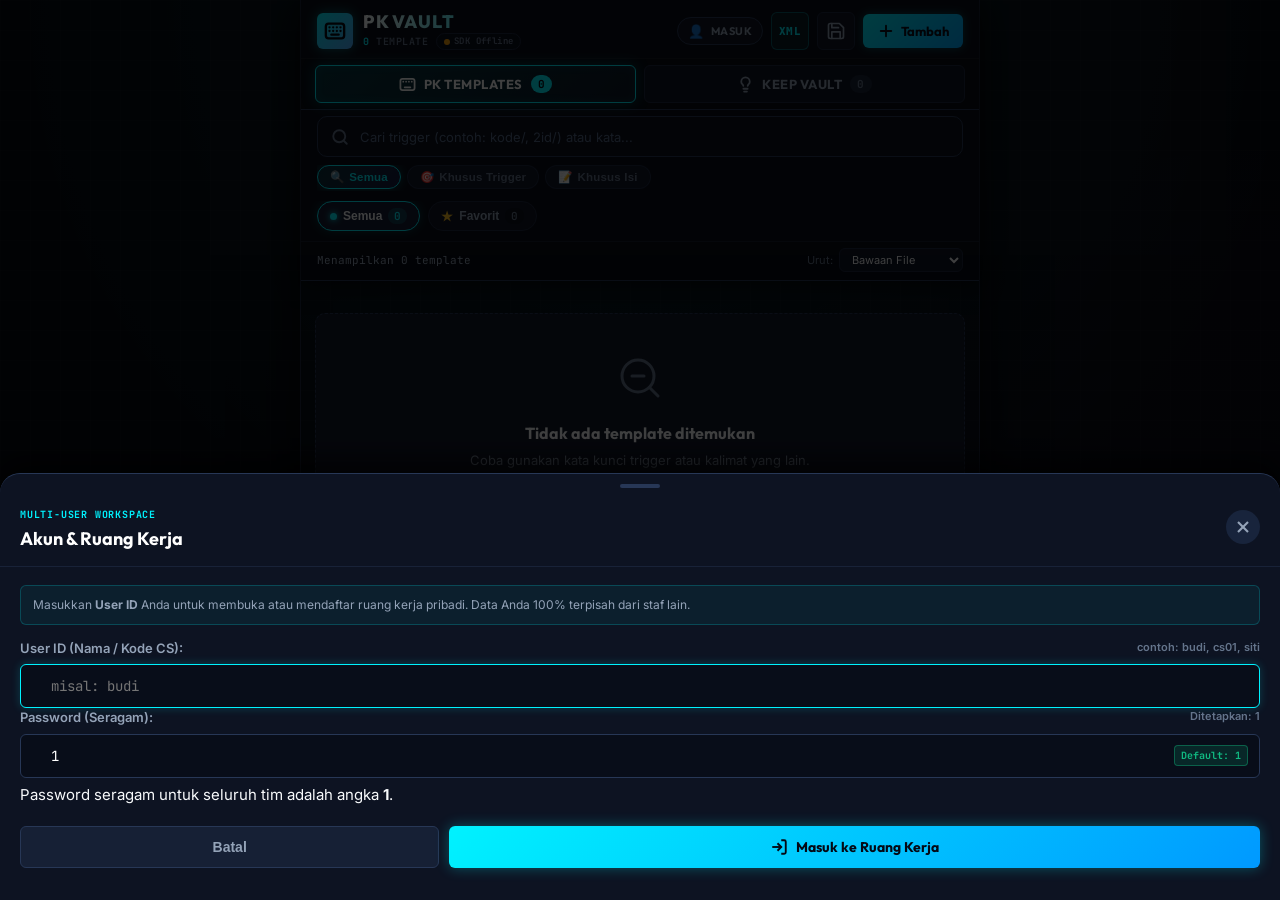
==== commit cd1ebacf: "Update: rapikan tombol header, sensor URL Firebase dengan password smj, dan sembunyikan ruang kerja " ====
--- a/index.html
+++ b/index.html
@@ -66,15 +66,7 @@
             <span class="btn-xml-tag">XML</span>
           </button>
 
-          <button id="btn-stats" class="icon-btn" title="Statistik & Informasi" aria-label="Statistik">
-            <svg width="20" height="20" viewBox="0 0 24 24" fill="none" stroke="currentColor" stroke-width="2" stroke-linecap="round" stroke-linejoin="round">
-              <path d="M18 20V10"></path>
-              <path d="M12 20V4"></path>
-              <path d="M6 20v-6"></path>
-            </svg>
-          </button>
-          
-          <button id="btn-settings" class="icon-btn" title="Backup & Penyimpanan" aria-label="Pengaturan">
+          <button id="btn-settings" class="icon-btn" title="Penyimpanan & Cadangan" aria-label="Penyimpanan & Cadangan">
             <svg width="20" height="20" viewBox="0 0 24 24" fill="none" stroke="currentColor" stroke-width="2" stroke-linecap="round" stroke-linejoin="round">
               <path d="M19 21H5a2 2 0 0 1-2-2V5a2 2 0 0 1 2-2h11l5 5v11a2 2 0 0 1-2 2z"></path>
               <polyline points="17 21 17 13 7 13 7 21"></polyline>
@@ -591,66 +583,129 @@
               <p>Hubungkan ke Firebase Realtime Database agar tambah/edit di HP langsung muncul otomatis di Laptop seketika!</p>
             </div>
             
-            <div class="form-group cloud-input-group">
-              <label for="input-firebase-url" class="form-label">
-                <span>Firebase Database URL</span>
-                <span class="label-hint">Realtime DB URL</span>
-              </label>
-              <input 
-                type="url" 
-                id="input-firebase-url" 
-                class="form-input font-mono" 
-                placeholder="https://proyek-anda-default-rtdb.firebaseio.com"
-                autocomplete="off"
-              >
-            </div>
-
-            <div class="form-group cloud-input-group">
-              <label for="input-firebase-apikey" class="form-label">
-                <span>API Key (Opsional jika Rules Public)</span>
-              </label>
-              <input 
-                type="text" 
-                id="input-firebase-apikey" 
-                class="form-input font-mono" 
-                placeholder="AIzaSy..."
-                autocomplete="off"
-              >
-            </div>
-            
-            <div class="cloud-actions-row">
-              <button type="button" id="btn-save-cloud" class="btn-primary-small">
-                <svg width="16" height="16" viewBox="0 0 24 24" fill="none" stroke="currentColor" stroke-width="2.5"><path d="M19 21H5a2 2 0 0 1-2-2V5a2 2 0 0 1 2-2h11l5 5v11a2 2 0 0 1-2 2z"></path><polyline points="17 21 17 13 7 13 7 21"></polyline><polyline points="7 3 7 8 15 8"></polyline></svg>
-                <span>Hubungkan Cloud</span>
-              </button>
-              <button type="button" id="btn-sync-now" class="btn-secondary btn-sync-action" style="display:none;">
-                <span>🔄 Sinkron Sekarang</span>
-              </button>
-              <button type="button" id="btn-disconnect-cloud" class="btn-cancel btn-disconnect-action" style="display:none;">
-                <span>Putus Koneksi</span>
-              </button>
-            </div>
-
-            <div class="cloud-guide-box">
-              <details class="guide-details">
-                <summary class="guide-summary">📖 Panduan 2 Menit Membuat Firebase Database Gratis</summary>
-                <div class="guide-steps">
-                  <ol>
-                    <li>Buka <b>console.firebase.google.com</b> &amp; klik <b>"Add project"</b> (contoh nama: <code>pk-matrix-sync</code>).</li>
-                    <li>Di menu samping kiri, klik <b>Build</b> &gt; <b>Realtime Database</b> &gt; klik <b>Create Database</b>.</li>
-                    <li>Di tab <b>Rules</b>, ubah kodenya menjadi:<br>
-                      <pre class="code-snippet"><code>{
+            <!-- Tampilan Terproteksi / Sensor (Default) -->
+            <div id="cloud-config-locked-view" class="cloud-security-box">
+              <div class="security-card-header">
+                <div class="security-status-badge">
+                  <span class="security-badge-icon">🔒</span>
+                  <span class="security-badge-title">Konfigurasi Database Terproteksi</span>
+                </div>
+                <button type="button" id="btn-show-unlock-cloud" class="btn-unlock-badge" title="Buka Kunci Konfigurasi dengan Password smj">
+                  <svg width="14" height="14" viewBox="0 0 24 24" fill="none" stroke="currentColor" stroke-width="2.5"><rect x="3" y="11" width="18" height="11" rx="2" ry="2"></rect><path d="M7 11V7a5 5 0 0 1 9.9-1"></path></svg>
+                  <span>Buka Kunci</span>
+                </button>
+              </div>
+
+              <div class="security-mask-row">
+                <span class="security-mask-label">Firebase Database URL:</span>
+                <span class="security-mask-dots">••••••••••••••••••••••••••••••••••••••••</span>
+              </div>
+
+              <!-- Password Prompt Panel (Muncul saat tombol Buka Kunci ditekan) -->
+              <div id="cloud-unlock-prompt-panel" class="security-prompt-panel" style="display: none;">
+                <div class="prompt-prompt-desc">Masukkan password untuk membuka sensor URL database:</div>
+                <div class="prompt-input-row">
+                  <input 
+                    type="password" 
+                    id="input-unlock-cloud-password" 
+                    class="form-input font-mono prompt-security-input" 
+                    placeholder="Password..." 
+                    autocomplete="off"
+                  >
+                  <button type="button" id="btn-verify-unlock-cloud" class="btn-primary-small">
+                    <span>Buka</span>
+                  </button>
+                  <button type="button" id="btn-cancel-unlock-cloud" class="btn-cancel" style="padding: 6px 12px;">
+                    <span>Batal</span>
+                  </button>
+                </div>
+                <div id="cloud-unlock-err-msg" class="security-error-text" style="display: none;">
+                  Password salah! Akses konfigurasi ditolak.
+                </div>
+              </div>
+
+              <!-- Tombol Sinkron Sekarang tetap bisa diakses saat terkunci -->
+              <div class="cloud-actions-row" style="margin-top: 8px;">
+                <button type="button" id="btn-sync-now-locked" class="btn-secondary btn-sync-action" style="display:none;">
+                  <span>🔄 Sinkron Sekarang</span>
+                </button>
+              </div>
+            </div>
+
+            <!-- Tampilan Pengaturan Terbuka (Hanya tampil setelah verifikasi password 'smj') -->
+            <div id="cloud-config-unlocked-view" class="cloud-unlocked-box" style="display: none;">
+              <div class="security-card-header unlocked-bar">
+                <div class="security-status-badge unlocked">
+                  <span class="security-badge-icon">🔓</span>
+                  <span class="security-badge-title">Pengaturan Database Terbuka</span>
+                </div>
+                <button type="button" id="btn-relock-cloud" class="btn-relock-badge" title="Kunci Kembali URL Database">
+                  <svg width="14" height="14" viewBox="0 0 24 24" fill="none" stroke="currentColor" stroke-width="2.5"><rect x="3" y="11" width="18" height="11" rx="2" ry="2"></rect><path d="M7 11V7a5 5 0 0 1 10 0v4"></path></svg>
+                  <span>Kunci Kembali</span>
+                </button>
+              </div>
+
+              <div class="form-group cloud-input-group">
+                <label for="input-firebase-url" class="form-label">
+                  <span>Firebase Database URL</span>
+                  <span class="label-hint">Realtime DB URL</span>
+                </label>
+                <input 
+                  type="url" 
+                  id="input-firebase-url" 
+                  class="form-input font-mono" 
+                  placeholder="https://proyek-anda-default-rtdb.firebaseio.com"
+                  autocomplete="off"
+                >
+              </div>
+
+              <div class="form-group cloud-input-group">
+                <label for="input-firebase-apikey" class="form-label">
+                  <span>API Key (Opsional jika Rules Public)</span>
+                </label>
+                <input 
+                  type="text" 
+                  id="input-firebase-apikey" 
+                  class="form-input font-mono" 
+                  placeholder="AIzaSy..."
+                  autocomplete="off"
+                >
+              </div>
+              
+              <div class="cloud-actions-row">
+                <button type="button" id="btn-save-cloud" class="btn-primary-small">
+                  <svg width="16" height="16" viewBox="0 0 24 24" fill="none" stroke="currentColor" stroke-width="2.5"><path d="M19 21H5a2 2 0 0 1-2-2V5a2 2 0 0 1 2-2h11l5 5v11a2 2 0 0 1-2 2z"></path><polyline points="17 21 17 13 7 13 7 21"></polyline><polyline points="7 3 7 8 15 8"></polyline></svg>
+                  <span>Hubungkan Cloud</span>
+                </button>
+                <button type="button" id="btn-sync-now" class="btn-secondary btn-sync-action" style="display:none;">
+                  <span>🔄 Sinkron Sekarang</span>
+                </button>
+                <button type="button" id="btn-disconnect-cloud" class="btn-cancel btn-disconnect-action" style="display:none;">
+                  <span>Putus Koneksi</span>
+                </button>
+              </div>
+
+              <div class="cloud-guide-box">
+                <details class="guide-details">
+                  <summary class="guide-summary">📖 Panduan 2 Menit Membuat Firebase Database Gratis</summary>
+                  <div class="guide-steps">
+                    <ol>
+                      <li>Buka <b>console.firebase.google.com</b> &amp; klik <b>"Add project"</b> (contoh nama: <code>pk-matrix-sync</code>).</li>
+                      <li>Di menu samping kiri, klik <b>Build</b> &gt; <b>Realtime Database</b> &gt; klik <b>Create Database</b>.</li>
+                      <li>Di tab <b>Rules</b>, ubah kodenya menjadi:<br>
+                        <pre class="code-snippet"><code>{
   "rules": {
     ".read": true,
     ".write": true
   }
 }</code></pre>
-                    </li>
-                    <li>Klik <b>Publish</b>, lalu salin URL database di bagian atas (contoh: <code>https://nama-proyek-default-rtdb.firebaseio.com/</code>).</li>
-                    <li>Tempelkan URL tersebut pada kolom di atas, lalu klik <b>Hubungkan Cloud</b>!</li>
-                  </ol>
-                </div>
-              </details>
+                      </li>
+                      <li>Klik <b>Publish</b>, lalu salin URL database di bagian atas (contoh: <code>https://nama-proyek-default-rtdb.firebaseio.com/</code>).</li>
+                      <li>Tempelkan URL tersebut pada kolom di atas, lalu klik <b>Hubungkan Cloud</b>!</li>
+                    </ol>
+                  </div>
+                </details>
+              </div>
             </div>
           </div>
 
@@ -762,7 +817,7 @@
               </div>
             </div>
 
-            <div class="auth-sync-info-box">
+            <div class="auth-sync-info-box" style="display: none;">
               <div class="sync-info-item">
                 <span class="sync-info-label">Ruang Kerja Cloud:</span>
                 <code id="auth-cloud-path" class="sync-info-code">workspaces/budi/</code>
--- a/css/style.css
+++ b/css/style.css
@@ -1368,6 +1368,164 @@
   padding-top: 8px;
 }
 
+/* Database URL Security & Lock Box */
+.cloud-security-box {
+  background: rgba(10, 15, 29, 0.7);
+  border: 1px solid rgba(0, 242, 254, 0.18);
+  border-radius: var(--radius-sm);
+  padding: 12px 14px;
+  margin-top: 10px;
+}
+
+.cloud-unlocked-box {
+  background: rgba(10, 15, 29, 0.4);
+  border: 1px dashed rgba(0, 242, 254, 0.3);
+  border-radius: var(--radius-sm);
+  padding: 12px 14px;
+  margin-top: 10px;
+}
+
+.security-card-header {
+  display: flex;
+  align-items: center;
+  justify-content: space-between;
+  gap: 8px;
+  margin-bottom: 8px;
+}
+
+.security-card-header.unlocked-bar {
+  padding-bottom: 8px;
+  border-bottom: 1px solid rgba(0, 242, 254, 0.15);
+  margin-bottom: 12px;
+}
+
+.security-status-badge {
+  display: inline-flex;
+  align-items: center;
+  gap: 6px;
+  background: rgba(245, 158, 11, 0.1);
+  border: 1px solid rgba(245, 158, 11, 0.3);
+  padding: 4px 8px;
+  border-radius: var(--radius-full);
+}
+
+.security-status-badge.unlocked {
+  background: rgba(16, 185, 129, 0.1);
+  border-color: rgba(16, 185, 129, 0.35);
+}
+
+.security-badge-icon {
+  font-size: 12px;
+}
+
+.security-badge-title {
+  font-size: 11px;
+  font-weight: 600;
+  color: #fbbf24;
+  letter-spacing: 0.2px;
+}
+
+.security-status-badge.unlocked .security-badge-title {
+  color: #34d399;
+}
+
+.btn-unlock-badge,
+.btn-relock-badge {
+  display: inline-flex;
+  align-items: center;
+  gap: 5px;
+  font-size: 11px;
+  font-weight: 600;
+  padding: 4px 10px;
+  border-radius: var(--radius-sm);
+  cursor: pointer;
+  transition: var(--transition-fast);
+}
+
+.btn-unlock-badge {
+  background: rgba(0, 242, 254, 0.12);
+  color: var(--cyber-cyan);
+  border: 1px solid rgba(0, 242, 254, 0.35);
+}
+
+.btn-unlock-badge:hover {
+  background: rgba(0, 242, 254, 0.25);
+  transform: translateY(-1px);
+}
+
+.btn-relock-badge {
+  background: rgba(239, 68, 68, 0.12);
+  color: #f87171;
+  border: 1px solid rgba(239, 68, 68, 0.3);
+}
+
+.btn-relock-badge:hover {
+  background: rgba(239, 68, 68, 0.22);
+  transform: translateY(-1px);
+}
+
+.security-mask-row {
+  display: flex;
+  align-items: center;
+  justify-content: space-between;
+  gap: 10px;
+  padding: 8px 10px;
+  background: var(--bg-surface);
+  border: 1px solid var(--border-subtle);
+  border-radius: var(--radius-xs);
+  margin-top: 6px;
+}
+
+.security-mask-label {
+  font-size: 11px;
+  color: var(--text-secondary);
+}
+
+.security-mask-dots {
+  font-family: var(--font-mono);
+  font-size: 12px;
+  letter-spacing: 2px;
+  color: var(--cyber-cyan);
+  opacity: 0.8;
+  overflow: hidden;
+  text-overflow: ellipsis;
+  white-space: nowrap;
+}
+
+.security-prompt-panel {
+  background: rgba(14, 20, 36, 0.95);
+  border: 1px solid rgba(0, 242, 254, 0.3);
+  border-radius: var(--radius-sm);
+  padding: 10px 12px;
+  margin-top: 10px;
+  animation: fadeInDown 0.2s ease;
+}
+
+.prompt-prompt-desc {
+  font-size: 11px;
+  color: var(--text-secondary);
+  margin-bottom: 6px;
+}
+
+.prompt-input-row {
+  display: flex;
+  gap: 6px;
+  align-items: center;
+}
+
+.prompt-security-input {
+  flex: 1;
+  padding: 6px 10px;
+  font-size: 12px;
+}
+
+.security-error-text {
+  font-size: 11px;
+  color: #f87171;
+  margin-top: 6px;
+  font-weight: 500;
+}
+
 .guide-summary {
   font-size: 12px;
   color: var(--cyber-cyan);
